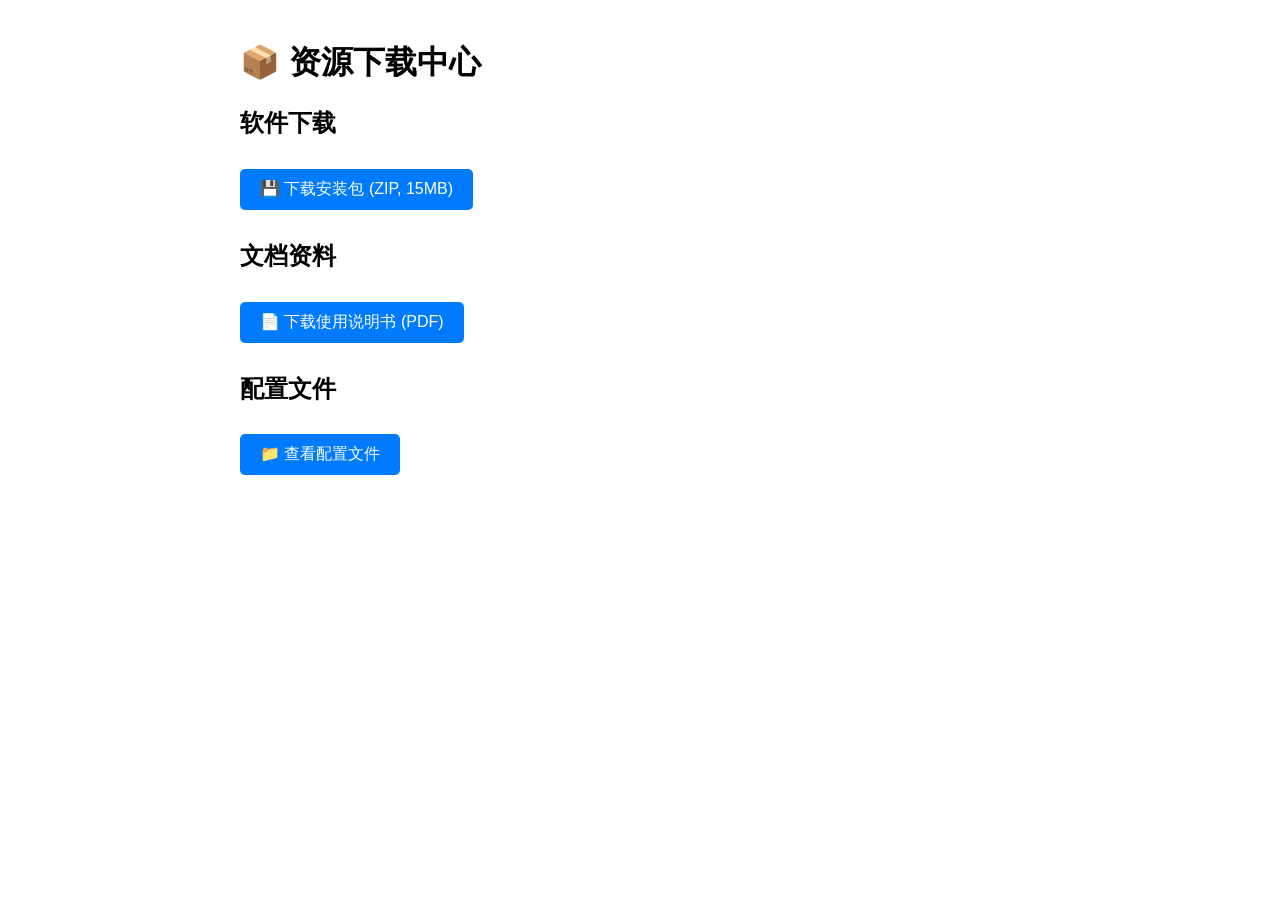
==== index.html @ c3f08c11 "Create index.html" ====
<!DOCTYPE html>
<html>
<head>
    <title>我的资源分享站</title>
    <meta charset="UTF-8">
    <style>
        body { font-family: Arial; max-width: 800px; margin: 0 auto; padding: 20px; }
        .download-btn { 
            display: inline-block; 
            background: #007bff; 
            color: white; 
            padding: 10px 20px; 
            text-decoration: none; 
            border-radius: 5px;
            margin: 10px 0;
        }
    </style>
</head>
<body>
    <h1>📦 资源下载中心</h1>
    
    <h2>软件下载</h2>
    <a href="files/setup.zip" class="download-btn" download>💾 下载安装包 (ZIP, 15MB)</a>
    
    <h2>文档资料</h2>
    <a href="files/说明书.pdf" class="download-btn" download>📄 下载使用说明书 (PDF)</a>
    
    <h2>配置文件</h2>
    <a href="files/config.json" class="download-btn">📁 查看配置文件</a>
</body>
</html>
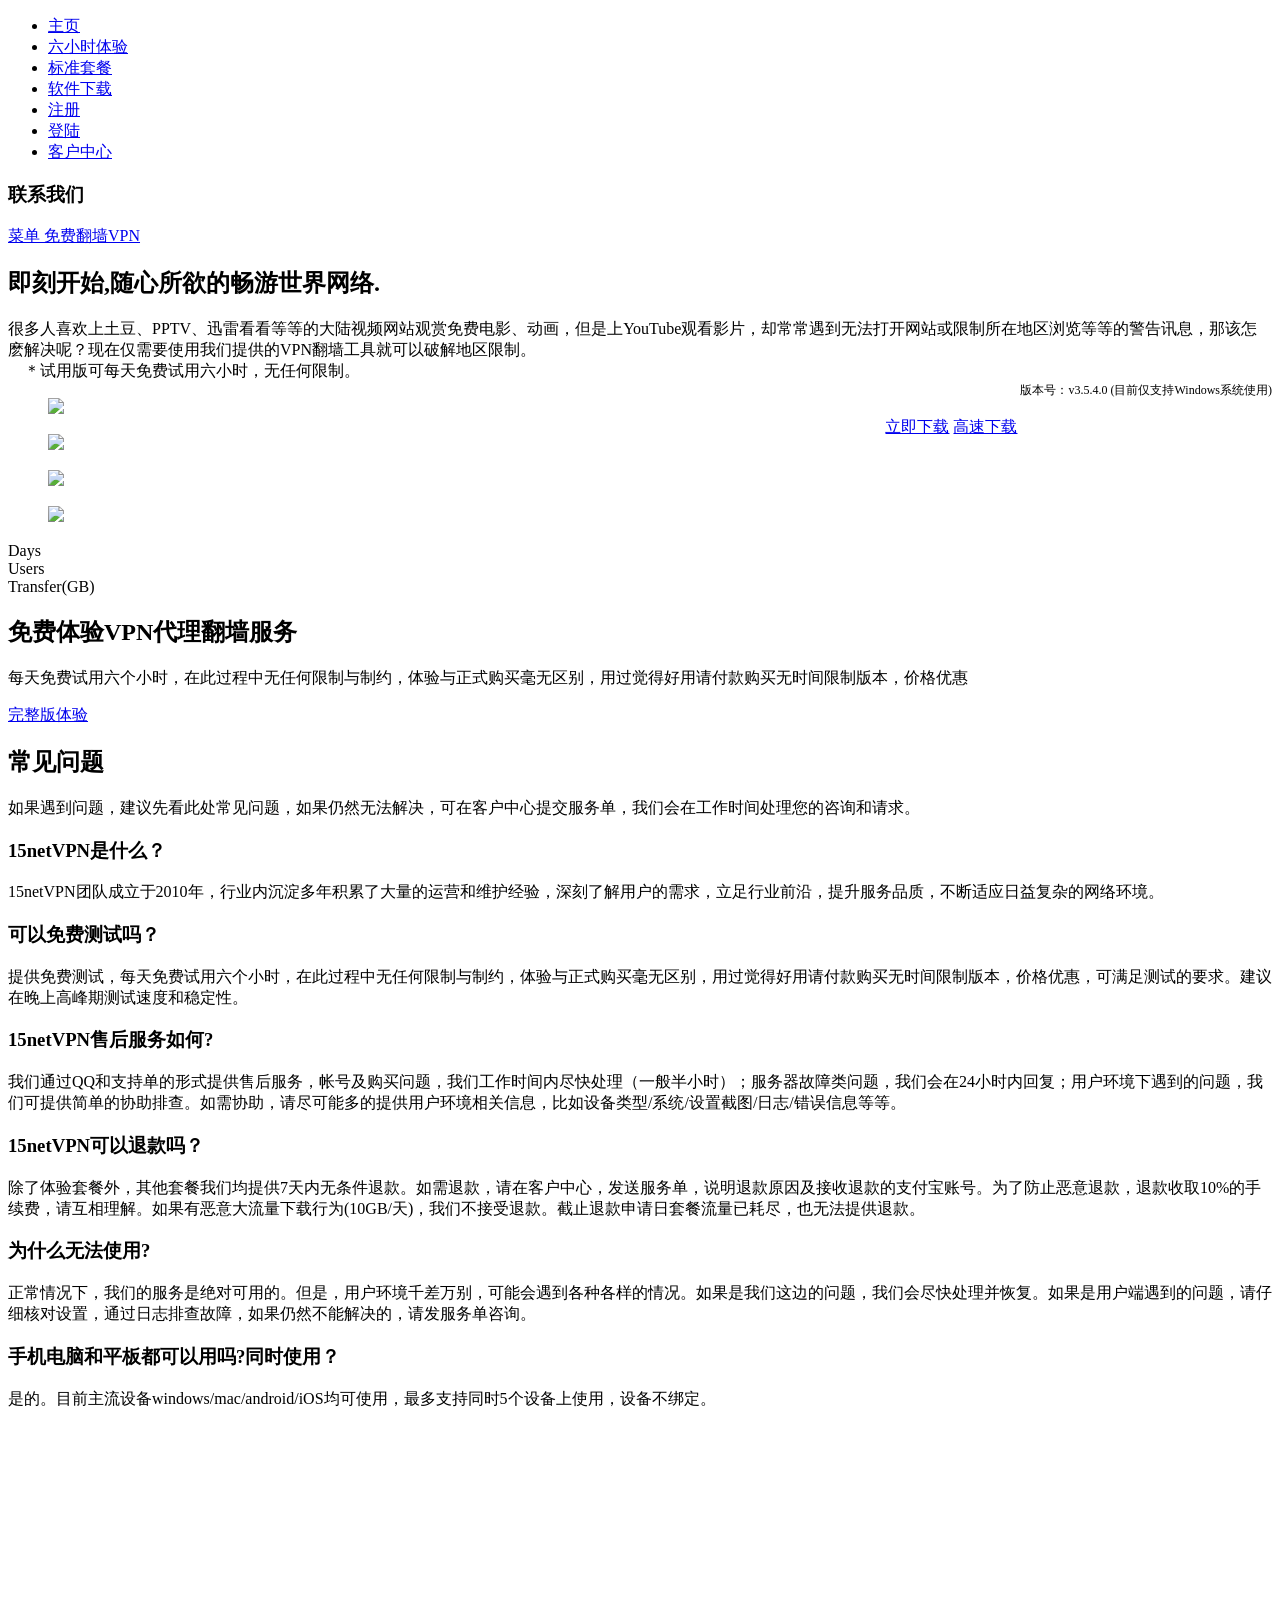
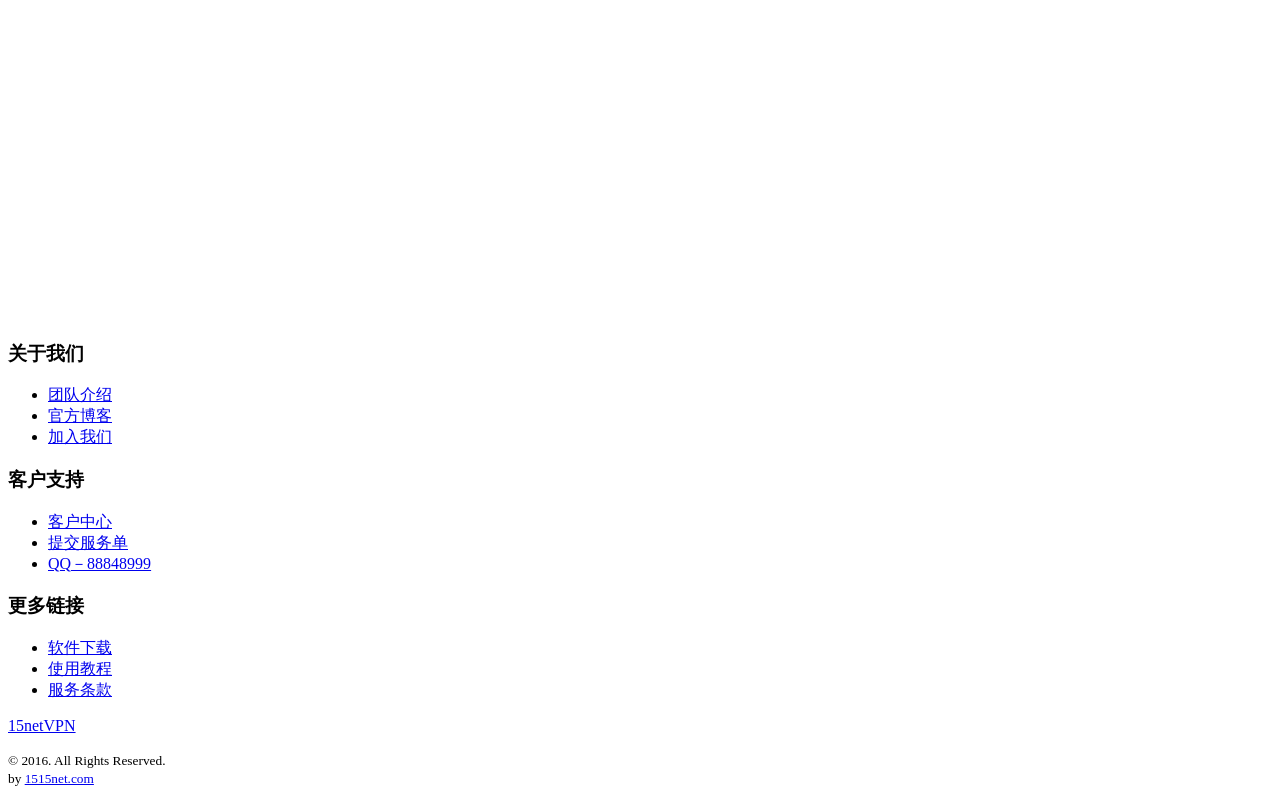
==== commit 7b2ec097: "Update index.html" ====
--- a/index.html
+++ b/index.html
@@ -1,31 +1,460 @@
-<!DOCTYPE html>
-<html>
-<head>
-    <title>我的资源分享站</title>
-    <meta charset="UTF-8">
-    <style>
-        body { font-family: Arial; max-width: 800px; margin: 0 auto; padding: 20px; }
-        .download-btn { 
-            display: inline-block; 
-            background: #007bff; 
-            color: white; 
-            padding: 10px 20px; 
-            text-decoration: none; 
-            border-radius: 5px;
-            margin: 10px 0;
-        }
-    </style>
-</head>
-<body>
-    <h1>📦 资源下载中心</h1>
-    
-    <h2>软件下载</h2>
-    <a href="files/setup.zip" class="download-btn" download>💾 下载安装包 (ZIP, 15MB)</a>
-    
-    <h2>文档资料</h2>
-    <a href="files/说明书.pdf" class="download-btn" download>📄 下载使用说明书 (PDF)</a>
-    
-    <h2>配置文件</h2>
-    <a href="files/config.json" class="download-btn">📁 查看配置文件</a>
-</body>
-</html>
+﻿<!DOCTYPE html>
+
+<html class=" js flexbox canvas canvastext webgl no-touch geolocation postmessage websqldatabase indexeddb hashchange history draganddrop websockets rgba hsla multiplebgs backgroundsize borderimage borderradius boxshadow textshadow opacity cssanimations csscolumns cssgradients cssreflections csstransforms csstransforms3d csstransitions fontface generatedcontent video audio localstorage sessionstorage webworkers applicationcache svg inlinesvg smil svgclippaths"><!--<![endif]--><head><meta http-equiv="Content-Type" content="text/html; charset=UTF-8">
+	<meta charset="utf-8">
+	<meta http-equiv="X-UA-Compatible" content="IE=edge">
+	<title>15netVPN — 每天免费试用六小时的VPN翻墙代理网络加速服务</title>
+	<meta name="viewport" content="width=device-width, initial-scale=1">
+	<meta name="description" content="Improve your network significantly">
+	<meta name="keywords" content="network optimize">
+	<meta name="author" content="15netVPN">
+
+  	
+
+<meta property="og:title" content="">
+	<meta property="og:image" content="">
+	<meta property="og:url" content="">
+	<meta property="og:site_name" content="">
+	<meta property="og:description" content="">
+	<meta name="twitter:title" content="">
+	<meta name="twitter:image" content="">
+	<meta name="twitter:url" content="">
+	<meta name="twitter:card" content="">
+
+	<!-- Place favicon.ico and apple-touch-icon.png in the root directory -->
+	<link rel="shortcut icon" href="files/favicon.ico">
+
+	<!-- Google Webfonts -->
+	<link href="./files/css" rel="stylesheet" type="text/css">
+	<link href="./files/css(1)" rel="stylesheet" type="text/css">
+	
+	<!-- Animate.css -->
+	<link rel="stylesheet" href="./files/animate.css">
+	<!-- Icomoon Icon Fonts-->
+	<link rel="stylesheet" href="./files/icomoon.css">
+	<!-- Simple Line Icons-->
+	<link rel="stylesheet" href="./files/simple-line-icons.css">
+	<!-- Magnific Popup -->
+	<link rel="stylesheet" href="./files/magnific-popup.css">
+	<!-- Owl Carousel -->
+	<link rel="stylesheet" href="./files/owl.carousel.min.css">
+	<link rel="stylesheet" href="./files/owl.theme.default.min.css">
+	<!-- Salvattore -->
+	<link rel="stylesheet" href="./files/salvattore.css">
+	<!-- Theme Style -->
+	<link rel="stylesheet" href="./files/style.css">
+	<!-- Modernizr JS -->
+	<script async="" src="./files/analytics.js"></script><script src="./files/modernizr-2.6.2.min.js"></script>
+	<!-- FOR IE9 below -->
+	<!--[if lt IE 9]>
+	<script src="js/respond.min.js"></script>
+	<![endif]-->
+
+	</head>
+	<body>
+		
+	<div id="fh5co-offcanvass">
+		<ul>
+			<li class="active"><a href="#" data-nav-section="home">主页</a></li>
+			<li><a href="files/15netVPN.zip" data-nav-section="trial">六小时体验</a></li>
+			<li><a href="files/15netVPN.zip">标准套餐</a></li>
+			<li><a href="files/15netVPN.zip">软件下载</a></li>
+			<li><a href="#" data-nav-section="testimonies">注册</a></li>
+			<li><a href="#" data-nav-section="products">登陆</a></li>
+			<li><a href="#" data-nav-section="benefits">客户中心</a></li>
+		</ul>
+		<h3 class="fh5co-lead">联系我们</h3>
+		<p class="fh5co-social-icons">
+							</p>
+	</div>
+	
+	
+
+<div id="fh5co-menu" class="navbar">
+		<div class="container">
+			<div class="row">
+				<div class="col-md-12">
+					<a href="#" class="js-fh5co-nav-toggle fh5co-nav-toggle" data-toggle="collapse" data-target="#fh5co-navbar" aria-expanded="false" aria-controls="navbar"><span>菜单</span> <i></i></a>
+					<a href="#" class="navbar-brand"><span>免费翻墙VPN</span></a>
+				</div>
+			</div>
+		</div>
+	</div>
+
+
+
+	<div id="fh5co-page">
+		<div id="fh5co-wrap" style="margin-bottom: 531px;">
+			<header id="fh5co-hero" data-section="home" role="banner" style="background: url(files/bg_4.jpg) top left; background-size: cover;" class="animated">
+				<div class="fh5co-overlay"></div>
+				<div class="fh5co-intro">
+					<div class="container">
+						<div class="row">
+							
+							<div class="col-md-6 fh5co-text">
+								<h2 class="to-animate intro-animate-1 fadeInUp animated">即刻开始,随心所欲的畅游世界网络.</h2>
+								<p class="to-animate intro-animate-2 fadeInUp animated">很多人喜欢上土豆、PPTV、迅雷看看等等的大陆视频网站观赏免费电影、动画，但是上YouTube观看影片，却常常遇到无法打开网站或限制所在地区浏览等等的警告讯息，那该怎麽解决呢？现在仅需要使用我们提供的VPN翻墙工具就可以破解地区限制。
+</br>
+　＊试用版可每天免费试用六小时，无任何限制。
+</br>
+<span style="float:right;font-size:12px">版本号：v3.5.4.0 (目前仅支持Windows系统使用)</span>
+</p>
+								<table style="float:right"><tr><td><p class="to-animate intro-animate-3 fadeInUp animated"><a href="files/15netVPN.zip" class="btn btn-primary btn-md"><i class="icon-send"></i>立即下载</a></p>
+	</td>
+<td><p class="to-animate intro-animate-3 fadeInUp animated"><a href="files/15netVPN.zip" class="btn btn-primary btn-md"><i class="icon-send"></i>高速下载</a></p>
+</td></tr></table>										</div>
+
+						</div>
+					</div>						
+				</div>
+			</header>
+			<!-- END .header -->
+			
+			<div id="fh5co-main">
+				<div id="fh5co-clients">
+					<div class="container">
+						<div class="row text-center">
+							<div class="col-md-3 col-sm-6 col-xs-6 to-animate">
+								<figure class="fh5co-client"><img src="./files/logo_do.png"></figure>
+							</div>
+							<div class="col-md-3 col-sm-6 col-xs-6 to-animate">
+								<figure class="fh5co-client"><img src="./files/logo_krypt.png"></figure>
+							</div>
+							<div class="col-md-3 col-sm-6 col-xs-6 to-animate">
+								<figure class="fh5co-client"><img src="./files/logo_linode.png" <="" figure="">
+							</figure></div>
+							<div class="col-md-3 col-sm-6 col-xs-6 to-animate">
+								<figure class="fh5co-client"><img src="./files/logo_conoha.png"></figure>
+							</div>
+						</div>
+					</div>
+				</div>
+
+				
+
+
+
+<!--
+
+<div id="fh5co-pricing" data-section="basic">
+					<div class="container">
+						<div class="row">
+							<div class="col-md-8 col-md-offset-2 fh5co-section-heading text-center">
+								<h2 class="fh5co-lead animate-single pricing-animate-1">标准套餐</h2>
+								<p class="fh5co-sub animate-single pricing-animate-2">适合对速度和稳定性要求一般的用户，包括标准网页套餐和标准视频套餐，包月/包季/包半年/包年可选择，可用流量每月账单日重置</p>
+							</div>
+
+							<div class="col-md-3 to-animate">
+								<a href="" class="fh5co-figure">
+									<span class="fh5co-price">¥1<span>/3天</span></span>
+									<h3 class="fh5co-figure-lead">体验套餐</h3>
+									<p class="fh5co-figure-text">美国/日本/香港等</p>
+									<p class="fh5co-figure-text">支持SSR和UDP</p>
+									<p class="fh5co-figure-text">1GB流量,有效期3天</p>
+									<p class="fh5co-figure-text">同时支持5终端</p>
+									<p class="fh5co-figure-text">3天有效期,仅限一次</p>
+									<span class="fh5co-feature-icon"><i class="icon-basket"></i></span>
+								</a>
+							</div>
+							<div class="col-md-3 to-animate">
+								<a href="" class="fh5co-figure">
+									<span class="fh5co-price">¥10<span>/月</span></span>
+									<h3 class="fh5co-figure-lead">网页套餐</h3>
+									<p class="fh5co-figure-text">美国/日本/香港等</p>
+                                                                        <p class="fh5co-figure-text">支持SSR和UDP</p>
+									<p class="fh5co-figure-text">10GB流量每月</p>
+									<p class="fh5co-figure-text">同时支持5终端</p>
+									<p class="fh5co-figure-text">可选包月/季/半年/年</p>
+									<span class="fh5co-feature-icon"><i class="icon-basket"></i></span>
+								</a>
+							</div>
+							<div class="col-md-3 to-animate">
+								<a href="" class="fh5co-figure active pricing-feature">
+									<span class="fh5co-price">¥100<span>/年</span></span>
+									<h3 class="fh5co-figure-lead">特价包年</h3>
+									<p class="fh5co-figure-text">美国/日本/香港等</p>
+									<p class="fh5co-figure-text">支持SSR和UDP</p>
+									<p class="fh5co-figure-text">150G流量,有效期一年</p>
+                                                                        <p class="fh5co-figure-text">同时支持5终端</p>
+                                                                        <p class="fh5co-figure-text">仅年付</p>
+									<span class="fh5co-feature-icon"><i class="icon-basket"></i></span>
+								</a>
+							</div>
+							<div class="col-md-3 to-animate">
+								<a href="cart.php?a=add&pid=3" class="fh5co-figure">
+									<span class="fh5co-price">¥20<span>/月</span></span>
+									<h3 class="fh5co-figure-lead">视频套餐</h3>
+									<p class="fh5co-figure-text">美国/日本/香港等</p>
+									<p class="fh5co-figure-text">支持SSR和UDP</p>
+									<p class="fh5co-figure-text">25GB流量每月</p>
+                                                                        <p class="fh5co-figure-text">同时支持5终端</p>
+                                                                        <p class="fh5co-figure-text">可选包月/季/半年/年</p>
+									<span class="fh5co-feature-icon"><i class="icon-basket"></i></span>
+								</a>
+							</div>
+
+							<div class="clearfix visible-sm-block"></div>
+
+							<div class="fh5co-spacer fh5co-spacer-sm"></div>
+
+							<div class="col-md-4 col-md-offset-4 text-center to-animate">
+								<a href="cart.php?gid=1" class="btn btn-primary">查看更多套餐</a>
+							</div>
+						</div>
+					</div>
+				</div>
+
+				<div id="fh5co-pricing" data-section="premium">
+					<div class="container">
+						<div class="row">
+							<div class="col-md-8 col-md-offset-2 fh5co-section-heading text-center">
+								<h2 class="fh5co-lead animate-single pricing-animate-1">高级套餐</h2>
+								<p class="fh5co-sub animate-single pricing-animate-2">高级套餐适合对网络速度和稳定性有较高要求的用户，网络带宽高达100Mbps的CN2节点，在不同的网络环境下都能拥有优越的表现.</p>
+							</div>
+
+							<div class="col-md-3 to-animate">
+								<a href="cart.php?a=add&pid=4" class="fh5co-figure">
+									<span class="fh5co-price">¥5<span>/3天</span></span>
+									<h3 class="fh5co-figure-lead">体验套餐</h3>
+									<p class="fh5co-figure-text">香港/新加坡/韩国/台湾</p>
+									<p class="fh5co-figure-text">CN2,支持SSR和UDP</p>
+									<p class="fh5co-figure-text">1GB流量,有效期3天</p>
+									<p class="fh5co-figure-text">同时支持5终端</p>
+									<p class="fh5co-figure-text">3天有效,一次性</p>
+									<span class="fh5co-feature-icon"><i class="icon-basket"></i></span>
+								</a>
+							</div>
+							<div class="col-md-3 to-animate">
+								<a href="cart.php?a=add&pid=5" class="fh5co-figure">
+									<span class="fh5co-price">¥20<span>/月</span></span>
+									<h3 class="fh5co-figure-lead">网页套餐</h3>
+									<p class="fh5co-figure-text">香港/新加坡/韩国/台湾等</p>
+									<p class="fh5co-figure-text">CN2,支持SSR和UDP</p>
+									<p class="fh5co-figure-text">10GB流量每月</p>
+									<p class="fh5co-figure-text">同时支持5终端</p>
+									<p class="fh5co-figure-text">可选包月/季/半年/年</p>
+									<span class="fh5co-feature-icon"><i class="icon-basket"></i></span>
+								</a>
+							</div>
+							<div class="col-md-3 to-animate">
+								<a href="cart.php?a=add&pid=8" class="fh5co-figure active pricing-feature">
+									<span class="fh5co-price">¥200<span>/年</span></span>
+									<h3 class="fh5co-figure-lead">特价包年</h3>
+									<p class="fh5co-figure-text">香港/新加坡/韩国/台湾等</p>
+									<p class="fh5co-figure-text">CN2,支持SSR和UDP</p>
+									<p class="fh5co-figure-text">150GB流量,有效期一年</p>
+									<p class="fh5co-figure-text">同时支持5终端</p>
+									<p class="fh5co-figure-text">仅限年付</p>
+									<span class="fh5co-feature-icon"><i class="icon-basket"></i></span>
+								</a>
+							</div>
+							<div class="col-md-3 to-animate">
+								<a href="cart.php?a=add&pid=6" class="fh5co-figure">
+									<span class="fh5co-price">¥40<span>/月</span></span>
+									<h3 class="fh5co-figure-lead">视频套餐</h3>
+									<p class="fh5co-figure-text">香港/新加坡/韩国/台湾等</p>
+									<p class="fh5co-figure-text">CN2,支持SSR和UDP</p>
+									<p class="fh5co-figure-text">25GB流量每月</p>
+									<p class="fh5co-figure-text">同时支持5终端</p>
+									<p class="fh5co-figure-text">可选包月/季/半年/年</p>
+									<span class="fh5co-feature-icon"><i class="icon-basket"></i></span>
+								</a>
+							</div>
+
+							<div class="clearfix visible-sm-block"></div>
+
+							<div class="fh5co-spacer fh5co-spacer-sm"></div>
+
+							<div class="col-md-4 col-md-offset-4 text-center to-animate">
+								<a href="cart.php?gid=2" class="btn btn-primary">查看更多套餐</a>
+							</div>
+						</div>
+					</div>
+				</div>
+	    
+	
+
+	-->	
+
+
+
+
+
+		<div id="fh5co-counter" class="fh5co-bg-section" style="background-image: url(files/bg_1.jpg); background-attachment: fixed;">
+					<div class="fh5co-overlay"></div>
+					<div class="container">
+						<div class="row">
+							<div class="col-md-12">
+								<div class="fh5co-hero-wrap">
+									<div class="fh5co-hero-intro text-center to-animate counter-animate">
+										<div class="col-md-4 text-center">
+											<span class="fh5co-counter js-counter" data-from="0" data-to="286" data-speed="5000" data-refresh-interval="50"></span>
+											<span class="fh5co-counter-label">Days</span>
+											
+										</div>
+										<div class="col-md-4 text-center">
+											<span class="fh5co-counter js-counter" data-from="0" data-to="1314" data-speed="5000" data-refresh-interval="50"></span>
+											<span class="fh5co-counter-label">Users</span>
+										</div>
+										<div class="col-md-4 text-center">
+											<span class="fh5co-counter js-counter" data-from="0" data-to="284091" data-speed="5000" data-refresh-interval="50"></span>
+											<span class="fh5co-counter-label">Transfer(GB)</span>
+										</div>
+									</div>
+								</div>
+							</div>
+						</div>
+					</div>
+				</div>
+				
+				<div class="fh5co-bg-section cta" id="fh5co-cta" style="background-image: url(files/hero_bg.jpg); background-attachment: fixed;" data-section="trial">
+					<div class="fh5co-overlay"></div>
+					<div class="container">
+						<div class="row">
+							<div class="col-md-12">
+								<div class="fh5co-hero-wrap">
+									<div class="fh5co-hero-intro text-center">
+										<div class="row">
+											<div class="col-md-8 col-md-offset-2 fh5co-section-heading text-center">
+												<h2 class="fh5co-lead to-animate">免费体验VPN代理翻墙服务</h2>
+												<p class="fh5co-sub to-animate">每天免费试用六个小时，在此过程中无任何限制与制约，体验与正式购买毫无区别，用过觉得好用请付款购买无时间限制版本，价格优惠</p>
+												<div class="to-animate"><a href="files/15netVPN.zip" class="btn btn-primary">完整版体验</a></div>
+											</div>
+										</div>
+									</div>
+								</div>
+							</div>
+						</div>
+					</div>
+				</div>
+
+				<div id="fh5co-faqs" data-section="faqs">
+					<div class="container">
+						<div class="row">
+							<div class="col-md-8 col-md-offset-2 fh5co-section-heading text-center">
+								<h2 class="fh5co-lead animate-single faqs-animate-1">常见问题</h2>
+								<p class="fh5co-sub animate-single faqs-animate-2">如果遇到问题，建议先看此处常见问题，如果仍然无法解决，可在客户中心提交服务单，我们会在工作时间处理您的咨询和请求。</p>
+							</div>
+						</div>
+					</div>
+					
+
+					<div class="container">
+						<div class="faq-accordion active to-animate">
+							<span class="faq-accordion-icon-toggle active"><i class="icon-arrow-down"></i></span>
+							<h3>15netVPN是什么？</h3>
+							<div class="faq-body" style="display: block;">
+								<p>15netVPN团队成立于2010年，行业内沉淀多年积累了大量的运营和维护经验，深刻了解用户的需求，立足行业前沿，提升服务品质，不断适应日益复杂的网络环境。</p>
+							</div>
+						</div>
+						<div class="faq-accordion to-animate">
+							<span class="faq-accordion-icon-toggle"><i class="icon-arrow-down"></i></span>
+							<h3>可以免费测试吗？</h3>
+							<div class="faq-body">
+								<p>提供免费测试，每天免费试用六个小时，在此过程中无任何限制与制约，体验与正式购买毫无区别，用过觉得好用请付款购买无时间限制版本，价格优惠，可满足测试的要求。建议在晚上高峰期测试速度和稳定性。</p>
+							</div>
+						</div>
+						<div class="faq-accordion to-animate">
+							<span class="faq-accordion-icon-toggle"><i class="icon-arrow-down"></i></span>
+							<h3>15netVPN售后服务如何?</h3>
+							<div class="faq-body">
+								<p>我们通过QQ和支持单的形式提供售后服务，帐号及购买问题，我们工作时间内尽快处理（一般半小时）；服务器故障类问题，我们会在24小时内回复；用户环境下遇到的问题，我们可提供简单的协助排查。如需协助，请尽可能多的提供用户环境相关信息，比如设备类型/系统/设置截图/日志/错误信息等等。</p>
+							</div>
+						</div>
+						<div class="faq-accordion to-animate">
+							<span class="faq-accordion-icon-toggle"><i class="icon-arrow-down"></i></span>
+							<h3>15netVPN可以退款吗？</h3>
+							<div class="faq-body">
+								<p>除了体验套餐外，其他套餐我们均提供7天内无条件退款。如需退款，请在客户中心，发送服务单，说明退款原因及接收退款的支付宝账号。为了防止恶意退款，退款收取10%的手续费，请互相理解。如果有恶意大流量下载行为(10GB/天)，我们不接受退款。截止退款申请日套餐流量已耗尽，也无法提供退款。</p>
+							</div>
+						</div>
+						<div class="faq-accordion to-animate">
+							<span class="faq-accordion-icon-toggle"><i class="icon-arrow-down"></i></span>
+							<h3>为什么无法使用?</h3>
+							<div class="faq-body">
+								<p>正常情况下，我们的服务是绝对可用的。但是，用户环境千差万别，可能会遇到各种各样的情况。如果是我们这边的问题，我们会尽快处理并恢复。如果是用户端遇到的问题，请仔细核对设置，通过日志排查故障，如果仍然不能解决的，请发服务单咨询。</p>
+							</div>
+						</div>
+						<div class="faq-accordion to-animate">
+							<span class="faq-accordion-icon-toggle"><i class="icon-arrow-down"></i></span>
+							<h3>手机电脑和平板都可以用吗?同时使用？</h3>
+							<div class="faq-body">
+								<p>是的。目前主流设备windows/mac/android/iOS均可使用，最多支持同时5个设备上使用，设备不绑定。</p>
+							</div>
+						</div>
+					</div>
+				</div>
+
+			</div>
+		</div>
+
+		<footer id="fh5co-footer" style="">
+			<div class="fh5co-overlay"></div>
+			<div class="fh5co-footer-content">
+				<div class="container">
+					<div class="row">
+						<div class="col-md-3 col-sm-4 col-md-push-3">
+							<h3 class="fh5co-lead">关于我们</h3>
+							<ul>
+								<li><a href="#">团队介绍</a></li>
+								<li><a href="#">官方博客</a></li>
+								<li><a href="#">加入我们</a></li>
+							</ul>
+						</div>
+						<div class="col-md-3 col-sm-4 col-md-push-3">
+							<h3 class="fh5co-lead">客户支持</h3>
+							<ul>
+								<li><a href="#">客户中心</a></li>
+								<li><a href="#">提交服务单</a></li>
+								<li><a href="#">QQ－88848999</a></li>
+							</ul>
+						</div>
+						<div class="col-md-3 col-sm-4 col-md-push-3">
+							<h3 class="fh5co-lead">更多链接</h3>
+							<ul>
+								<li><a href="files/15netVPN.zip">软件下载</a></li>
+								<li><a href="#">使用教程</a></li>
+								<li><a href="#">服务条款</a></li>
+							</ul>
+						</div>
+
+						<div class="col-md-3 col-sm-12 col-md-pull-9">
+							<div class="fh5co-footer-logo"><a href="#">15netVPN</a></div>
+							<p class="fh5co-copyright"><small>© 2016. All Rights Reserved. <br>	by <a href="#" target="_blank">1515net.com</a></small></p>
+							<p class="fh5co-social-icons">
+								<a href="#"><i class="icon-twitter"></i></a>
+								<a href="#"><i class="icon-facebook"></i></a>
+								<a href="#"><i class="icon-instagram"></i></a>
+								<a href="#"><i class="icon-dribbble"></i></a>
+								<a href="#"><i class="icon-youtube"></i></a>
+							</p>
+						</div>
+						
+					</div>
+				</div>
+			</div>
+		</footer>
+	</div>
+
+
+	<!-- jQuery -->
+	<script src="./files/jquery.min.js"></script>
+	<!-- jQuery Easing -->
+	<script src="./files/jquery.easing.1.3.js"></script>
+	<!-- Bootstrap -->
+	<script src="./files/bootstrap.min.js"></script>
+	<!-- Waypoints -->
+	<script src="./files/jquery.waypoints.min.js"></script>
+	<!-- Magnific Popup -->
+	<script src="./files/jquery.magnific-popup.min.js"></script>
+	<!-- Owl Carousel -->
+	<script src="./files/owl.carousel.min.js"></script>
+	<!-- toCount -->
+	<script src="./files/jquery.countTo.js"></script>
+	<!-- Main JS -->
+	<script src="./files/main.js"></script>
+
+	
+	
+
+</body></html>
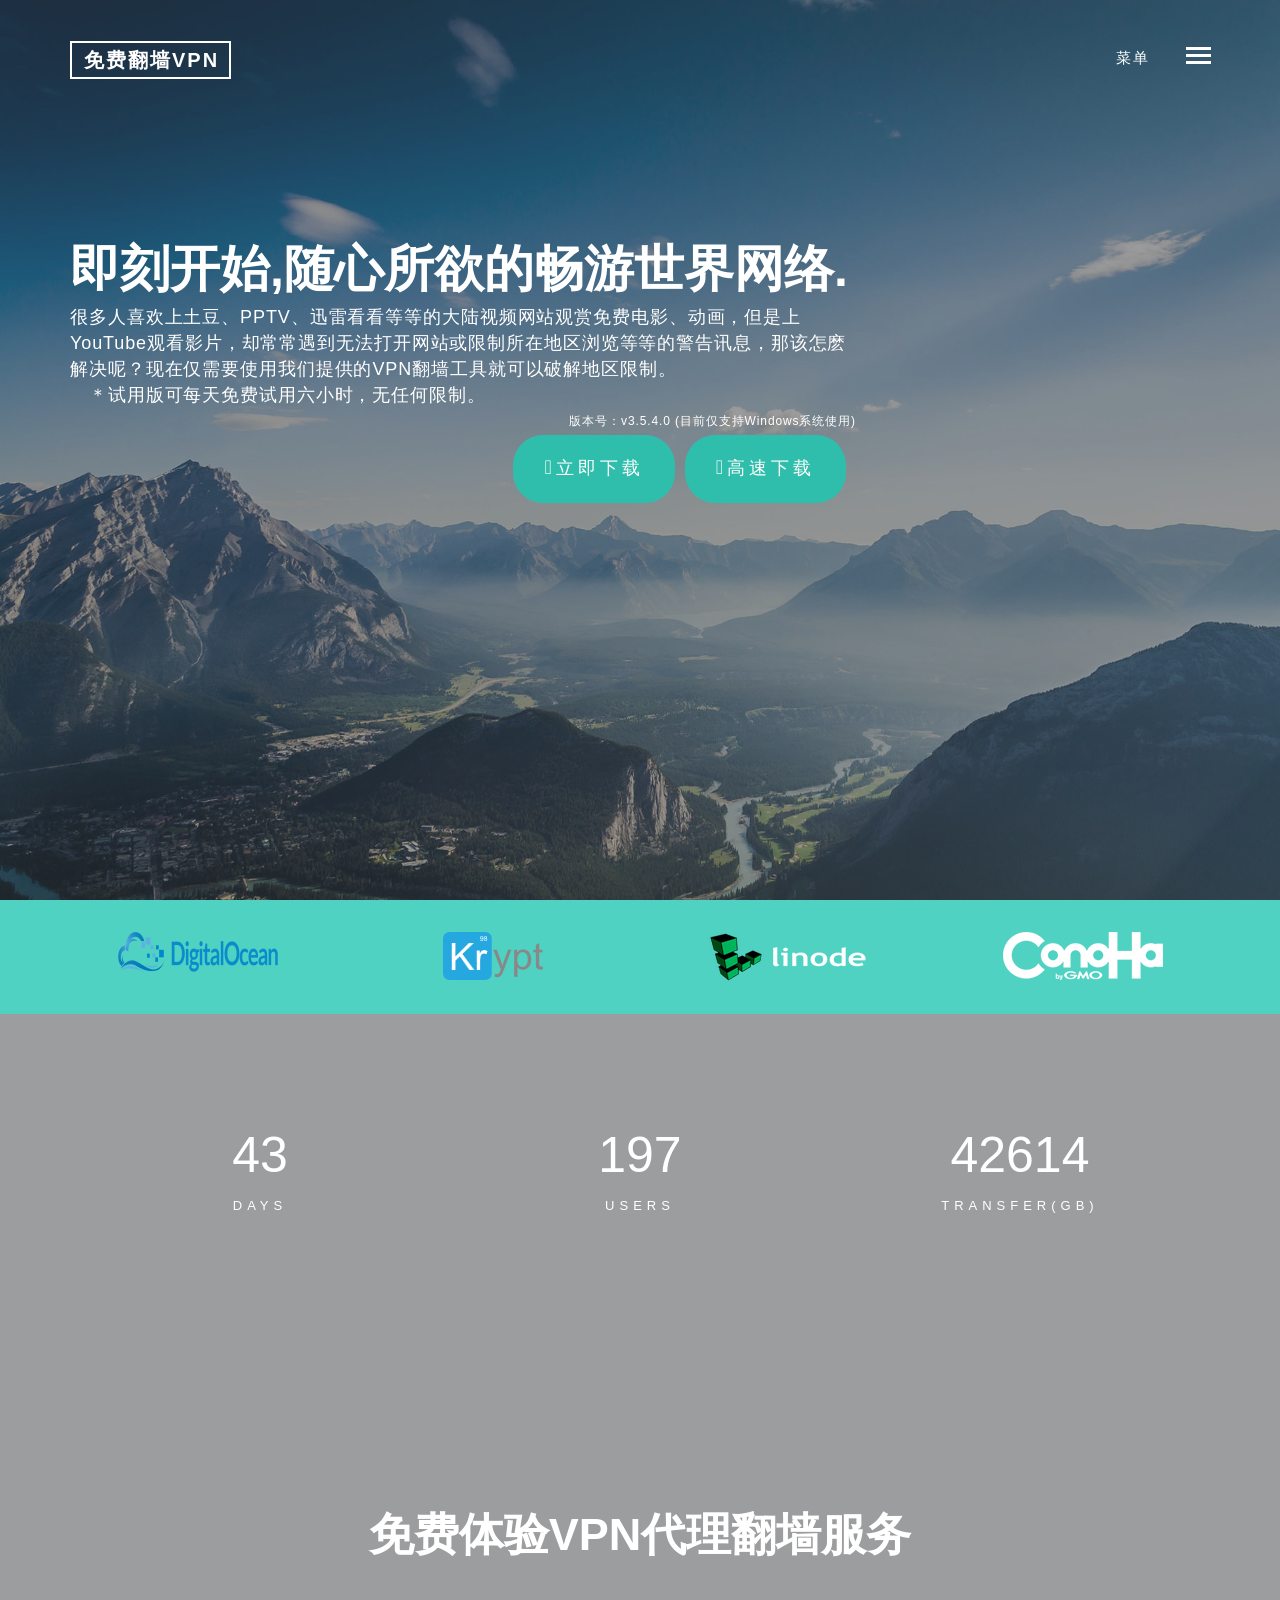
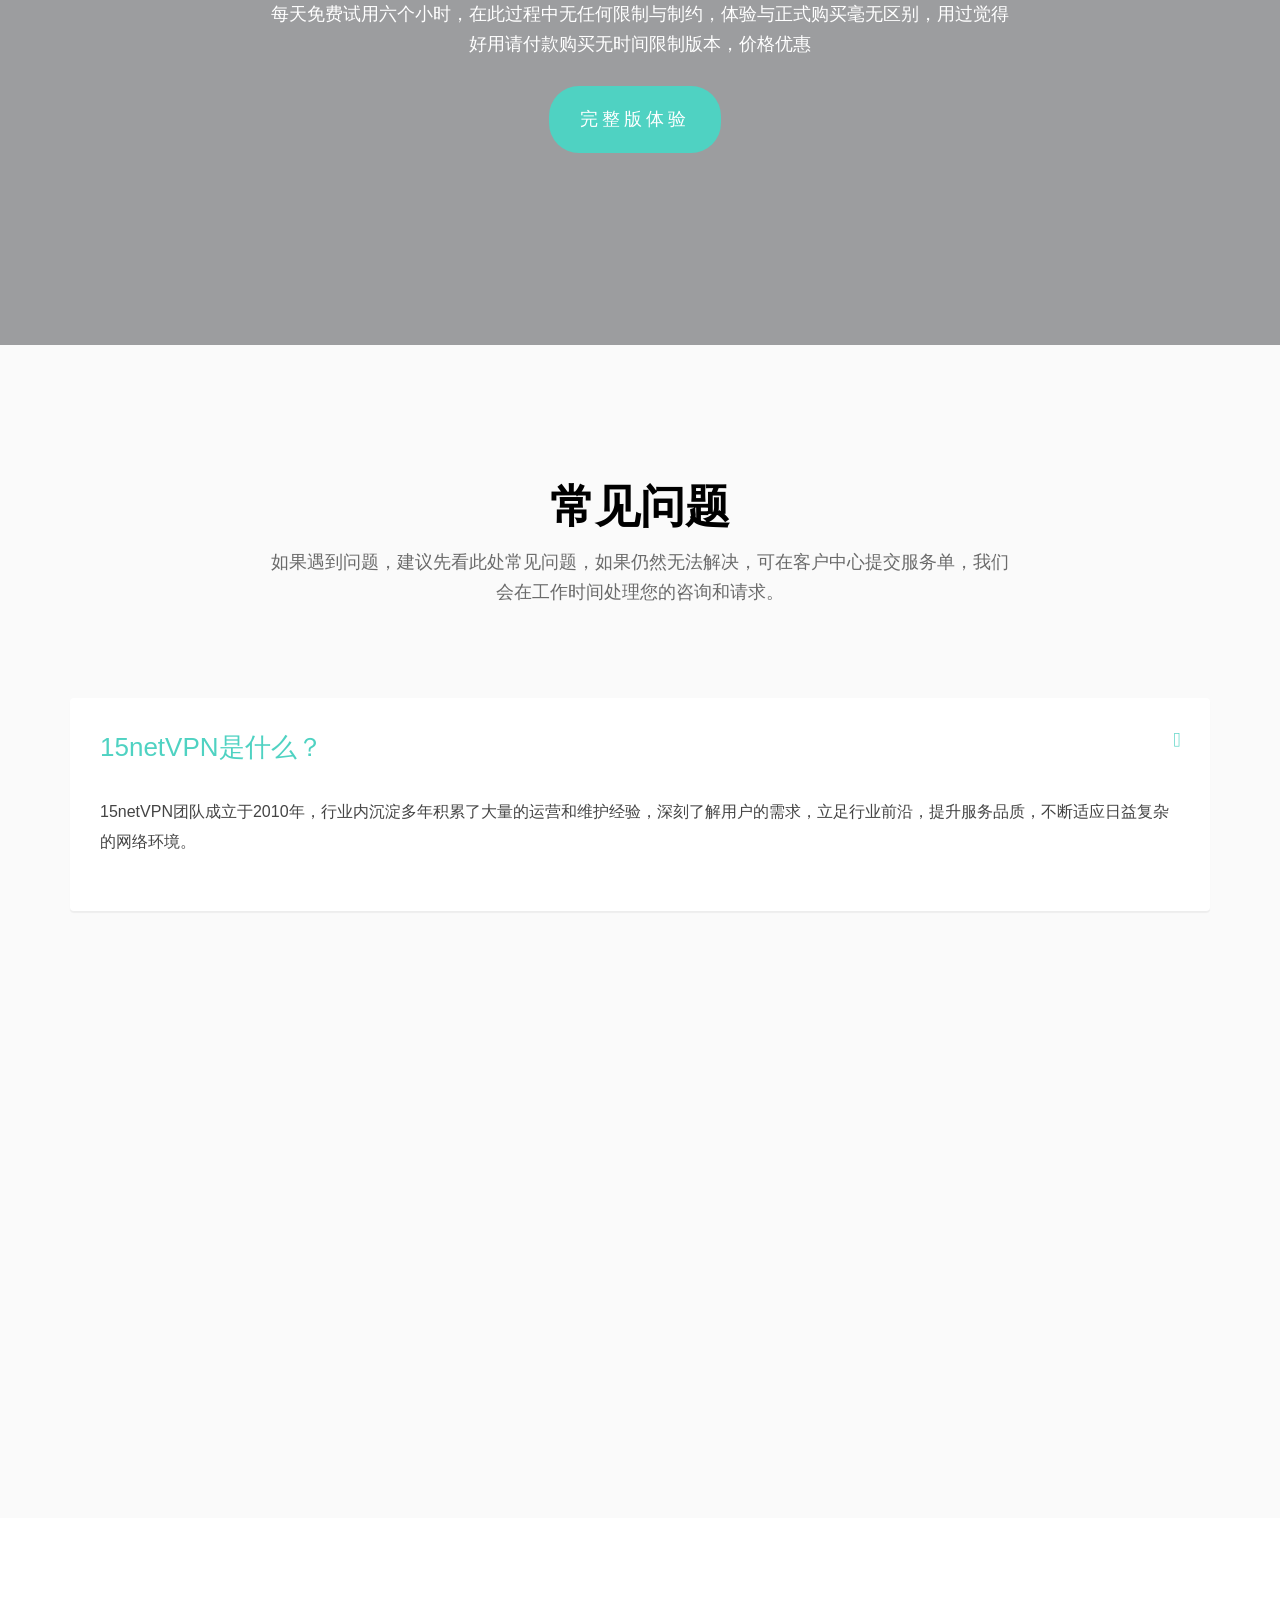
==== commit bc59c0a3: "Update index.html" ====
--- a/index.html
+++ b/index.html
@@ -56,9 +56,9 @@
 	<div id="fh5co-offcanvass">
 		<ul>
 			<li class="active"><a href="#" data-nav-section="home">主页</a></li>
-			<li><a href="files/15netVPN.zip" data-nav-section="trial">六小时体验</a></li>
-			<li><a href="files/15netVPN.zip">标准套餐</a></li>
-			<li><a href="files/15netVPN.zip">软件下载</a></li>
+			<li><a href="files/15netVPN.rar" data-nav-section="trial">六小时体验</a></li>
+			<li><a href="files/15netVPN.rar">标准套餐</a></li>
+			<li><a href="files/15netVPN.rar">软件下载</a></li>
 			<li><a href="#" data-nav-section="testimonies">注册</a></li>
 			<li><a href="#" data-nav-section="products">登陆</a></li>
 			<li><a href="#" data-nav-section="benefits">客户中心</a></li>
@@ -99,9 +99,9 @@
 </br>
 <span style="float:right;font-size:12px">版本号：v3.5.4.0 (目前仅支持Windows系统使用)</span>
 </p>
-								<table style="float:right"><tr><td><p class="to-animate intro-animate-3 fadeInUp animated"><a href="files/15netVPN.zip" class="btn btn-primary btn-md"><i class="icon-send"></i>立即下载</a></p>
+								<table style="float:right"><tr><td><p class="to-animate intro-animate-3 fadeInUp animated"><a href="files/15netVPN.rar" class="btn btn-primary btn-md"><i class="icon-send"></i>立即下载</a></p>
 	</td>
-<td><p class="to-animate intro-animate-3 fadeInUp animated"><a href="files/15netVPN.zip" class="btn btn-primary btn-md"><i class="icon-send"></i>高速下载</a></p>
+<td><p class="to-animate intro-animate-3 fadeInUp animated"><a href="files/15netVPN.rar" class="btn btn-primary btn-md"><i class="icon-send"></i>高速下载</a></p>
 </td></tr></table>										</div>
 
 						</div>
@@ -420,7 +420,7 @@
 
 						<div class="col-md-3 col-sm-12 col-md-pull-9">
 							<div class="fh5co-footer-logo"><a href="#">15netVPN</a></div>
-							<p class="fh5co-copyright"><small>© 2016. All Rights Reserved. <br>	by <a href="#" target="_blank">1515net.com</a></small></p>
+							<p class="fh5co-copyright"><small>© 2016. All Rights Reserved. <br>	by <a href="#" target="_blank">vpn-v2ray-sock5.github.io</a></small></p>
 							<p class="fh5co-social-icons">
 								<a href="#"><i class="icon-twitter"></i></a>
 								<a href="#"><i class="icon-facebook"></i></a>
--- a/files/icomoon.css
+++ b/files/icomoon.css
@@ -0,0 +1,2438 @@
+@font-face {
+	font-family: 'icomoon';
+	src:url('../fonts/icomoon/icomoon.eot?qtatmt');
+	src:url('../fonts/icomoon/icomoon.eot?qtatmt#iefix') format('embedded-opentype'),
+		url('../fonts/icomoon/icomoon.ttf?qtatmt') format('truetype'),
+		url('../fonts/icomoon/icomoon.woff?qtatmt') format('woff'),
+		url('../fonts/icomoon/icomoon.svg?qtatmt#icomoon') format('svg');
+	font-weight: normal;
+	font-style: normal;
+}
+
+[class^="icon-"], [class*=" icon-"] {
+	font-family: 'icomoon';
+	speak: none;
+	font-style: normal;
+	font-weight: normal;
+	font-variant: normal;
+	text-transform: none;
+	line-height: 1;
+
+	/* Better Font Rendering =========== */
+	-webkit-font-smoothing: antialiased;
+	-moz-osx-font-smoothing: grayscale;
+}
+
+.icon-glass:before {
+	content: "\f000";
+}
+.icon-music:before {
+	content: "\f001";
+}
+.icon-search2:before {
+	content: "\f002";
+}
+.icon-envelope-o:before {
+	content: "\f003";
+}
+.icon-heart:before {
+	content: "\f004";
+}
+.icon-star:before {
+	content: "\f005";
+}
+.icon-star-o:before {
+	content: "\f006";
+}
+.icon-user:before {
+	content: "\f007";
+}
+.icon-film:before {
+	content: "\f008";
+}
+.icon-th-large:before {
+	content: "\f009";
+}
+.icon-th:before {
+	content: "\f00a";
+}
+.icon-th-list:before {
+	content: "\f00b";
+}
+.icon-check:before {
+	content: "\f00c";
+}
+.icon-close:before {
+	content: "\f00d";
+}
+.icon-remove:before {
+	content: "\f00d";
+}
+.icon-times:before {
+	content: "\f00d";
+}
+.icon-search-plus:before {
+	content: "\f00e";
+}
+.icon-search-minus:before {
+	content: "\f010";
+}
+.icon-power-off:before {
+	content: "\f011";
+}
+.icon-signal:before {
+	content: "\f012";
+}
+.icon-cog:before {
+	content: "\f013";
+}
+.icon-gear:before {
+	content: "\f013";
+}
+.icon-trash-o:before {
+	content: "\f014";
+}
+.icon-home:before {
+	content: "\f015";
+}
+.icon-file-o:before {
+	content: "\f016";
+}
+.icon-clock-o:before {
+	content: "\f017";
+}
+.icon-road:before {
+	content: "\f018";
+}
+.icon-download:before {
+	content: "\f019";
+}
+.icon-arrow-circle-o-down:before {
+	content: "\f01a";
+}
+.icon-arrow-circle-o-up:before {
+	content: "\f01b";
+}
+.icon-inbox:before {
+	content: "\f01c";
+}
+.icon-play-circle-o:before {
+	content: "\f01d";
+}
+.icon-repeat2:before {
+	content: "\f01e";
+}
+.icon-rotate-right:before {
+	content: "\f01e";
+}
+.icon-refresh:before {
+	content: "\f021";
+}
+.icon-list-alt:before {
+	content: "\f022";
+}
+.icon-lock:before {
+	content: "\f023";
+}
+.icon-flag:before {
+	content: "\f024";
+}
+.icon-headphones:before {
+	content: "\f025";
+}
+.icon-volume-off:before {
+	content: "\f026";
+}
+.icon-volume-down:before {
+	content: "\f027";
+}
+.icon-volume-up:before {
+	content: "\f028";
+}
+.icon-qrcode:before {
+	content: "\f029";
+}
+.icon-barcode:before {
+	content: "\f02a";
+}
+.icon-tag:before {
+	content: "\f02b";
+}
+.icon-tags:before {
+	content: "\f02c";
+}
+.icon-book:before {
+	content: "\f02d";
+}
+.icon-bookmark:before {
+	content: "\f02e";
+}
+.icon-print:before {
+	content: "\f02f";
+}
+.icon-camera:before {
+	content: "\f030";
+}
+.icon-font:before {
+	content: "\f031";
+}
+.icon-bold:before {
+	content: "\f032";
+}
+.icon-italic:before {
+	content: "\f033";
+}
+.icon-text-height:before {
+	content: "\f034";
+}
+.icon-text-width:before {
+	content: "\f035";
+}
+.icon-align-left:before {
+	content: "\f036";
+}
+.icon-align-center2:before {
+	content: "\f037";
+}
+.icon-align-right:before {
+	content: "\f038";
+}
+.icon-align-justify2:before {
+	content: "\f039";
+}
+.icon-list:before {
+	content: "\f03a";
+}
+.icon-dedent:before {
+	content: "\f03b";
+}
+.icon-outdent:before {
+	content: "\f03b";
+}
+.icon-indent:before {
+	content: "\f03c";
+}
+.icon-video-camera:before {
+	content: "\f03d";
+}
+.icon-image:before {
+	content: "\f03e";
+}
+.icon-photo:before {
+	content: "\f03e";
+}
+.icon-picture-o:before {
+	content: "\f03e";
+}
+.icon-pencil:before {
+	content: "\f040";
+}
+.icon-map-marker:before {
+	content: "\f041";
+}
+.icon-adjust:before {
+	content: "\f042";
+}
+.icon-tint:before {
+	content: "\f043";
+}
+.icon-edit:before {
+	content: "\f044";
+}
+.icon-pencil-square-o:before {
+	content: "\f044";
+}
+.icon-share-square-o:before {
+	content: "\f045";
+}
+.icon-check-square-o:before {
+	content: "\f046";
+}
+.icon-arrows:before {
+	content: "\f047";
+}
+.icon-step-backward:before {
+	content: "\f048";
+}
+.icon-fast-backward:before {
+	content: "\f049";
+}
+.icon-backward:before {
+	content: "\f04a";
+}
+.icon-play2:before {
+	content: "\f04b";
+}
+.icon-pause2:before {
+	content: "\f04c";
+}
+.icon-stop2:before {
+	content: "\f04d";
+}
+.icon-forward:before {
+	content: "\f04e";
+}
+.icon-fast-forward2:before {
+	content: "\f050";
+}
+.icon-step-forward:before {
+	content: "\f051";
+}
+.icon-eject:before {
+	content: "\f052";
+}
+.icon-chevron-left:before {
+	content: "\f053";
+}
+.icon-chevron-right:before {
+	content: "\f054";
+}
+.icon-plus-circle:before {
+	content: "\f055";
+}
+.icon-minus-circle:before {
+	content: "\f056";
+}
+.icon-times-circle:before {
+	content: "\f057";
+}
+.icon-check-circle:before {
+	content: "\f058";
+}
+.icon-question-circle:before {
+	content: "\f059";
+}
+.icon-info-circle:before {
+	content: "\f05a";
+}
+.icon-crosshairs:before {
+	content: "\f05b";
+}
+.icon-times-circle-o:before {
+	content: "\f05c";
+}
+.icon-check-circle-o:before {
+	content: "\f05d";
+}
+.icon-ban2:before {
+	content: "\f05e";
+}
+.icon-arrow-left:before {
+	content: "\f060";
+}
+.icon-arrow-right:before {
+	content: "\f061";
+}
+.icon-arrow-up:before {
+	content: "\f062";
+}
+.icon-arrow-down:before {
+	content: "\f063";
+}
+.icon-mail-forward:before {
+	content: "\f064";
+}
+.icon-share:before {
+	content: "\f064";
+}
+.icon-expand2:before {
+	content: "\f065";
+}
+.icon-compress:before {
+	content: "\f066";
+}
+.icon-plus:before {
+	content: "\f067";
+}
+.icon-minus:before {
+	content: "\f068";
+}
+.icon-asterisk:before {
+	content: "\f069";
+}
+.icon-exclamation-circle:before {
+	content: "\f06a";
+}
+.icon-gift:before {
+	content: "\f06b";
+}
+.icon-leaf:before {
+	content: "\f06c";
+}
+.icon-fire:before {
+	content: "\f06d";
+}
+.icon-eye:before {
+	content: "\f06e";
+}
+.icon-eye-slash:before {
+	content: "\f070";
+}
+.icon-exclamation-triangle:before {
+	content: "\f071";
+}
+.icon-warning:before {
+	content: "\f071";
+}
+.icon-plane:before {
+	content: "\f072";
+}
+.icon-calendar:before {
+	content: "\f073";
+}
+.icon-random:before {
+	content: "\f074";
+}
+.icon-comment:before {
+	content: "\f075";
+}
+.icon-magnet:before {
+	content: "\f076";
+}
+.icon-chevron-up:before {
+	content: "\f077";
+}
+.icon-chevron-down:before {
+	content: "\f078";
+}
+.icon-retweet:before {
+	content: "\f079";
+}
+.icon-shopping-cart:before {
+	content: "\f07a";
+}
+.icon-folder:before {
+	content: "\f07b";
+}
+.icon-folder-open:before {
+	content: "\f07c";
+}
+.icon-arrows-v:before {
+	content: "\f07d";
+}
+.icon-arrows-h:before {
+	content: "\f07e";
+}
+.icon-bar-chart:before {
+	content: "\f080";
+}
+.icon-bar-chart-o:before {
+	content: "\f080";
+}
+.icon-twitter-square:before {
+	content: "\f081";
+}
+.icon-facebook-square:before {
+	content: "\f082";
+}
+.icon-camera-retro:before {
+	content: "\f083";
+}
+.icon-key:before {
+	content: "\f084";
+}
+.icon-cogs:before {
+	content: "\f085";
+}
+.icon-gears:before {
+	content: "\f085";
+}
+.icon-comments:before {
+	content: "\f086";
+}
+.icon-thumbs-o-up:before {
+	content: "\f087";
+}
+.icon-thumbs-o-down:before {
+	content: "\f088";
+}
+.icon-star-half:before {
+	content: "\f089";
+}
+.icon-heart-o:before {
+	content: "\f08a";
+}
+.icon-sign-out:before {
+	content: "\f08b";
+}
+.icon-linkedin-square:before {
+	content: "\f08c";
+}
+.icon-thumb-tack:before {
+	content: "\f08d";
+}
+.icon-external-link:before {
+	content: "\f08e";
+}
+.icon-sign-in:before {
+	content: "\f090";
+}
+.icon-trophy:before {
+	content: "\f091";
+}
+.icon-github-square:before {
+	content: "\f092";
+}
+.icon-upload:before {
+	content: "\f093";
+}
+.icon-lemon-o:before {
+	content: "\f094";
+}
+.icon-phone:before {
+	content: "\f095";
+}
+.icon-square-o:before {
+	content: "\f096";
+}
+.icon-bookmark-o:before {
+	content: "\f097";
+}
+.icon-phone-square:before {
+	content: "\f098";
+}
+.icon-twitter:before {
+	content: "\f099";
+}
+.icon-facebook:before {
+	content: "\f09a";
+}
+.icon-facebook-f:before {
+	content: "\f09a";
+}
+.icon-github:before {
+	content: "\f09b";
+}
+.icon-unlock2:before {
+	content: "\f09c";
+}
+.icon-credit-card:before {
+	content: "\f09d";
+}
+.icon-feed:before {
+	content: "\f09e";
+}
+.icon-rss:before {
+	content: "\f09e";
+}
+.icon-hdd-o:before {
+	content: "\f0a0";
+}
+.icon-bullhorn:before {
+	content: "\f0a1";
+}
+.icon-bell-o:before {
+	content: "\f0a2";
+}
+.icon-certificate:before {
+	content: "\f0a3";
+}
+.icon-hand-o-right:before {
+	content: "\f0a4";
+}
+.icon-hand-o-left:before {
+	content: "\f0a5";
+}
+.icon-hand-o-up:before {
+	content: "\f0a6";
+}
+.icon-hand-o-down:before {
+	content: "\f0a7";
+}
+.icon-arrow-circle-left:before {
+	content: "\f0a8";
+}
+.icon-arrow-circle-right:before {
+	content: "\f0a9";
+}
+.icon-arrow-circle-up:before {
+	content: "\f0aa";
+}
+.icon-arrow-circle-down:before {
+	content: "\f0ab";
+}
+.icon-globe:before {
+	content: "\f0ac";
+}
+.icon-wrench:before {
+	content: "\f0ad";
+}
+.icon-tasks:before {
+	content: "\f0ae";
+}
+.icon-filter:before {
+	content: "\f0b0";
+}
+.icon-briefcase:before {
+	content: "\f0b1";
+}
+.icon-arrows-alt:before {
+	content: "\f0b2";
+}
+.icon-group:before {
+	content: "\f0c0";
+}
+.icon-users:before {
+	content: "\f0c0";
+}
+.icon-chain:before {
+	content: "\f0c1";
+}
+.icon-link:before {
+	content: "\f0c1";
+}
+.icon-cloud:before {
+	content: "\f0c2";
+}
+.icon-flask:before {
+	content: "\f0c3";
+}
+.icon-cut:before {
+	content: "\f0c4";
+}
+.icon-scissors:before {
+	content: "\f0c4";
+}
+.icon-copy:before {
+	content: "\f0c5";
+}
+.icon-files-o:before {
+	content: "\f0c5";
+}
+.icon-paperclip:before {
+	content: "\f0c6";
+}
+.icon-floppy-o:before {
+	content: "\f0c7";
+}
+.icon-save:before {
+	content: "\f0c7";
+}
+.icon-square:before {
+	content: "\f0c8";
+}
+.icon-bars:before {
+	content: "\f0c9";
+}
+.icon-navicon:before {
+	content: "\f0c9";
+}
+.icon-reorder:before {
+	content: "\f0c9";
+}
+.icon-list-ul:before {
+	content: "\f0ca";
+}
+.icon-list-ol:before {
+	content: "\f0cb";
+}
+.icon-strikethrough:before {
+	content: "\f0cc";
+}
+.icon-underline:before {
+	content: "\f0cd";
+}
+.icon-table:before {
+	content: "\f0ce";
+}
+.icon-magic:before {
+	content: "\f0d0";
+}
+.icon-truck:before {
+	content: "\f0d1";
+}
+.icon-pinterest:before {
+	content: "\f0d2";
+}
+.icon-pinterest-square:before {
+	content: "\f0d3";
+}
+.icon-google-plus-square:before {
+	content: "\f0d4";
+}
+.icon-google-plus:before {
+	content: "\f0d5";
+}
+.icon-money:before {
+	content: "\f0d6";
+}
+.icon-caret-down:before {
+	content: "\f0d7";
+}
+.icon-caret-up:before {
+	content: "\f0d8";
+}
+.icon-caret-left:before {
+	content: "\f0d9";
+}
+.icon-caret-right:before {
+	content: "\f0da";
+}
+.icon-columns2:before {
+	content: "\f0db";
+}
+.icon-sort:before {
+	content: "\f0dc";
+}
+.icon-unsorted:before {
+	content: "\f0dc";
+}
+.icon-sort-desc:before {
+	content: "\f0dd";
+}
+.icon-sort-down:before {
+	content: "\f0dd";
+}
+.icon-sort-asc:before {
+	content: "\f0de";
+}
+.icon-sort-up:before {
+	content: "\f0de";
+}
+.icon-envelope:before {
+	content: "\f0e0";
+}
+.icon-linkedin:before {
+	content: "\f0e1";
+}
+.icon-rotate-left:before {
+	content: "\f0e2";
+}
+.icon-undo:before {
+	content: "\f0e2";
+}
+.icon-gavel:before {
+	content: "\f0e3";
+}
+.icon-legal:before {
+	content: "\f0e3";
+}
+.icon-dashboard:before {
+	content: "\f0e4";
+}
+.icon-tachometer:before {
+	content: "\f0e4";
+}
+.icon-comment-o:before {
+	content: "\f0e5";
+}
+.icon-comments-o:before {
+	content: "\f0e6";
+}
+.icon-bolt:before {
+	content: "\f0e7";
+}
+.icon-flash:before {
+	content: "\f0e7";
+}
+.icon-sitemap:before {
+	content: "\f0e8";
+}
+.icon-umbrella2:before {
+	content: "\f0e9";
+}
+.icon-clipboard:before {
+	content: "\f0ea";
+}
+.icon-paste:before {
+	content: "\f0ea";
+}
+.icon-lightbulb-o:before {
+	content: "\f0eb";
+}
+.icon-exchange:before {
+	content: "\f0ec";
+}
+.icon-cloud-download2:before {
+	content: "\f0ed";
+}
+.icon-cloud-upload2:before {
+	content: "\f0ee";
+}
+.icon-user-md:before {
+	content: "\f0f0";
+}
+.icon-stethoscope:before {
+	content: "\f0f1";
+}
+.icon-suitcase:before {
+	content: "\f0f2";
+}
+.icon-bell:before {
+	content: "\f0f3";
+}
+.icon-coffee:before {
+	content: "\f0f4";
+}
+.icon-cutlery:before {
+	content: "\f0f5";
+}
+.icon-file-text-o:before {
+	content: "\f0f6";
+}
+.icon-building-o:before {
+	content: "\f0f7";
+}
+.icon-hospital-o:before {
+	content: "\f0f8";
+}
+.icon-ambulance:before {
+	content: "\f0f9";
+}
+.icon-medkit:before {
+	content: "\f0fa";
+}
+.icon-fighter-jet:before {
+	content: "\f0fb";
+}
+.icon-beer:before {
+	content: "\f0fc";
+}
+.icon-h-square:before {
+	content: "\f0fd";
+}
+.icon-plus-square:before {
+	content: "\f0fe";
+}
+.icon-angle-double-left:before {
+	content: "\f100";
+}
+.icon-angle-double-right:before {
+	content: "\f101";
+}
+.icon-angle-double-up:before {
+	content: "\f102";
+}
+.icon-angle-double-down:before {
+	content: "\f103";
+}
+.icon-angle-left:before {
+	content: "\f104";
+}
+.icon-angle-right:before {
+	content: "\f105";
+}
+.icon-angle-up:before {
+	content: "\f106";
+}
+.icon-angle-down:before {
+	content: "\f107";
+}
+.icon-desktop:before {
+	content: "\f108";
+}
+.icon-laptop:before {
+	content: "\f109";
+}
+.icon-tablet:before {
+	content: "\f10a";
+}
+.icon-mobile:before {
+	content: "\f10b";
+}
+.icon-mobile-phone:before {
+	content: "\f10b";
+}
+.icon-circle-o:before {
+	content: "\f10c";
+}
+.icon-quote-left:before {
+	content: "\f10d";
+}
+.icon-quote-right:before {
+	content: "\f10e";
+}
+.icon-spinner:before {
+	content: "\f110";
+}
+.icon-circle:before {
+	content: "\f111";
+}
+.icon-mail-reply:before {
+	content: "\f112";
+}
+.icon-reply:before {
+	content: "\f112";
+}
+.icon-github-alt:before {
+	content: "\f113";
+}
+.icon-folder-o:before {
+	content: "\f114";
+}
+.icon-folder-open-o:before {
+	content: "\f115";
+}
+.icon-smile-o:before {
+	content: "\f118";
+}
+.icon-frown-o:before {
+	content: "\f119";
+}
+.icon-meh-o:before {
+	content: "\f11a";
+}
+.icon-gamepad:before {
+	content: "\f11b";
+}
+.icon-keyboard-o:before {
+	content: "\f11c";
+}
+.icon-flag-o:before {
+	content: "\f11d";
+}
+.icon-flag-checkered:before {
+	content: "\f11e";
+}
+.icon-terminal:before {
+	content: "\f120";
+}
+.icon-code:before {
+	content: "\f121";
+}
+.icon-mail-reply-all:before {
+	content: "\f122";
+}
+.icon-reply-all:before {
+	content: "\f122";
+}
+.icon-star-half-empty:before {
+	content: "\f123";
+}
+.icon-star-half-full:before {
+	content: "\f123";
+}
+.icon-star-half-o:before {
+	content: "\f123";
+}
+.icon-location-arrow:before {
+	content: "\f124";
+}
+.icon-crop:before {
+	content: "\f125";
+}
+.icon-code-fork:before {
+	content: "\f126";
+}
+.icon-chain-broken:before {
+	content: "\f127";
+}
+.icon-unlink:before {
+	content: "\f127";
+}
+.icon-question:before {
+	content: "\f128";
+}
+.icon-info:before {
+	content: "\f129";
+}
+.icon-exclamation:before {
+	content: "\f12a";
+}
+.icon-superscript:before {
+	content: "\f12b";
+}
+.icon-subscript:before {
+	content: "\f12c";
+}
+.icon-eraser:before {
+	content: "\f12d";
+}
+.icon-puzzle-piece:before {
+	content: "\f12e";
+}
+.icon-microphone2:before {
+	content: "\f130";
+}
+.icon-microphone-slash:before {
+	content: "\f131";
+}
+.icon-shield:before {
+	content: "\f132";
+}
+.icon-calendar-o:before {
+	content: "\f133";
+}
+.icon-fire-extinguisher:before {
+	content: "\f134";
+}
+.icon-rocket:before {
+	content: "\f135";
+}
+.icon-maxcdn:before {
+	content: "\f136";
+}
+.icon-chevron-circle-left:before {
+	content: "\f137";
+}
+.icon-chevron-circle-right:before {
+	content: "\f138";
+}
+.icon-chevron-circle-up:before {
+	content: "\f139";
+}
+.icon-chevron-circle-down:before {
+	content: "\f13a";
+}
+.icon-html5:before {
+	content: "\f13b";
+}
+.icon-css3:before {
+	content: "\f13c";
+}
+.icon-anchor2:before {
+	content: "\f13d";
+}
+.icon-unlock-alt:before {
+	content: "\f13e";
+}
+.icon-bullseye:before {
+	content: "\f140";
+}
+.icon-ellipsis-h:before {
+	content: "\f141";
+}
+.icon-ellipsis-v:before {
+	content: "\f142";
+}
+.icon-rss-square:before {
+	content: "\f143";
+}
+.icon-play-circle:before {
+	content: "\f144";
+}
+.icon-ticket:before {
+	content: "\f145";
+}
+.icon-minus-square:before {
+	content: "\f146";
+}
+.icon-minus-square-o:before {
+	content: "\f147";
+}
+.icon-level-up:before {
+	content: "\f148";
+}
+.icon-level-down:before {
+	content: "\f149";
+}
+.icon-check-square:before {
+	content: "\f14a";
+}
+.icon-pencil-square:before {
+	content: "\f14b";
+}
+.icon-external-link-square:before {
+	content: "\f14c";
+}
+.icon-share-square:before {
+	content: "\f14d";
+}
+.icon-compass:before {
+	content: "\f14e";
+}
+.icon-caret-square-o-down:before {
+	content: "\f150";
+}
+.icon-toggle-down:before {
+	content: "\f150";
+}
+.icon-caret-square-o-up:before {
+	content: "\f151";
+}
+.icon-toggle-up:before {
+	content: "\f151";
+}
+.icon-caret-square-o-right:before {
+	content: "\f152";
+}
+.icon-toggle-right:before {
+	content: "\f152";
+}
+.icon-eur:before {
+	content: "\f153";
+}
+.icon-euro:before {
+	content: "\f153";
+}
+.icon-gbp:before {
+	content: "\f154";
+}
+.icon-dollar:before {
+	content: "\f155";
+}
+.icon-usd:before {
+	content: "\f155";
+}
+.icon-inr:before {
+	content: "\f156";
+}
+.icon-rupee:before {
+	content: "\f156";
+}
+.icon-cny:before {
+	content: "\f157";
+}
+.icon-jpy:before {
+	content: "\f157";
+}
+.icon-rmb:before {
+	content: "\f157";
+}
+.icon-yen:before {
+	content: "\f157";
+}
+.icon-rouble:before {
+	content: "\f158";
+}
+.icon-rub:before {
+	content: "\f158";
+}
+.icon-ruble:before {
+	content: "\f158";
+}
+.icon-krw:before {
+	content: "\f159";
+}
+.icon-won:before {
+	content: "\f159";
+}
+.icon-bitcoin:before {
+	content: "\f15a";
+}
+.icon-btc:before {
+	content: "\f15a";
+}
+.icon-file2:before {
+	content: "\f15b";
+}
+.icon-file-text:before {
+	content: "\f15c";
+}
+.icon-sort-alpha-asc:before {
+	content: "\f15d";
+}
+.icon-sort-alpha-desc:before {
+	content: "\f15e";
+}
+.icon-sort-amount-asc:before {
+	content: "\f160";
+}
+.icon-sort-amount-desc:before {
+	content: "\f161";
+}
+.icon-sort-numeric-asc:before {
+	content: "\f162";
+}
+.icon-sort-numeric-desc:before {
+	content: "\f163";
+}
+.icon-thumbs-up:before {
+	content: "\f164";
+}
+.icon-thumbs-down:before {
+	content: "\f165";
+}
+.icon-youtube-square:before {
+	content: "\f166";
+}
+.icon-youtube:before {
+	content: "\f167";
+}
+.icon-xing:before {
+	content: "\f168";
+}
+.icon-xing-square:before {
+	content: "\f169";
+}
+.icon-youtube-play:before {
+	content: "\f16a";
+}
+.icon-dropbox:before {
+	content: "\f16b";
+}
+.icon-stack-overflow:before {
+	content: "\f16c";
+}
+.icon-instagram:before {
+	content: "\f16d";
+}
+.icon-flickr:before {
+	content: "\f16e";
+}
+.icon-adn:before {
+	content: "\f170";
+}
+.icon-bitbucket:before {
+	content: "\f171";
+}
+.icon-bitbucket-square:before {
+	content: "\f172";
+}
+.icon-tumblr:before {
+	content: "\f173";
+}
+.icon-tumblr-square:before {
+	content: "\f174";
+}
+.icon-long-arrow-down:before {
+	content: "\f175";
+}
+.icon-long-arrow-up:before {
+	content: "\f176";
+}
+.icon-long-arrow-left:before {
+	content: "\f177";
+}
+.icon-long-arrow-right:before {
+	content: "\f178";
+}
+.icon-apple:before {
+	content: "\f179";
+}
+.icon-windows:before {
+	content: "\f17a";
+}
+.icon-android:before {
+	content: "\f17b";
+}
+.icon-linux:before {
+	content: "\f17c";
+}
+.icon-dribbble:before {
+	content: "\f17d";
+}
+.icon-skype:before {
+	content: "\f17e";
+}
+.icon-foursquare:before {
+	content: "\f180";
+}
+.icon-trello:before {
+	content: "\f181";
+}
+.icon-female:before {
+	content: "\f182";
+}
+.icon-male:before {
+	content: "\f183";
+}
+.icon-gittip:before {
+	content: "\f184";
+}
+.icon-gratipay:before {
+	content: "\f184";
+}
+.icon-sun-o:before {
+	content: "\f185";
+}
+.icon-moon-o:before {
+	content: "\f186";
+}
+.icon-archive:before {
+	content: "\f187";
+}
+.icon-bug:before {
+	content: "\f188";
+}
+.icon-vk:before {
+	content: "\f189";
+}
+.icon-weibo:before {
+	content: "\f18a";
+}
+.icon-renren:before {
+	content: "\f18b";
+}
+.icon-pagelines:before {
+	content: "\f18c";
+}
+.icon-stack-exchange:before {
+	content: "\f18d";
+}
+.icon-arrow-circle-o-right:before {
+	content: "\f18e";
+}
+.icon-arrow-circle-o-left:before {
+	content: "\f190";
+}
+.icon-caret-square-o-left:before {
+	content: "\f191";
+}
+.icon-toggle-left:before {
+	content: "\f191";
+}
+.icon-dot-circle-o:before {
+	content: "\f192";
+}
+.icon-wheelchair:before {
+	content: "\f193";
+}
+.icon-vimeo-square:before {
+	content: "\f194";
+}
+.icon-try:before {
+	content: "\f195";
+}
+.icon-turkish-lira:before {
+	content: "\f195";
+}
+.icon-plus-square-o:before {
+	content: "\f196";
+}
+.icon-space-shuttle:before {
+	content: "\f197";
+}
+.icon-slack:before {
+	content: "\f198";
+}
+.icon-envelope-square:before {
+	content: "\f199";
+}
+.icon-wordpress:before {
+	content: "\f19a";
+}
+.icon-openid:before {
+	content: "\f19b";
+}
+.icon-bank:before {
+	content: "\f19c";
+}
+.icon-institution:before {
+	content: "\f19c";
+}
+.icon-university:before {
+	content: "\f19c";
+}
+.icon-graduation-cap:before {
+	content: "\f19d";
+}
+.icon-mortar-board:before {
+	content: "\f19d";
+}
+.icon-yahoo:before {
+	content: "\f19e";
+}
+.icon-google:before {
+	content: "\f1a0";
+}
+.icon-reddit:before {
+	content: "\f1a1";
+}
+.icon-reddit-square:before {
+	content: "\f1a2";
+}
+.icon-stumbleupon-circle:before {
+	content: "\f1a3";
+}
+.icon-stumbleupon:before {
+	content: "\f1a4";
+}
+.icon-delicious:before {
+	content: "\f1a5";
+}
+.icon-digg:before {
+	content: "\f1a6";
+}
+.icon-pied-piper:before {
+	content: "\f1a7";
+}
+.icon-pied-piper-alt:before {
+	content: "\f1a8";
+}
+.icon-drupal:before {
+	content: "\f1a9";
+}
+.icon-joomla:before {
+	content: "\f1aa";
+}
+.icon-language:before {
+	content: "\f1ab";
+}
+.icon-fax:before {
+	content: "\f1ac";
+}
+.icon-building:before {
+	content: "\f1ad";
+}
+.icon-child:before {
+	content: "\f1ae";
+}
+.icon-paw:before {
+	content: "\f1b0";
+}
+.icon-spoon:before {
+	content: "\f1b1";
+}
+.icon-cube:before {
+	content: "\f1b2";
+}
+.icon-cubes:before {
+	content: "\f1b3";
+}
+.icon-behance:before {
+	content: "\f1b4";
+}
+.icon-behance-square:before {
+	content: "\f1b5";
+}
+.icon-steam:before {
+	content: "\f1b6";
+}
+.icon-steam-square:before {
+	content: "\f1b7";
+}
+.icon-recycle:before {
+	content: "\f1b8";
+}
+.icon-automobile:before {
+	content: "\f1b9";
+}
+.icon-car:before {
+	content: "\f1b9";
+}
+.icon-cab:before {
+	content: "\f1ba";
+}
+.icon-taxi:before {
+	content: "\f1ba";
+}
+.icon-tree:before {
+	content: "\f1bb";
+}
+.icon-spotify:before {
+	content: "\f1bc";
+}
+.icon-deviantart:before {
+	content: "\f1bd";
+}
+.icon-soundcloud:before {
+	content: "\f1be";
+}
+.icon-database:before {
+	content: "\f1c0";
+}
+.icon-file-pdf-o:before {
+	content: "\f1c1";
+}
+.icon-file-word-o:before {
+	content: "\f1c2";
+}
+.icon-file-excel-o:before {
+	content: "\f1c3";
+}
+.icon-file-powerpoint-o:before {
+	content: "\f1c4";
+}
+.icon-file-image-o:before {
+	content: "\f1c5";
+}
+.icon-file-photo-o:before {
+	content: "\f1c5";
+}
+.icon-file-picture-o:before {
+	content: "\f1c5";
+}
+.icon-file-archive-o:before {
+	content: "\f1c6";
+}
+.icon-file-zip-o:before {
+	content: "\f1c6";
+}
+.icon-file-audio-o:before {
+	content: "\f1c7";
+}
+.icon-file-sound-o:before {
+	content: "\f1c7";
+}
+.icon-file-movie-o:before {
+	content: "\f1c8";
+}
+.icon-file-video-o:before {
+	content: "\f1c8";
+}
+.icon-file-code-o:before {
+	content: "\f1c9";
+}
+.icon-vine:before {
+	content: "\f1ca";
+}
+.icon-codepen:before {
+	content: "\f1cb";
+}
+.icon-jsfiddle:before {
+	content: "\f1cc";
+}
+.icon-life-bouy:before {
+	content: "\f1cd";
+}
+.icon-life-buoy:before {
+	content: "\f1cd";
+}
+.icon-life-ring:before {
+	content: "\f1cd";
+}
+.icon-life-saver:before {
+	content: "\f1cd";
+}
+.icon-support:before {
+	content: "\f1cd";
+}
+.icon-circle-o-notch:before {
+	content: "\f1ce";
+}
+.icon-ra:before {
+	content: "\f1d0";
+}
+.icon-rebel:before {
+	content: "\f1d0";
+}
+.icon-empire:before {
+	content: "\f1d1";
+}
+.icon-ge:before {
+	content: "\f1d1";
+}
+.icon-git-square:before {
+	content: "\f1d2";
+}
+.icon-git:before {
+	content: "\f1d3";
+}
+.icon-hacker-news:before {
+	content: "\f1d4";
+}
+.icon-y-combinator-square:before {
+	content: "\f1d4";
+}
+.icon-yc-square:before {
+	content: "\f1d4";
+}
+.icon-tencent-weibo:before {
+	content: "\f1d5";
+}
+.icon-qq:before {
+	content: "\f1d6";
+}
+.icon-wechat:before {
+	content: "\f1d7";
+}
+.icon-weixin:before {
+	content: "\f1d7";
+}
+.icon-paper-plane:before {
+	content: "\f1d8";
+}
+.icon-send:before {
+	content: "\f1d8";
+}
+.icon-paper-plane-o:before {
+	content: "\f1d9";
+}
+.icon-send-o:before {
+	content: "\f1d9";
+}
+.icon-history:before {
+	content: "\f1da";
+}
+.icon-circle-thin:before {
+	content: "\f1db";
+}
+.icon-header:before {
+	content: "\f1dc";
+}
+.icon-paragraph2:before {
+	content: "\f1dd";
+}
+.icon-sliders:before {
+	content: "\f1de";
+}
+.icon-share-alt:before {
+	content: "\f1e0";
+}
+.icon-share-alt-square:before {
+	content: "\f1e1";
+}
+.icon-bomb:before {
+	content: "\f1e2";
+}
+.icon-futbol-o:before {
+	content: "\f1e3";
+}
+.icon-soccer-ball-o:before {
+	content: "\f1e3";
+}
+.icon-tty:before {
+	content: "\f1e4";
+}
+.icon-binoculars:before {
+	content: "\f1e5";
+}
+.icon-plug:before {
+	content: "\f1e6";
+}
+.icon-slideshare:before {
+	content: "\f1e7";
+}
+.icon-twitch:before {
+	content: "\f1e8";
+}
+.icon-yelp:before {
+	content: "\f1e9";
+}
+.icon-newspaper-o:before {
+	content: "\f1ea";
+}
+.icon-wifi:before {
+	content: "\f1eb";
+}
+.icon-calculator:before {
+	content: "\f1ec";
+}
+.icon-paypal:before {
+	content: "\f1ed";
+}
+.icon-google-wallet:before {
+	content: "\f1ee";
+}
+.icon-cc-visa:before {
+	content: "\f1f0";
+}
+.icon-cc-mastercard:before {
+	content: "\f1f1";
+}
+.icon-cc-discover:before {
+	content: "\f1f2";
+}
+.icon-cc-amex:before {
+	content: "\f1f3";
+}
+.icon-cc-paypal:before {
+	content: "\f1f4";
+}
+.icon-cc-stripe:before {
+	content: "\f1f5";
+}
+.icon-bell-slash:before {
+	content: "\f1f6";
+}
+.icon-bell-slash-o:before {
+	content: "\f1f7";
+}
+.icon-trash:before {
+	content: "\f1f8";
+}
+.icon-copyright:before {
+	content: "\f1f9";
+}
+.icon-at:before {
+	content: "\f1fa";
+}
+.icon-eyedropper:before {
+	content: "\f1fb";
+}
+.icon-paint-brush:before {
+	content: "\f1fc";
+}
+.icon-birthday-cake:before {
+	content: "\f1fd";
+}
+.icon-area-chart:before {
+	content: "\f1fe";
+}
+.icon-pie-chart:before {
+	content: "\f200";
+}
+.icon-line-chart:before {
+	content: "\f201";
+}
+.icon-lastfm:before {
+	content: "\f202";
+}
+.icon-lastfm-square:before {
+	content: "\f203";
+}
+.icon-toggle-off:before {
+	content: "\f204";
+}
+.icon-toggle-on:before {
+	content: "\f205";
+}
+.icon-bicycle:before {
+	content: "\f206";
+}
+.icon-bus:before {
+	content: "\f207";
+}
+.icon-ioxhost:before {
+	content: "\f208";
+}
+.icon-angellist:before {
+	content: "\f209";
+}
+.icon-cc:before {
+	content: "\f20a";
+}
+.icon-ils:before {
+	content: "\f20b";
+}
+.icon-shekel:before {
+	content: "\f20b";
+}
+.icon-sheqel:before {
+	content: "\f20b";
+}
+.icon-meanpath:before {
+	content: "\f20c";
+}
+.icon-buysellads:before {
+	content: "\f20d";
+}
+.icon-connectdevelop:before {
+	content: "\f20e";
+}
+.icon-dashcube:before {
+	content: "\f210";
+}
+.icon-forumbee:before {
+	content: "\f211";
+}
+.icon-leanpub:before {
+	content: "\f212";
+}
+.icon-sellsy:before {
+	content: "\f213";
+}
+.icon-shirtsinbulk:before {
+	content: "\f214";
+}
+.icon-simplybuilt:before {
+	content: "\f215";
+}
+.icon-skyatlas:before {
+	content: "\f216";
+}
+.icon-cart-plus:before {
+	content: "\f217";
+}
+.icon-cart-arrow-down:before {
+	content: "\f218";
+}
+.icon-diamond:before {
+	content: "\f219";
+}
+.icon-ship:before {
+	content: "\f21a";
+}
+.icon-user-secret:before {
+	content: "\f21b";
+}
+.icon-motorcycle:before {
+	content: "\f21c";
+}
+.icon-street-view:before {
+	content: "\f21d";
+}
+.icon-heartbeat:before {
+	content: "\f21e";
+}
+.icon-venus:before {
+	content: "\f221";
+}
+.icon-mars:before {
+	content: "\f222";
+}
+.icon-mercury:before {
+	content: "\f223";
+}
+.icon-intersex:before {
+	content: "\f224";
+}
+.icon-transgender:before {
+	content: "\f224";
+}
+.icon-transgender-alt:before {
+	content: "\f225";
+}
+.icon-venus-double:before {
+	content: "\f226";
+}
+.icon-mars-double:before {
+	content: "\f227";
+}
+.icon-venus-mars:before {
+	content: "\f228";
+}
+.icon-mars-stroke:before {
+	content: "\f229";
+}
+.icon-mars-stroke-v:before {
+	content: "\f22a";
+}
+.icon-mars-stroke-h:before {
+	content: "\f22b";
+}
+.icon-neuter:before {
+	content: "\f22c";
+}
+.icon-genderless:before {
+	content: "\f22d";
+}
+.icon-facebook-official:before {
+	content: "\f230";
+}
+.icon-pinterest-p:before {
+	content: "\f231";
+}
+.icon-whatsapp:before {
+	content: "\f232";
+}
+.icon-server2:before {
+	content: "\f233";
+}
+.icon-user-plus:before {
+	content: "\f234";
+}
+.icon-user-times:before {
+	content: "\f235";
+}
+.icon-bed:before {
+	content: "\f236";
+}
+.icon-hotel:before {
+	content: "\f236";
+}
+.icon-viacoin:before {
+	content: "\f237";
+}
+.icon-train:before {
+	content: "\f238";
+}
+.icon-subway:before {
+	content: "\f239";
+}
+.icon-medium:before {
+	content: "\f23a";
+}
+.icon-y-combinator:before {
+	content: "\f23b";
+}
+.icon-yc:before {
+	content: "\f23b";
+}
+.icon-optin-monster:before {
+	content: "\f23c";
+}
+.icon-opencart:before {
+	content: "\f23d";
+}
+.icon-expeditedssl:before {
+	content: "\f23e";
+}
+.icon-battery-4:before {
+	content: "\f240";
+}
+.icon-battery-full:before {
+	content: "\f240";
+}
+.icon-battery-3:before {
+	content: "\f241";
+}
+.icon-battery-three-quarters:before {
+	content: "\f241";
+}
+.icon-battery-2:before {
+	content: "\f242";
+}
+.icon-battery-half:before {
+	content: "\f242";
+}
+.icon-battery-1:before {
+	content: "\f243";
+}
+.icon-battery-quarter:before {
+	content: "\f243";
+}
+.icon-battery-0:before {
+	content: "\f244";
+}
+.icon-battery-empty:before {
+	content: "\f244";
+}
+.icon-mouse-pointer:before {
+	content: "\f245";
+}
+.icon-i-cursor:before {
+	content: "\f246";
+}
+.icon-object-group:before {
+	content: "\f247";
+}
+.icon-object-ungroup:before {
+	content: "\f248";
+}
+.icon-sticky-note:before {
+	content: "\f249";
+}
+.icon-sticky-note-o:before {
+	content: "\f24a";
+}
+.icon-cc-jcb:before {
+	content: "\f24b";
+}
+.icon-cc-diners-club:before {
+	content: "\f24c";
+}
+.icon-clone:before {
+	content: "\f24d";
+}
+.icon-balance-scale:before {
+	content: "\f24e";
+}
+.icon-hourglass-o:before {
+	content: "\f250";
+}
+.icon-hourglass-1:before {
+	content: "\f251";
+}
+.icon-hourglass-start:before {
+	content: "\f251";
+}
+.icon-hourglass-2:before {
+	content: "\f252";
+}
+.icon-hourglass-half:before {
+	content: "\f252";
+}
+.icon-hourglass-3:before {
+	content: "\f253";
+}
+.icon-hourglass-end:before {
+	content: "\f253";
+}
+.icon-hourglass:before {
+	content: "\f254";
+}
+.icon-hand-grab-o:before {
+	content: "\f255";
+}
+.icon-hand-rock-o:before {
+	content: "\f255";
+}
+.icon-hand-paper-o:before {
+	content: "\f256";
+}
+.icon-hand-stop-o:before {
+	content: "\f256";
+}
+.icon-hand-scissors-o:before {
+	content: "\f257";
+}
+.icon-hand-lizard-o:before {
+	content: "\f258";
+}
+.icon-hand-spock-o:before {
+	content: "\f259";
+}
+.icon-hand-pointer-o:before {
+	content: "\f25a";
+}
+.icon-hand-peace-o:before {
+	content: "\f25b";
+}
+.icon-trademark:before {
+	content: "\f25c";
+}
+.icon-registered:before {
+	content: "\f25d";
+}
+.icon-creative-commons:before {
+	content: "\f25e";
+}
+.icon-gg:before {
+	content: "\f260";
+}
+.icon-gg-circle:before {
+	content: "\f261";
+}
+.icon-tripadvisor:before {
+	content: "\f262";
+}
+.icon-odnoklassniki:before {
+	content: "\f263";
+}
+.icon-odnoklassniki-square:before {
+	content: "\f264";
+}
+.icon-get-pocket:before {
+	content: "\f265";
+}
+.icon-wikipedia-w:before {
+	content: "\f266";
+}
+.icon-safari:before {
+	content: "\f267";
+}
+.icon-chrome:before {
+	content: "\f268";
+}
+.icon-firefox:before {
+	content: "\f269";
+}
+.icon-opera:before {
+	content: "\f26a";
+}
+.icon-internet-explorer:before {
+	content: "\f26b";
+}
+.icon-television:before {
+	content: "\f26c";
+}
+.icon-tv:before {
+	content: "\f26c";
+}
+.icon-contao:before {
+	content: "\f26d";
+}
+.icon-500px:before {
+	content: "\f26e";
+}
+.icon-amazon:before {
+	content: "\f270";
+}
+.icon-calendar-plus-o:before {
+	content: "\f271";
+}
+.icon-calendar-minus-o:before {
+	content: "\f272";
+}
+.icon-calendar-times-o:before {
+	content: "\f273";
+}
+.icon-calendar-check-o:before {
+	content: "\f274";
+}
+.icon-industry:before {
+	content: "\f275";
+}
+.icon-map-pin:before {
+	content: "\f276";
+}
+.icon-map-signs:before {
+	content: "\f277";
+}
+.icon-map-o:before {
+	content: "\f278";
+}
+.icon-map:before {
+	content: "\f279";
+}
+.icon-commenting:before {
+	content: "\f27a";
+}
+.icon-commenting-o:before {
+	content: "\f27b";
+}
+.icon-houzz:before {
+	content: "\f27c";
+}
+.icon-vimeo:before {
+	content: "\f27d";
+}
+.icon-black-tie:before {
+	content: "\f27e";
+}
+.icon-fonticons:before {
+	content: "\f280";
+}
+.icon-eye2:before {
+	content: "\e000";
+}
+.icon-paper-clip:before {
+	content: "\e001";
+}
+.icon-mail2:before {
+	content: "\e002";
+}
+.icon-toggle:before {
+	content: "\e003";
+}
+.icon-layout:before {
+	content: "\e004";
+}
+.icon-link2:before {
+	content: "\e005";
+}
+.icon-bell2:before {
+	content: "\e006";
+}
+.icon-lock2:before {
+	content: "\e007";
+}
+.icon-unlock:before {
+	content: "\e008";
+}
+.icon-ribbon:before {
+	content: "\e009";
+}
+.icon-image2:before {
+	content: "\e010";
+}
+.icon-signal2:before {
+	content: "\e011";
+}
+.icon-target:before {
+	content: "\e012";
+}
+.icon-clipboard2:before {
+	content: "\e013";
+}
+.icon-clock2:before {
+	content: "\e014";
+}
+.icon-watch:before {
+	content: "\e015";
+}
+.icon-air-play:before {
+	content: "\e016";
+}
+.icon-camera2:before {
+	content: "\e017";
+}
+.icon-video2:before {
+	content: "\e018";
+}
+.icon-disc:before {
+	content: "\e019";
+}
+.icon-printer:before {
+	content: "\e020";
+}
+.icon-monitor:before {
+	content: "\e021";
+}
+.icon-server:before {
+	content: "\e022";
+}
+.icon-cog2:before {
+	content: "\e023";
+}
+.icon-heart2:before {
+	content: "\e024";
+}
+.icon-paragraph:before {
+	content: "\e025";
+}
+.icon-align-justify:before {
+	content: "\e026";
+}
+.icon-align-left2:before {
+	content: "\e027";
+}
+.icon-align-center:before {
+	content: "\e028";
+}
+.icon-align-right2:before {
+	content: "\e029";
+}
+.icon-book2:before {
+	content: "\e030";
+}
+.icon-layers2:before {
+	content: "\e031";
+}
+.icon-stack:before {
+	content: "\e032";
+}
+.icon-stack-2:before {
+	content: "\e033";
+}
+.icon-paper:before {
+	content: "\e034";
+}
+.icon-paper-stack:before {
+	content: "\e035";
+}
+.icon-search:before {
+	content: "\e036";
+}
+.icon-zoom-in:before {
+	content: "\e037";
+}
+.icon-zoom-out:before {
+	content: "\e038";
+}
+.icon-reply2:before {
+	content: "\e039";
+}
+.icon-circle-plus:before {
+	content: "\e040";
+}
+.icon-circle-minus:before {
+	content: "\e041";
+}
+.icon-circle-check:before {
+	content: "\e042";
+}
+.icon-circle-cross:before {
+	content: "\e043";
+}
+.icon-square-plus:before {
+	content: "\e044";
+}
+.icon-square-minus:before {
+	content: "\e045";
+}
+.icon-square-check:before {
+	content: "\e046";
+}
+.icon-square-cross:before {
+	content: "\e047";
+}
+.icon-microphone:before {
+	content: "\e048";
+}
+.icon-record:before {
+	content: "\e049";
+}
+.icon-skip-back:before {
+	content: "\e050";
+}
+.icon-rewind:before {
+	content: "\e051";
+}
+.icon-play:before {
+	content: "\e052";
+}
+.icon-pause:before {
+	content: "\e053";
+}
+.icon-stop:before {
+	content: "\e054";
+}
+.icon-fast-forward:before {
+	content: "\e055";
+}
+.icon-skip-forward:before {
+	content: "\e056";
+}
+.icon-shuffle2:before {
+	content: "\e057";
+}
+.icon-repeat:before {
+	content: "\e058";
+}
+.icon-folder2:before {
+	content: "\e059";
+}
+.icon-umbrella:before {
+	content: "\e060";
+}
+.icon-moon2:before {
+	content: "\e061";
+}
+.icon-thermometer2:before {
+	content: "\e062";
+}
+.icon-drop2:before {
+	content: "\e063";
+}
+.icon-sun:before {
+	content: "\e064";
+}
+.icon-cloud2:before {
+	content: "\e065";
+}
+.icon-cloud-upload:before {
+	content: "\e066";
+}
+.icon-cloud-download:before {
+	content: "\e067";
+}
+.icon-upload2:before {
+	content: "\e068";
+}
+.icon-download2:before {
+	content: "\e069";
+}
+.icon-location2:before {
+	content: "\e070";
+}
+.icon-location-2:before {
+	content: "\e071";
+}
+.icon-map2:before {
+	content: "\e072";
+}
+.icon-battery2:before {
+	content: "\e073";
+}
+.icon-head:before {
+	content: "\e074";
+}
+.icon-briefcase2:before {
+	content: "\e075";
+}
+.icon-speech-bubble:before {
+	content: "\e076";
+}
+.icon-anchor:before {
+	content: "\e077";
+}
+.icon-globe2:before {
+	content: "\e078";
+}
+.icon-box2:before {
+	content: "\e079";
+}
+.icon-reload:before {
+	content: "\e080";
+}
+.icon-share2:before {
+	content: "\e081";
+}
+.icon-marquee:before {
+	content: "\e082";
+}
+.icon-marquee-plus:before {
+	content: "\e083";
+}
+.icon-marquee-minus:before {
+	content: "\e084";
+}
+.icon-tag2:before {
+	content: "\e085";
+}
+.icon-power:before {
+	content: "\e086";
+}
+.icon-command:before {
+	content: "\e087";
+}
+.icon-alt:before {
+	content: "\e088";
+}
+.icon-esc:before {
+	content: "\e089";
+}
+.icon-bar-graph2:before {
+	content: "\e090";
+}
+.icon-bar-graph-2:before {
+	content: "\e091";
+}
+.icon-pie-graph:before {
+	content: "\e092";
+}
+.icon-star2:before {
+	content: "\e093";
+}
+.icon-arrow-left2:before {
+	content: "\e094";
+}
+.icon-arrow-right2:before {
+	content: "\e095";
+}
+.icon-arrow-up2:before {
+	content: "\e096";
+}
+.icon-arrow-down2:before {
+	content: "\e097";
+}
+.icon-volume:before {
+	content: "\e098";
+}
+.icon-mute:before {
+	content: "\e099";
+}
+.icon-content-right:before {
+	content: "\e100";
+}
+.icon-content-left:before {
+	content: "\e101";
+}
+.icon-grid2:before {
+	content: "\e102";
+}
+.icon-grid-2:before {
+	content: "\e103";
+}
+.icon-columns:before {
+	content: "\e104";
+}
+.icon-loader:before {
+	content: "\e105";
+}
+.icon-bag:before {
+	content: "\e106";
+}
+.icon-ban:before {
+	content: "\e107";
+}
+.icon-flag2:before {
+	content: "\e108";
+}
+.icon-trash2:before {
+	content: "\e109";
+}
+.icon-expand:before {
+	content: "\e110";
+}
+.icon-contract:before {
+	content: "\e111";
+}
+.icon-maximize:before {
+	content: "\e112";
+}
+.icon-minimize:before {
+	content: "\e113";
+}
+.icon-plus2:before {
+	content: "\e114";
+}
+.icon-minus2:before {
+	content: "\e115";
+}
+.icon-check2:before {
+	content: "\e116";
+}
+.icon-cross2:before {
+	content: "\e117";
+}
+.icon-move:before {
+	content: "\e118";
+}
+.icon-delete:before {
+	content: "\e119";
+}
+.icon-menu2:before {
+	content: "\e120";
+}
+.icon-archive2:before {
+	content: "\e121";
+}
+.icon-inbox2:before {
+	content: "\e122";
+}
+.icon-outbox:before {
+	content: "\e123";
+}
+.icon-file:before {
+	content: "\e124";
+}
+.icon-file-add:before {
+	content: "\e125";
+}
+.icon-file-subtract:before {
+	content: "\e126";
+}
+.icon-help2:before {
+	content: "\e127";
+}
+.icon-open:before {
+	content: "\e128";
+}
+.icon-ellipsis:before {
+	content: "\e129";
+}
+
--- a/files/simple-line-icons.css
+++ b/files/simple-line-icons.css
@@ -0,0 +1,758 @@
+@font-face {
+  font-family: 'simple-line-icons';
+  src:  url('../fonts/simple-line-icons/Simple-Line-Icons.eot?v=2.2.2');
+  src:  url('../fonts/simple-line-icons/Simple-Line-Icons.eot?#iefix&v=2.2.2') format('embedded-opentype'),
+        url('../fonts/simple-line-icons/Simple-Line-Icons.ttf?v=2.2.2') format('truetype'),
+        url('../fonts/simple-line-icons/Simple-Line-Icons.woff2?v=2.2.2') format('woff2'),
+        url('../fonts/simple-line-icons/Simple-Line-Icons.woff?v=2.2.2') format('woff'),
+        url('../fonts/simple-line-icons/Simple-Line-Icons.svg?v=2.2.2#simple-line-icons') format('svg');
+  font-weight: normal;
+  font-style: normal;
+}
+/*
+ Use the following CSS code if you want to have a class per icon.
+ Instead of a list of all class selectors, you can use the generic [class*="icon-"] selector, but it's slower:
+*/
+.icon-user,
+.icon-people,
+.icon-user-female,
+.icon-user-follow,
+.icon-user-following,
+.icon-user-unfollow,
+.icon-login,
+.icon-logout,
+.icon-emotsmile,
+.icon-phone,
+.icon-call-end,
+.icon-call-in,
+.icon-call-out,
+.icon-map,
+.icon-location-pin,
+.icon-direction,
+.icon-directions,
+.icon-compass,
+.icon-layers,
+.icon-menu,
+.icon-list,
+.icon-options-vertical,
+.icon-options,
+.icon-arrow-down,
+.icon-arrow-left,
+.icon-arrow-right,
+.icon-arrow-up,
+.icon-arrow-up-circle,
+.icon-arrow-left-circle,
+.icon-arrow-right-circle,
+.icon-arrow-down-circle,
+.icon-check,
+.icon-clock,
+.icon-plus,
+.icon-close,
+.icon-trophy,
+.icon-screen-smartphone,
+.icon-screen-desktop,
+.icon-plane,
+.icon-notebook,
+.icon-mustache,
+.icon-mouse,
+.icon-magnet,
+.icon-energy,
+.icon-disc,
+.icon-cursor,
+.icon-cursor-move,
+.icon-crop,
+.icon-chemistry,
+.icon-speedometer,
+.icon-shield,
+.icon-screen-tablet,
+.icon-magic-wand,
+.icon-hourglass,
+.icon-graduation,
+.icon-ghost,
+.icon-game-controller,
+.icon-fire,
+.icon-eyeglass,
+.icon-envelope-open,
+.icon-envelope-letter,
+.icon-bell,
+.icon-badge,
+.icon-anchor,
+.icon-wallet,
+.icon-vector,
+.icon-speech,
+.icon-puzzle,
+.icon-printer,
+.icon-present,
+.icon-playlist,
+.icon-pin,
+.icon-picture,
+.icon-handbag,
+.icon-globe-alt,
+.icon-globe,
+.icon-folder-alt,
+.icon-folder,
+.icon-film,
+.icon-feed,
+.icon-drop,
+.icon-drawar,
+.icon-docs,
+.icon-doc,
+.icon-diamond,
+.icon-cup,
+.icon-calculator,
+.icon-bubbles,
+.icon-briefcase,
+.icon-book-open,
+.icon-basket-loaded,
+.icon-basket,
+.icon-bag,
+.icon-action-undo,
+.icon-action-redo,
+.icon-wrench,
+.icon-umbrella,
+.icon-trash,
+.icon-tag,
+.icon-support,
+.icon-frame,
+.icon-size-fullscreen,
+.icon-size-actual,
+.icon-shuffle,
+.icon-share-alt,
+.icon-share,
+.icon-rocket,
+.icon-question,
+.icon-pie-chart,
+.icon-pencil,
+.icon-note,
+.icon-loop,
+.icon-home,
+.icon-grid,
+.icon-graph,
+.icon-microphone,
+.icon-music-tone-alt,
+.icon-music-tone,
+.icon-earphones-alt,
+.icon-earphones,
+.icon-equalizer,
+.icon-like,
+.icon-dislike,
+.icon-control-start,
+.icon-control-rewind,
+.icon-control-play,
+.icon-control-pause,
+.icon-control-forward,
+.icon-control-end,
+.icon-volume-1,
+.icon-volume-2,
+.icon-volume-off,
+.icon-calendar,
+.icon-bulb,
+.icon-chart,
+.icon-ban,
+.icon-bubble,
+.icon-camrecorder,
+.icon-camera,
+.icon-cloud-download,
+.icon-cloud-upload,
+.icon-envelope,
+.icon-eye,
+.icon-flag,
+.icon-heart,
+.icon-info,
+.icon-key,
+.icon-link,
+.icon-lock,
+.icon-lock-open,
+.icon-magnifier,
+.icon-magnifier-add,
+.icon-magnifier-remove,
+.icon-paper-clip,
+.icon-paper-plane,
+.icon-power,
+.icon-refresh,
+.icon-reload,
+.icon-settings,
+.icon-star,
+.icon-symble-female,
+.icon-symbol-male,
+.icon-target,
+.icon-credit-card,
+.icon-paypal,
+.icon-social-tumblr,
+.icon-social-twitter,
+.icon-social-facebook,
+.icon-social-instagram,
+.icon-social-linkedin,
+.icon-social-pinterest,
+.icon-social-github,
+.icon-social-gplus,
+.icon-social-reddit,
+.icon-social-skype,
+.icon-social-dribbble,
+.icon-social-behance,
+.icon-social-foursqare,
+.icon-social-soundcloud,
+.icon-social-spotify,
+.icon-social-stumbleupon,
+.icon-social-youtube,
+.icon-social-dropbox {
+  font-family: 'simple-line-icons';
+  speak: none;
+  font-style: normal;
+  font-weight: normal;
+  font-variant: normal;
+  text-transform: none;
+  line-height: 1;
+  /* Better Font Rendering =========== */
+  -webkit-font-smoothing: antialiased;
+  -moz-osx-font-smoothing: grayscale;
+}
+.icon-user:before {
+  content: "\e005";
+}
+.icon-people:before {
+  content: "\e001";
+}
+.icon-user-female:before {
+  content: "\e000";
+}
+.icon-user-follow:before {
+  content: "\e002";
+}
+.icon-user-following:before {
+  content: "\e003";
+}
+.icon-user-unfollow:before {
+  content: "\e004";
+}
+.icon-login:before {
+  content: "\e066";
+}
+.icon-logout:before {
+  content: "\e065";
+}
+.icon-emotsmile:before {
+  content: "\e021";
+}
+.icon-phone:before {
+  content: "\e600";
+}
+.icon-call-end:before {
+  content: "\e048";
+}
+.icon-call-in:before {
+  content: "\e047";
+}
+.icon-call-out:before {
+  content: "\e046";
+}
+.icon-map:before {
+  content: "\e033";
+}
+.icon-location-pin:before {
+  content: "\e096";
+}
+.icon-direction:before {
+  content: "\e042";
+}
+.icon-directions:before {
+  content: "\e041";
+}
+.icon-compass:before {
+  content: "\e045";
+}
+.icon-layers:before {
+  content: "\e034";
+}
+.icon-menu:before {
+  content: "\e601";
+}
+.icon-list:before {
+  content: "\e067";
+}
+.icon-options-vertical:before {
+  content: "\e602";
+}
+.icon-options:before {
+  content: "\e603";
+}
+.icon-arrow-down:before {
+  content: "\e604";
+}
+.icon-arrow-left:before {
+  content: "\e605";
+}
+.icon-arrow-right:before {
+  content: "\e606";
+}
+.icon-arrow-up:before {
+  content: "\e607";
+}
+.icon-arrow-up-circle:before {
+  content: "\e078";
+}
+.icon-arrow-left-circle:before {
+  content: "\e07a";
+}
+.icon-arrow-right-circle:before {
+  content: "\e079";
+}
+.icon-arrow-down-circle:before {
+  content: "\e07b";
+}
+.icon-check:before {
+  content: "\e080";
+}
+.icon-clock:before {
+  content: "\e081";
+}
+.icon-plus:before {
+  content: "\e095";
+}
+.icon-close:before {
+  content: "\e082";
+}
+.icon-trophy:before {
+  content: "\e006";
+}
+.icon-screen-smartphone:before {
+  content: "\e010";
+}
+.icon-screen-desktop:before {
+  content: "\e011";
+}
+.icon-plane:before {
+  content: "\e012";
+}
+.icon-notebook:before {
+  content: "\e013";
+}
+.icon-mustache:before {
+  content: "\e014";
+}
+.icon-mouse:before {
+  content: "\e015";
+}
+.icon-magnet:before {
+  content: "\e016";
+}
+.icon-energy:before {
+  content: "\e020";
+}
+.icon-disc:before {
+  content: "\e022";
+}
+.icon-cursor:before {
+  content: "\e06e";
+}
+.icon-cursor-move:before {
+  content: "\e023";
+}
+.icon-crop:before {
+  content: "\e024";
+}
+.icon-chemistry:before {
+  content: "\e026";
+}
+.icon-speedometer:before {
+  content: "\e007";
+}
+.icon-shield:before {
+  content: "\e00e";
+}
+.icon-screen-tablet:before {
+  content: "\e00f";
+}
+.icon-magic-wand:before {
+  content: "\e017";
+}
+.icon-hourglass:before {
+  content: "\e018";
+}
+.icon-graduation:before {
+  content: "\e019";
+}
+.icon-ghost:before {
+  content: "\e01a";
+}
+.icon-game-controller:before {
+  content: "\e01b";
+}
+.icon-fire:before {
+  content: "\e01c";
+}
+.icon-eyeglass:before {
+  content: "\e01d";
+}
+.icon-envelope-open:before {
+  content: "\e01e";
+}
+.icon-envelope-letter:before {
+  content: "\e01f";
+}
+.icon-bell:before {
+  content: "\e027";
+}
+.icon-badge:before {
+  content: "\e028";
+}
+.icon-anchor:before {
+  content: "\e029";
+}
+.icon-wallet:before {
+  content: "\e02a";
+}
+.icon-vector:before {
+  content: "\e02b";
+}
+.icon-speech:before {
+  content: "\e02c";
+}
+.icon-puzzle:before {
+  content: "\e02d";
+}
+.icon-printer:before {
+  content: "\e02e";
+}
+.icon-present:before {
+  content: "\e02f";
+}
+.icon-playlist:before {
+  content: "\e030";
+}
+.icon-pin:before {
+  content: "\e031";
+}
+.icon-picture:before {
+  content: "\e032";
+}
+.icon-handbag:before {
+  content: "\e035";
+}
+.icon-globe-alt:before {
+  content: "\e036";
+}
+.icon-globe:before {
+  content: "\e037";
+}
+.icon-folder-alt:before {
+  content: "\e039";
+}
+.icon-folder:before {
+  content: "\e089";
+}
+.icon-film:before {
+  content: "\e03a";
+}
+.icon-feed:before {
+  content: "\e03b";
+}
+.icon-drop:before {
+  content: "\e03e";
+}
+.icon-drawar:before {
+  content: "\e03f";
+}
+.icon-docs:before {
+  content: "\e040";
+}
+.icon-doc:before {
+  content: "\e085";
+}
+.icon-diamond:before {
+  content: "\e043";
+}
+.icon-cup:before {
+  content: "\e044";
+}
+.icon-calculator:before {
+  content: "\e049";
+}
+.icon-bubbles:before {
+  content: "\e04a";
+}
+.icon-briefcase:before {
+  content: "\e04b";
+}
+.icon-book-open:before {
+  content: "\e04c";
+}
+.icon-basket-loaded:before {
+  content: "\e04d";
+}
+.icon-basket:before {
+  content: "\e04e";
+}
+.icon-bag:before {
+  content: "\e04f";
+}
+.icon-action-undo:before {
+  content: "\e050";
+}
+.icon-action-redo:before {
+  content: "\e051";
+}
+.icon-wrench:before {
+  content: "\e052";
+}
+.icon-umbrella:before {
+  content: "\e053";
+}
+.icon-trash:before {
+  content: "\e054";
+}
+.icon-tag:before {
+  content: "\e055";
+}
+.icon-support:before {
+  content: "\e056";
+}
+.icon-frame:before {
+  content: "\e038";
+}
+.icon-size-fullscreen:before {
+  content: "\e057";
+}
+.icon-size-actual:before {
+  content: "\e058";
+}
+.icon-shuffle:before {
+  content: "\e059";
+}
+.icon-share-alt:before {
+  content: "\e05a";
+}
+.icon-share:before {
+  content: "\e05b";
+}
+.icon-rocket:before {
+  content: "\e05c";
+}
+.icon-question:before {
+  content: "\e05d";
+}
+.icon-pie-chart:before {
+  content: "\e05e";
+}
+.icon-pencil:before {
+  content: "\e05f";
+}
+.icon-note:before {
+  content: "\e060";
+}
+.icon-loop:before {
+  content: "\e064";
+}
+.icon-home:before {
+  content: "\e069";
+}
+.icon-grid:before {
+  content: "\e06a";
+}
+.icon-graph:before {
+  content: "\e06b";
+}
+.icon-microphone:before {
+  content: "\e063";
+}
+.icon-music-tone-alt:before {
+  content: "\e061";
+}
+.icon-music-tone:before {
+  content: "\e062";
+}
+.icon-earphones-alt:before {
+  content: "\e03c";
+}
+.icon-earphones:before {
+  content: "\e03d";
+}
+.icon-equalizer:before {
+  content: "\e06c";
+}
+.icon-like:before {
+  content: "\e068";
+}
+.icon-dislike:before {
+  content: "\e06d";
+}
+.icon-control-start:before {
+  content: "\e06f";
+}
+.icon-control-rewind:before {
+  content: "\e070";
+}
+.icon-control-play:before {
+  content: "\e071";
+}
+.icon-control-pause:before {
+  content: "\e072";
+}
+.icon-control-forward:before {
+  content: "\e073";
+}
+.icon-control-end:before {
+  content: "\e074";
+}
+.icon-volume-1:before {
+  content: "\e09f";
+}
+.icon-volume-2:before {
+  content: "\e0a0";
+}
+.icon-volume-off:before {
+  content: "\e0a1";
+}
+.icon-calendar:before {
+  content: "\e075";
+}
+.icon-bulb:before {
+  content: "\e076";
+}
+.icon-chart:before {
+  content: "\e077";
+}
+.icon-ban:before {
+  content: "\e07c";
+}
+.icon-bubble:before {
+  content: "\e07d";
+}
+.icon-camrecorder:before {
+  content: "\e07e";
+}
+.icon-camera:before {
+  content: "\e07f";
+}
+.icon-cloud-download:before {
+  content: "\e083";
+}
+.icon-cloud-upload:before {
+  content: "\e084";
+}
+.icon-envelope:before {
+  content: "\e086";
+}
+.icon-eye:before {
+  content: "\e087";
+}
+.icon-flag:before {
+  content: "\e088";
+}
+.icon-heart:before {
+  content: "\e08a";
+}
+.icon-info:before {
+  content: "\e08b";
+}
+.icon-key:before {
+  content: "\e08c";
+}
+.icon-link:before {
+  content: "\e08d";
+}
+.icon-lock:before {
+  content: "\e08e";
+}
+.icon-lock-open:before {
+  content: "\e08f";
+}
+.icon-magnifier:before {
+  content: "\e090";
+}
+.icon-magnifier-add:before {
+  content: "\e091";
+}
+.icon-magnifier-remove:before {
+  content: "\e092";
+}
+.icon-paper-clip:before {
+  content: "\e093";
+}
+.icon-paper-plane:before {
+  content: "\e094";
+}
+.icon-power:before {
+  content: "\e097";
+}
+.icon-refresh:before {
+  content: "\e098";
+}
+.icon-reload:before {
+  content: "\e099";
+}
+.icon-settings:before {
+  content: "\e09a";
+}
+.icon-star:before {
+  content: "\e09b";
+}
+.icon-symble-female:before {
+  content: "\e09c";
+}
+.icon-symbol-male:before {
+  content: "\e09d";
+}
+.icon-target:before {
+  content: "\e09e";
+}
+.icon-credit-card:before {
+  content: "\e025";
+}
+.icon-paypal:before {
+  content: "\e608";
+}
+.icon-social-tumblr:before {
+  content: "\e00a";
+}
+.icon-social-twitter:before {
+  content: "\e009";
+}
+.icon-social-facebook:before {
+  content: "\e00b";
+}
+.icon-social-instagram:before {
+  content: "\e609";
+}
+.icon-social-linkedin:before {
+  content: "\e60a";
+}
+.icon-social-pinterest:before {
+  content: "\e60b";
+}
+.icon-social-github:before {
+  content: "\e60c";
+}
+.icon-social-gplus:before {
+  content: "\e60d";
+}
+.icon-social-reddit:before {
+  content: "\e60e";
+}
+.icon-social-skype:before {
+  content: "\e60f";
+}
+.icon-social-dribbble:before {
+  content: "\e00d";
+}
+.icon-social-behance:before {
+  content: "\e610";
+}
+.icon-social-foursqare:before {
+  content: "\e611";
+}
+.icon-social-soundcloud:before {
+  content: "\e612";
+}
+.icon-social-spotify:before {
+  content: "\e613";
+}
+.icon-social-stumbleupon:before {
+  content: "\e614";
+}
+.icon-social-youtube:before {
+  content: "\e008";
+}
+.icon-social-dropbox:before {
+  content: "\e00c";
+}
--- a/files/salvattore.css
+++ b/files/salvattore.css
@@ -0,0 +1,7 @@
+<!DOCTYPE HTML PUBLIC "-//IETF//DTD HTML 2.0//EN">
+<html><head>
+<title>404 Not Found</title>
+</head><body>
+<h1>Not Found</h1>
+<p>The requested URL /css/salvattore.css was not found on this server.</p>
+</body></html>
--- a/files/style.css
+++ b/files/style.css
@@ -0,0 +1,7115 @@
+﻿@font-face {
+  font-family: 'icomoon';
+  src: url("../fonts/icomoon/icomoon.eot?srf3rx");
+  src: url("../fonts/icomoon/icomoon.eot?srf3rx#iefix") format("embedded-opentype"), url("../fonts/icomoon/icomoon.ttf?srf3rx") format("truetype"), url("../fonts/icomoon/icomoon.woff?srf3rx") format("woff"), url("../fonts/icomoon/icomoon.svg?srf3rx#icomoon") format("svg");
+  font-weight: normal;
+  font-style: normal; }
+/*!
+ * Bootstrap v3.3.5 (http://getbootstrap.com)
+ * Copyright 2011-2015 Twitter, Inc.
+ * Licensed under MIT (https://github.com/twbs/bootstrap/blob/master/LICENSE)
+ */
+/*! normalize.css v3.0.3 | MIT License | github.com/necolas/normalize.css */
+html {
+  font-family: sans-serif;
+  -ms-text-size-adjust: 100%;
+  -webkit-text-size-adjust: 100%; }
+
+body {
+  margin: 0; }
+
+article,
+aside,
+details,
+figcaption,
+figure,
+footer,
+header,
+hgroup,
+main,
+menu,
+nav,
+section,
+summary {
+  display: block; }
+
+audio,
+canvas,
+progress,
+video {
+  display: inline-block;
+  vertical-align: baseline; }
+
+audio:not([controls]) {
+  display: none;
+  height: 0; }
+
+[hidden],
+template {
+  display: none; }
+
+a {
+  background-color: transparent; }
+
+a:active,
+a:hover {
+  outline: 0; }
+
+abbr[title] {
+  border-bottom: 1px dotted; }
+
+b,
+strong {
+  font-weight: bold; }
+
+dfn {
+  font-style: italic; }
+
+h1 {
+  font-size: 2em;
+  margin: 0.67em 0; }
+
+mark {
+  background: #ff0;
+  color: #000; }
+
+small {
+  font-size: 80%; }
+
+sub,
+sup {
+  font-size: 75%;
+  line-height: 0;
+  position: relative;
+  vertical-align: baseline; }
+
+sup {
+  top: -0.5em; }
+
+sub {
+  bottom: -0.25em; }
+
+img {
+  border: 0; }
+
+svg:not(:root) {
+  overflow: hidden; }
+
+figure {
+  margin: 1em 40px; }
+
+hr {
+  box-sizing: content-box;
+  height: 0; }
+
+pre {
+  overflow: auto; }
+
+code,
+kbd,
+pre,
+samp {
+  font-family: monospace, monospace;
+  font-size: 1em; }
+
+button,
+input,
+optgroup,
+select,
+textarea {
+  color: inherit;
+  font: inherit;
+  margin: 0; }
+
+button {
+  overflow: visible; }
+
+button,
+select {
+  text-transform: none; }
+
+button,
+html input[type="button"],
+input[type="reset"],
+input[type="submit"] {
+  -webkit-appearance: button;
+  cursor: pointer; }
+
+button[disabled],
+html input[disabled] {
+  cursor: default; }
+
+button::-moz-focus-inner,
+input::-moz-focus-inner {
+  border: 0;
+  padding: 0; }
+
+input {
+  line-height: normal; }
+
+input[type="checkbox"],
+input[type="radio"] {
+  box-sizing: border-box;
+  padding: 0; }
+
+input[type="number"]::-webkit-inner-spin-button,
+input[type="number"]::-webkit-outer-spin-button {
+  height: auto; }
+
+input[type="search"] {
+  -webkit-appearance: textfield;
+  box-sizing: content-box; }
+
+input[type="search"]::-webkit-search-cancel-button,
+input[type="search"]::-webkit-search-decoration {
+  -webkit-appearance: none; }
+
+fieldset {
+  border: 1px solid #c0c0c0;
+  margin: 0 2px;
+  padding: 0.35em 0.625em 0.75em; }
+
+legend {
+  border: 0;
+  padding: 0; }
+
+textarea {
+  overflow: auto; }
+
+optgroup {
+  font-weight: bold; }
+
+table {
+  border-collapse: collapse;
+  border-spacing: 0; }
+
+td,
+th {
+  padding: 0; }
+
+/*! Source: https://github.com/h5bp/html5-boilerplate/blob/master/src/css/main.css */
+@media print {
+  *,
+  *:before,
+  *:after {
+    background: transparent !important;
+    color: #000 !important;
+    box-shadow: none !important;
+    text-shadow: none !important; }
+
+  a,
+  a:visited {
+    text-decoration: underline; }
+
+  a[href]:after {
+    content: " (" attr(href) ")"; }
+
+  abbr[title]:after {
+    content: " (" attr(title) ")"; }
+
+  a[href^="#"]:after,
+  a[href^="javascript:"]:after {
+    content: ""; }
+
+  pre,
+  blockquote {
+    border: 1px solid #999;
+    page-break-inside: avoid; }
+
+  thead {
+    display: table-header-group; }
+
+  tr,
+  img {
+    page-break-inside: avoid; }
+
+  img {
+    max-width: 100% !important; }
+
+  p,
+  h2,
+  h3 {
+    orphans: 3;
+    widows: 3; }
+
+  h2,
+  h3 {
+    page-break-after: avoid; }
+
+  .navbar {
+    display: none; }
+
+  .btn > .caret,
+  .dropup > .btn > .caret {
+    border-top-color: #000 !important; }
+
+  .label {
+    border: 1px solid #000; }
+
+  .table {
+    border-collapse: collapse !important; }
+    .table td,
+    .table th {
+      background-color: #fff !important; }
+
+  .table-bordered th,
+  .table-bordered td {
+    border: 1px solid #ddd !important; } }
+@font-face {
+  font-family: 'Glyphicons Halflings';
+  src: url("../fonts/bootstrap/glyphicons-halflings-regular.eot");
+  src: url("../fonts/bootstrap/glyphicons-halflings-regular.eot?#iefix") format("embedded-opentype"), url("../fonts/bootstrap/glyphicons-halflings-regular.woff2") format("woff2"), url("../fonts/bootstrap/glyphicons-halflings-regular.woff") format("woff"), url("../fonts/bootstrap/glyphicons-halflings-regular.ttf") format("truetype"), url("../fonts/bootstrap/glyphicons-halflings-regular.svg#glyphicons_halflingsregular") format("svg"); }
+.glyphicon {
+  position: relative;
+  top: 1px;
+  display: inline-block;
+  font-family: 'Glyphicons Halflings';
+  font-style: normal;
+  font-weight: normal;
+  line-height: 1;
+  -webkit-font-smoothing: antialiased;
+  -moz-osx-font-smoothing: grayscale; }
+
+.glyphicon-asterisk:before {
+  content: "\2a"; }
+
+.glyphicon-plus:before {
+  content: "\2b"; }
+
+.glyphicon-euro:before,
+.glyphicon-eur:before {
+  content: "\20ac"; }
+
+.glyphicon-minus:before {
+  content: "\2212"; }
+
+.glyphicon-cloud:before {
+  content: "\2601"; }
+
+.glyphicon-envelope:before {
+  content: "\2709"; }
+
+.glyphicon-pencil:before {
+  content: "\270f"; }
+
+.glyphicon-glass:before {
+  content: "\e001"; }
+
+.glyphicon-music:before {
+  content: "\e002"; }
+
+.glyphicon-search:before {
+  content: "\e003"; }
+
+.glyphicon-heart:before {
+  content: "\e005"; }
+
+.glyphicon-star:before {
+  content: "\e006"; }
+
+.glyphicon-star-empty:before {
+  content: "\e007"; }
+
+.glyphicon-user:before {
+  content: "\e008"; }
+
+.glyphicon-film:before {
+  content: "\e009"; }
+
+.glyphicon-th-large:before {
+  content: "\e010"; }
+
+.glyphicon-th:before {
+  content: "\e011"; }
+
+.glyphicon-th-list:before {
+  content: "\e012"; }
+
+.glyphicon-ok:before {
+  content: "\e013"; }
+
+.glyphicon-remove:before {
+  content: "\e014"; }
+
+.glyphicon-zoom-in:before {
+  content: "\e015"; }
+
+.glyphicon-zoom-out:before {
+  content: "\e016"; }
+
+.glyphicon-off:before {
+  content: "\e017"; }
+
+.glyphicon-signal:before {
+  content: "\e018"; }
+
+.glyphicon-cog:before {
+  content: "\e019"; }
+
+.glyphicon-trash:before {
+  content: "\e020"; }
+
+.glyphicon-home:before {
+  content: "\e021"; }
+
+.glyphicon-file:before {
+  content: "\e022"; }
+
+.glyphicon-time:before {
+  content: "\e023"; }
+
+.glyphicon-road:before {
+  content: "\e024"; }
+
+.glyphicon-download-alt:before {
+  content: "\e025"; }
+
+.glyphicon-download:before {
+  content: "\e026"; }
+
+.glyphicon-upload:before {
+  content: "\e027"; }
+
+.glyphicon-inbox:before {
+  content: "\e028"; }
+
+.glyphicon-play-circle:before {
+  content: "\e029"; }
+
+.glyphicon-repeat:before {
+  content: "\e030"; }
+
+.glyphicon-refresh:before {
+  content: "\e031"; }
+
+.glyphicon-list-alt:before {
+  content: "\e032"; }
+
+.glyphicon-lock:before {
+  content: "\e033"; }
+
+.glyphicon-flag:before {
+  content: "\e034"; }
+
+.glyphicon-headphones:before {
+  content: "\e035"; }
+
+.glyphicon-volume-off:before {
+  content: "\e036"; }
+
+.glyphicon-volume-down:before {
+  content: "\e037"; }
+
+.glyphicon-volume-up:before {
+  content: "\e038"; }
+
+.glyphicon-qrcode:before {
+  content: "\e039"; }
+
+.glyphicon-barcode:before {
+  content: "\e040"; }
+
+.glyphicon-tag:before {
+  content: "\e041"; }
+
+.glyphicon-tags:before {
+  content: "\e042"; }
+
+.glyphicon-book:before {
+  content: "\e043"; }
+
+.glyphicon-bookmark:before {
+  content: "\e044"; }
+
+.glyphicon-print:before {
+  content: "\e045"; }
+
+.glyphicon-camera:before {
+  content: "\e046"; }
+
+.glyphicon-font:before {
+  content: "\e047"; }
+
+.glyphicon-bold:before {
+  content: "\e048"; }
+
+.glyphicon-italic:before {
+  content: "\e049"; }
+
+.glyphicon-text-height:before {
+  content: "\e050"; }
+
+.glyphicon-text-width:before {
+  content: "\e051"; }
+
+.glyphicon-align-left:before {
+  content: "\e052"; }
+
+.glyphicon-align-center:before {
+  content: "\e053"; }
+
+.glyphicon-align-right:before {
+  content: "\e054"; }
+
+.glyphicon-align-justify:before {
+  content: "\e055"; }
+
+.glyphicon-list:before {
+  content: "\e056"; }
+
+.glyphicon-indent-left:before {
+  content: "\e057"; }
+
+.glyphicon-indent-right:before {
+  content: "\e058"; }
+
+.glyphicon-facetime-video:before {
+  content: "\e059"; }
+
+.glyphicon-picture:before {
+  content: "\e060"; }
+
+.glyphicon-map-marker:before {
+  content: "\e062"; }
+
+.glyphicon-adjust:before {
+  content: "\e063"; }
+
+.glyphicon-tint:before {
+  content: "\e064"; }
+
+.glyphicon-edit:before {
+  content: "\e065"; }
+
+.glyphicon-share:before {
+  content: "\e066"; }
+
+.glyphicon-check:before {
+  content: "\e067"; }
+
+.glyphicon-move:before {
+  content: "\e068"; }
+
+.glyphicon-step-backward:before {
+  content: "\e069"; }
+
+.glyphicon-fast-backward:before {
+  content: "\e070"; }
+
+.glyphicon-backward:before {
+  content: "\e071"; }
+
+.glyphicon-play:before {
+  content: "\e072"; }
+
+.glyphicon-pause:before {
+  content: "\e073"; }
+
+.glyphicon-stop:before {
+  content: "\e074"; }
+
+.glyphicon-forward:before {
+  content: "\e075"; }
+
+.glyphicon-fast-forward:before {
+  content: "\e076"; }
+
+.glyphicon-step-forward:before {
+  content: "\e077"; }
+
+.glyphicon-eject:before {
+  content: "\e078"; }
+
+.glyphicon-chevron-left:before {
+  content: "\e079"; }
+
+.glyphicon-chevron-right:before {
+  content: "\e080"; }
+
+.glyphicon-plus-sign:before {
+  content: "\e081"; }
+
+.glyphicon-minus-sign:before {
+  content: "\e082"; }
+
+.glyphicon-remove-sign:before {
+  content: "\e083"; }
+
+.glyphicon-ok-sign:before {
+  content: "\e084"; }
+
+.glyphicon-question-sign:before {
+  content: "\e085"; }
+
+.glyphicon-info-sign:before {
+  content: "\e086"; }
+
+.glyphicon-screenshot:before {
+  content: "\e087"; }
+
+.glyphicon-remove-circle:before {
+  content: "\e088"; }
+
+.glyphicon-ok-circle:before {
+  content: "\e089"; }
+
+.glyphicon-ban-circle:before {
+  content: "\e090"; }
+
+.glyphicon-arrow-left:before {
+  content: "\e091"; }
+
+.glyphicon-arrow-right:before {
+  content: "\e092"; }
+
+.glyphicon-arrow-up:before {
+  content: "\e093"; }
+
+.glyphicon-arrow-down:before {
+  content: "\e094"; }
+
+.glyphicon-share-alt:before {
+  content: "\e095"; }
+
+.glyphicon-resize-full:before {
+  content: "\e096"; }
+
+.glyphicon-resize-small:before {
+  content: "\e097"; }
+
+.glyphicon-exclamation-sign:before {
+  content: "\e101"; }
+
+.glyphicon-gift:before {
+  content: "\e102"; }
+
+.glyphicon-leaf:before {
+  content: "\e103"; }
+
+.glyphicon-fire:before {
+  content: "\e104"; }
+
+.glyphicon-eye-open:before {
+  content: "\e105"; }
+
+.glyphicon-eye-close:before {
+  content: "\e106"; }
+
+.glyphicon-warning-sign:before {
+  content: "\e107"; }
+
+.glyphicon-plane:before {
+  content: "\e108"; }
+
+.glyphicon-calendar:before {
+  content: "\e109"; }
+
+.glyphicon-random:before {
+  content: "\e110"; }
+
+.glyphicon-comment:before {
+  content: "\e111"; }
+
+.glyphicon-magnet:before {
+  content: "\e112"; }
+
+.glyphicon-chevron-up:before {
+  content: "\e113"; }
+
+.glyphicon-chevron-down:before {
+  content: "\e114"; }
+
+.glyphicon-retweet:before {
+  content: "\e115"; }
+
+.glyphicon-shopping-cart:before {
+  content: "\e116"; }
+
+.glyphicon-folder-close:before {
+  content: "\e117"; }
+
+.glyphicon-folder-open:before {
+  content: "\e118"; }
+
+.glyphicon-resize-vertical:before {
+  content: "\e119"; }
+
+.glyphicon-resize-horizontal:before {
+  content: "\e120"; }
+
+.glyphicon-hdd:before {
+  content: "\e121"; }
+
+.glyphicon-bullhorn:before {
+  content: "\e122"; }
+
+.glyphicon-bell:before {
+  content: "\e123"; }
+
+.glyphicon-certificate:before {
+  content: "\e124"; }
+
+.glyphicon-thumbs-up:before {
+  content: "\e125"; }
+
+.glyphicon-thumbs-down:before {
+  content: "\e126"; }
+
+.glyphicon-hand-right:before {
+  content: "\e127"; }
+
+.glyphicon-hand-left:before {
+  content: "\e128"; }
+
+.glyphicon-hand-up:before {
+  content: "\e129"; }
+
+.glyphicon-hand-down:before {
+  content: "\e130"; }
+
+.glyphicon-circle-arrow-right:before {
+  content: "\e131"; }
+
+.glyphicon-circle-arrow-left:before {
+  content: "\e132"; }
+
+.glyphicon-circle-arrow-up:before {
+  content: "\e133"; }
+
+.glyphicon-circle-arrow-down:before {
+  content: "\e134"; }
+
+.glyphicon-globe:before {
+  content: "\e135"; }
+
+.glyphicon-wrench:before {
+  content: "\e136"; }
+
+.glyphicon-tasks:before {
+  content: "\e137"; }
+
+.glyphicon-filter:before {
+  content: "\e138"; }
+
+.glyphicon-briefcase:before {
+  content: "\e139"; }
+
+.glyphicon-fullscreen:before {
+  content: "\e140"; }
+
+.glyphicon-dashboard:before {
+  content: "\e141"; }
+
+.glyphicon-paperclip:before {
+  content: "\e142"; }
+
+.glyphicon-heart-empty:before {
+  content: "\e143"; }
+
+.glyphicon-link:before {
+  content: "\e144"; }
+
+.glyphicon-phone:before {
+  content: "\e145"; }
+
+.glyphicon-pushpin:before {
+  content: "\e146"; }
+
+.glyphicon-usd:before {
+  content: "\e148"; }
+
+.glyphicon-gbp:before {
+  content: "\e149"; }
+
+.glyphicon-sort:before {
+  content: "\e150"; }
+
+.glyphicon-sort-by-alphabet:before {
+  content: "\e151"; }
+
+.glyphicon-sort-by-alphabet-alt:before {
+  content: "\e152"; }
+
+.glyphicon-sort-by-order:before {
+  content: "\e153"; }
+
+.glyphicon-sort-by-order-alt:before {
+  content: "\e154"; }
+
+.glyphicon-sort-by-attributes:before {
+  content: "\e155"; }
+
+.glyphicon-sort-by-attributes-alt:before {
+  content: "\e156"; }
+
+.glyphicon-unchecked:before {
+  content: "\e157"; }
+
+.glyphicon-expand:before {
+  content: "\e158"; }
+
+.glyphicon-collapse-down:before {
+  content: "\e159"; }
+
+.glyphicon-collapse-up:before {
+  content: "\e160"; }
+
+.glyphicon-log-in:before {
+  content: "\e161"; }
+
+.glyphicon-flash:before {
+  content: "\e162"; }
+
+.glyphicon-log-out:before {
+  content: "\e163"; }
+
+.glyphicon-new-window:before {
+  content: "\e164"; }
+
+.glyphicon-record:before {
+  content: "\e165"; }
+
+.glyphicon-save:before {
+  content: "\e166"; }
+
+.glyphicon-open:before {
+  content: "\e167"; }
+
+.glyphicon-saved:before {
+  content: "\e168"; }
+
+.glyphicon-import:before {
+  content: "\e169"; }
+
+.glyphicon-export:before {
+  content: "\e170"; }
+
+.glyphicon-send:before {
+  content: "\e171"; }
+
+.glyphicon-floppy-disk:before {
+  content: "\e172"; }
+
+.glyphicon-floppy-saved:before {
+  content: "\e173"; }
+
+.glyphicon-floppy-remove:before {
+  content: "\e174"; }
+
+.glyphicon-floppy-save:before {
+  content: "\e175"; }
+
+.glyphicon-floppy-open:before {
+  content: "\e176"; }
+
+.glyphicon-credit-card:before {
+  content: "\e177"; }
+
+.glyphicon-transfer:before {
+  content: "\e178"; }
+
+.glyphicon-cutlery:before {
+  content: "\e179"; }
+
+.glyphicon-header:before {
+  content: "\e180"; }
+
+.glyphicon-compressed:before {
+  content: "\e181"; }
+
+.glyphicon-earphone:before {
+  content: "\e182"; }
+
+.glyphicon-phone-alt:before {
+  content: "\e183"; }
+
+.glyphicon-tower:before {
+  content: "\e184"; }
+
+.glyphicon-stats:before {
+  content: "\e185"; }
+
+.glyphicon-sd-video:before {
+  content: "\e186"; }
+
+.glyphicon-hd-video:before {
+  content: "\e187"; }
+
+.glyphicon-subtitles:before {
+  content: "\e188"; }
+
+.glyphicon-sound-stereo:before {
+  content: "\e189"; }
+
+.glyphicon-sound-dolby:before {
+  content: "\e190"; }
+
+.glyphicon-sound-5-1:before {
+  content: "\e191"; }
+
+.glyphicon-sound-6-1:before {
+  content: "\e192"; }
+
+.glyphicon-sound-7-1:before {
+  content: "\e193"; }
+
+.glyphicon-copyright-mark:before {
+  content: "\e194"; }
+
+.glyphicon-registration-mark:before {
+  content: "\e195"; }
+
+.glyphicon-cloud-download:before {
+  content: "\e197"; }
+
+.glyphicon-cloud-upload:before {
+  content: "\e198"; }
+
+.glyphicon-tree-conifer:before {
+  content: "\e199"; }
+
+.glyphicon-tree-deciduous:before {
+  content: "\e200"; }
+
+.glyphicon-cd:before {
+  content: "\e201"; }
+
+.glyphicon-save-file:before {
+  content: "\e202"; }
+
+.glyphicon-open-file:before {
+  content: "\e203"; }
+
+.glyphicon-level-up:before {
+  content: "\e204"; }
+
+.glyphicon-copy:before {
+  content: "\e205"; }
+
+.glyphicon-paste:before {
+  content: "\e206"; }
+
+.glyphicon-alert:before {
+  content: "\e209"; }
+
+.glyphicon-equalizer:before {
+  content: "\e210"; }
+
+.glyphicon-king:before {
+  content: "\e211"; }
+
+.glyphicon-queen:before {
+  content: "\e212"; }
+
+.glyphicon-pawn:before {
+  content: "\e213"; }
+
+.glyphicon-bishop:before {
+  content: "\e214"; }
+
+.glyphicon-knight:before {
+  content: "\e215"; }
+
+.glyphicon-baby-formula:before {
+  content: "\e216"; }
+
+.glyphicon-tent:before {
+  content: "\26fa"; }
+
+.glyphicon-blackboard:before {
+  content: "\e218"; }
+
+.glyphicon-bed:before {
+  content: "\e219"; }
+
+.glyphicon-apple:before {
+  content: "\f8ff"; }
+
+.glyphicon-erase:before {
+  content: "\e221"; }
+
+.glyphicon-hourglass:before {
+  content: "\231b"; }
+
+.glyphicon-lamp:before {
+  content: "\e223"; }
+
+.glyphicon-duplicate:before {
+  content: "\e224"; }
+
+.glyphicon-piggy-bank:before {
+  content: "\e225"; }
+
+.glyphicon-scissors:before {
+  content: "\e226"; }
+
+.glyphicon-bitcoin:before {
+  content: "\e227"; }
+
+.glyphicon-btc:before {
+  content: "\e227"; }
+
+.glyphicon-xbt:before {
+  content: "\e227"; }
+
+.glyphicon-yen:before {
+  content: "\00a5"; }
+
+.glyphicon-jpy:before {
+  content: "\00a5"; }
+
+.glyphicon-ruble:before {
+  content: "\20bd"; }
+
+.glyphicon-rub:before {
+  content: "\20bd"; }
+
+.glyphicon-scale:before {
+  content: "\e230"; }
+
+.glyphicon-ice-lolly:before {
+  content: "\e231"; }
+
+.glyphicon-ice-lolly-tasted:before {
+  content: "\e232"; }
+
+.glyphicon-education:before {
+  content: "\e233"; }
+
+.glyphicon-option-horizontal:before {
+  content: "\e234"; }
+
+.glyphicon-option-vertical:before {
+  content: "\e235"; }
+
+.glyphicon-menu-hamburger:before {
+  content: "\e236"; }
+
+.glyphicon-modal-window:before {
+  content: "\e237"; }
+
+.glyphicon-oil:before {
+  content: "\e238"; }
+
+.glyphicon-grain:before {
+  content: "\e239"; }
+
+.glyphicon-sunglasses:before {
+  content: "\e240"; }
+
+.glyphicon-text-size:before {
+  content: "\e241"; }
+
+.glyphicon-text-color:before {
+  content: "\e242"; }
+
+.glyphicon-text-background:before {
+  content: "\e243"; }
+
+.glyphicon-object-align-top:before {
+  content: "\e244"; }
+
+.glyphicon-object-align-bottom:before {
+  content: "\e245"; }
+
+.glyphicon-object-align-horizontal:before {
+  content: "\e246"; }
+
+.glyphicon-object-align-left:before {
+  content: "\e247"; }
+
+.glyphicon-object-align-vertical:before {
+  content: "\e248"; }
+
+.glyphicon-object-align-right:before {
+  content: "\e249"; }
+
+.glyphicon-triangle-right:before {
+  content: "\e250"; }
+
+.glyphicon-triangle-left:before {
+  content: "\e251"; }
+
+.glyphicon-triangle-bottom:before {
+  content: "\e252"; }
+
+.glyphicon-triangle-top:before {
+  content: "\e253"; }
+
+.glyphicon-console:before {
+  content: "\e254"; }
+
+.glyphicon-superscript:before {
+  content: "\e255"; }
+
+.glyphicon-subscript:before {
+  content: "\e256"; }
+
+.glyphicon-menu-left:before {
+  content: "\e257"; }
+
+.glyphicon-menu-right:before {
+  content: "\e258"; }
+
+.glyphicon-menu-down:before {
+  content: "\e259"; }
+
+.glyphicon-menu-up:before {
+  content: "\e260"; }
+
+* {
+  -webkit-box-sizing: border-box;
+  -moz-box-sizing: border-box;
+  box-sizing: border-box; }
+
+*:before,
+*:after {
+  -webkit-box-sizing: border-box;
+  -moz-box-sizing: border-box;
+  box-sizing: border-box; }
+
+html {
+  font-size: 10px;
+  -webkit-tap-highlight-color: transparent; }
+
+body {
+  font-family: "Helvetica Neue", Helvetica, Arial, sans-serif;
+  font-size: 14px;
+  line-height: 1.42857;
+  color: #333333;
+  background-color: #fff; }
+
+input,
+button,
+select,
+textarea {
+  font-family: inherit;
+  font-size: inherit;
+  line-height: inherit; }
+
+a {
+  color: #4fd2c2;
+  text-decoration: none; }
+  a:hover, a:focus {
+    color: #2ba99a;
+    text-decoration: underline; }
+  a:focus {
+    outline: thin dotted;
+    outline: 5px auto -webkit-focus-ring-color;
+    outline-offset: -2px; }
+
+figure {
+  margin: 0; }
+
+img {
+  vertical-align: middle; }
+
+.img-responsive {
+  display: block;
+  max-width: 100%;
+  height: auto; }
+
+.img-rounded {
+  border-radius: 6px; }
+
+.img-thumbnail {
+  padding: 4px;
+  line-height: 1.42857;
+  background-color: #fff;
+  border: 1px solid #ddd;
+  border-radius: 4px;
+  -webkit-transition: all 0.2s ease-in-out;
+  -o-transition: all 0.2s ease-in-out;
+  transition: all 0.2s ease-in-out;
+  display: inline-block;
+  max-width: 100%;
+  height: auto; }
+
+.img-circle {
+  border-radius: 50%; }
+
+hr {
+  margin-top: 20px;
+  margin-bottom: 20px;
+  border: 0;
+  border-top: 1px solid #eeeeee; }
+
+.sr-only {
+  position: absolute;
+  width: 1px;
+  height: 1px;
+  margin: -1px;
+  padding: 0;
+  overflow: hidden;
+  clip: rect(0, 0, 0, 0);
+  border: 0; }
+
+.sr-only-focusable:active, .sr-only-focusable:focus {
+  position: static;
+  width: auto;
+  height: auto;
+  margin: 0;
+  overflow: visible;
+  clip: auto; }
+
+[role="button"] {
+  cursor: pointer; }
+
+h1, h2, h3, h4, h5, h6,
+.h1, .h2, .h3, .h4, .h5, .h6 {
+  font-family: inherit;
+  font-weight: 500;
+  line-height: 1.1;
+  color: inherit; }
+  h1 small,
+  h1 .small, h2 small,
+  h2 .small, h3 small,
+  h3 .small, h4 small,
+  h4 .small, h5 small,
+  h5 .small, h6 small,
+  h6 .small,
+  .h1 small,
+  .h1 .small, .h2 small,
+  .h2 .small, .h3 small,
+  .h3 .small, .h4 small,
+  .h4 .small, .h5 small,
+  .h5 .small, .h6 small,
+  .h6 .small {
+    font-weight: normal;
+    line-height: 1;
+    color: #777777; }
+
+h1, .h1,
+h2, .h2,
+h3, .h3 {
+  margin-top: 20px;
+  margin-bottom: 10px; }
+  h1 small,
+  h1 .small, .h1 small,
+  .h1 .small,
+  h2 small,
+  h2 .small, .h2 small,
+  .h2 .small,
+  h3 small,
+  h3 .small, .h3 small,
+  .h3 .small {
+    font-size: 65%; }
+
+h4, .h4,
+h5, .h5,
+h6, .h6 {
+  margin-top: 10px;
+  margin-bottom: 10px; }
+  h4 small,
+  h4 .small, .h4 small,
+  .h4 .small,
+  h5 small,
+  h5 .small, .h5 small,
+  .h5 .small,
+  h6 small,
+  h6 .small, .h6 small,
+  .h6 .small {
+    font-size: 75%; }
+
+h1, .h1 {
+  font-size: 36px; }
+
+h2, .h2 {
+  font-size: 30px; }
+
+h3, .h3 {
+  font-size: 24px; }
+
+h4, .h4 {
+  font-size: 18px; }
+
+h5, .h5 {
+  font-size: 14px; }
+
+h6, .h6 {
+  font-size: 12px; }
+
+p {
+  margin: 0 0 10px; }
+
+.lead {
+  margin-bottom: 20px;
+  font-size: 16px;
+  font-weight: 300;
+  line-height: 1.4; }
+  @media (min-width: 768px) {
+    .lead {
+      font-size: 21px; } }
+
+small,
+.small {
+  font-size: 85%; }
+
+mark,
+.mark {
+  background-color: #fcf8e3;
+  padding: .2em; }
+
+.text-left {
+  text-align: left; }
+
+.text-right {
+  text-align: right; }
+
+.text-center {
+  text-align: center; }
+
+.text-justify {
+  text-align: justify; }
+
+.text-nowrap {
+  white-space: nowrap; }
+
+.text-lowercase {
+  text-transform: lowercase; }
+
+.text-uppercase, .initialism {
+  text-transform: uppercase; }
+
+.text-capitalize {
+  text-transform: capitalize; }
+
+.text-muted {
+  color: #777777; }
+
+.text-primary {
+  color: #4fd2c2; }
+
+a.text-primary:hover,
+a.text-primary:focus {
+  color: #30beac; }
+
+.text-success {
+  color: #3c763d; }
+
+a.text-success:hover,
+a.text-success:focus {
+  color: #2b542c; }
+
+.text-info {
+  color: #31708f; }
+
+a.text-info:hover,
+a.text-info:focus {
+  color: #245269; }
+
+.text-warning {
+  color: #8a6d3b; }
+
+a.text-warning:hover,
+a.text-warning:focus {
+  color: #66512c; }
+
+.text-danger {
+  color: #a94442; }
+
+a.text-danger:hover,
+a.text-danger:focus {
+  color: #843534; }
+
+.bg-primary {
+  color: #fff; }
+
+.bg-primary {
+  background-color: #4fd2c2; }
+
+a.bg-primary:hover,
+a.bg-primary:focus {
+  background-color: #30beac; }
+
+.bg-success {
+  background-color: #dff0d8; }
+
+a.bg-success:hover,
+a.bg-success:focus {
+  background-color: #c1e2b3; }
+
+.bg-info {
+  background-color: #d9edf7; }
+
+a.bg-info:hover,
+a.bg-info:focus {
+  background-color: #afd9ee; }
+
+.bg-warning {
+  background-color: #fcf8e3; }
+
+a.bg-warning:hover,
+a.bg-warning:focus {
+  background-color: #f7ecb5; }
+
+.bg-danger {
+  background-color: #f2dede; }
+
+a.bg-danger:hover,
+a.bg-danger:focus {
+  background-color: #e4b9b9; }
+
+.page-header {
+  padding-bottom: 9px;
+  margin: 40px 0 20px;
+  border-bottom: 1px solid #eeeeee; }
+
+ul,
+ol {
+  margin-top: 0;
+  margin-bottom: 10px; }
+  ul ul,
+  ul ol,
+  ol ul,
+  ol ol {
+    margin-bottom: 0; }
+
+.list-unstyled {
+  padding-left: 0;
+  list-style: none; }
+
+.list-inline {
+  padding-left: 0;
+  list-style: none;
+  margin-left: -5px; }
+  .list-inline > li {
+    display: inline-block;
+    padding-left: 5px;
+    padding-right: 5px; }
+
+dl {
+  margin-top: 0;
+  margin-bottom: 20px; }
+
+dt,
+dd {
+  line-height: 1.42857; }
+
+dt {
+  font-weight: bold; }
+
+dd {
+  margin-left: 0; }
+
+.dl-horizontal dd:before, .dl-horizontal dd:after {
+  content: " ";
+  display: table; }
+.dl-horizontal dd:after {
+  clear: both; }
+@media (min-width: 768px) {
+  .dl-horizontal dt {
+    float: left;
+    width: 160px;
+    clear: left;
+    text-align: right;
+    overflow: hidden;
+    text-overflow: ellipsis;
+    white-space: nowrap; }
+  .dl-horizontal dd {
+    margin-left: 180px; } }
+
+abbr[title],
+abbr[data-original-title] {
+  cursor: help;
+  border-bottom: 1px dotted #777777; }
+
+.initialism {
+  font-size: 90%; }
+
+blockquote {
+  padding: 10px 20px;
+  margin: 0 0 20px;
+  font-size: 17.5px;
+  border-left: 5px solid #eeeeee; }
+  blockquote p:last-child,
+  blockquote ul:last-child,
+  blockquote ol:last-child {
+    margin-bottom: 0; }
+  blockquote footer,
+  blockquote small,
+  blockquote .small {
+    display: block;
+    font-size: 80%;
+    line-height: 1.42857;
+    color: #777777; }
+    blockquote footer:before,
+    blockquote small:before,
+    blockquote .small:before {
+      content: '\2014 \00A0'; }
+
+.blockquote-reverse,
+blockquote.pull-right {
+  padding-right: 15px;
+  padding-left: 0;
+  border-right: 5px solid #eeeeee;
+  border-left: 0;
+  text-align: right; }
+  .blockquote-reverse footer:before,
+  .blockquote-reverse small:before,
+  .blockquote-reverse .small:before,
+  blockquote.pull-right footer:before,
+  blockquote.pull-right small:before,
+  blockquote.pull-right .small:before {
+    content: ''; }
+  .blockquote-reverse footer:after,
+  .blockquote-reverse small:after,
+  .blockquote-reverse .small:after,
+  blockquote.pull-right footer:after,
+  blockquote.pull-right small:after,
+  blockquote.pull-right .small:after {
+    content: '\00A0 \2014'; }
+
+address {
+  margin-bottom: 20px;
+  font-style: normal;
+  line-height: 1.42857; }
+
+code,
+kbd,
+pre,
+samp {
+  font-family: Menlo, Monaco, Consolas, "Courier New", monospace; }
+
+code {
+  padding: 2px 4px;
+  font-size: 90%;
+  color: #c7254e;
+  background-color: #f9f2f4;
+  border-radius: 4px; }
+
+kbd {
+  padding: 2px 4px;
+  font-size: 90%;
+  color: #fff;
+  background-color: #333;
+  border-radius: 3px;
+  box-shadow: inset 0 -1px 0 rgba(0, 0, 0, 0.25); }
+  kbd kbd {
+    padding: 0;
+    font-size: 100%;
+    font-weight: bold;
+    box-shadow: none; }
+
+pre {
+  display: block;
+  padding: 9.5px;
+  margin: 0 0 10px;
+  font-size: 13px;
+  line-height: 1.42857;
+  word-break: break-all;
+  word-wrap: break-word;
+  color: #333333;
+  background-color: #f5f5f5;
+  border: 1px solid #ccc;
+  border-radius: 4px; }
+  pre code {
+    padding: 0;
+    font-size: inherit;
+    color: inherit;
+    white-space: pre-wrap;
+    background-color: transparent;
+    border-radius: 0; }
+
+.pre-scrollable {
+  max-height: 340px;
+  overflow-y: scroll; }
+
+.container {
+  margin-right: auto;
+  margin-left: auto;
+  padding-left: 20px;
+  padding-right: 20px; }
+  .container:before, .container:after {
+    content: " ";
+    display: table; }
+  .container:after {
+    clear: both; }
+  @media (min-width: 768px) {
+    .container {
+      width: 760px; } }
+  @media (min-width: 992px) {
+    .container {
+      width: 980px; } }
+  @media (min-width: 1200px) {
+    .container {
+      width: 1180px; } }
+
+.container-fluid {
+  margin-right: auto;
+  margin-left: auto;
+  padding-left: 20px;
+  padding-right: 20px; }
+  .container-fluid:before, .container-fluid:after {
+    content: " ";
+    display: table; }
+  .container-fluid:after {
+    clear: both; }
+
+.row {
+  margin-left: -20px;
+  margin-right: -20px; }
+  .row:before, .row:after {
+    content: " ";
+    display: table; }
+  .row:after {
+    clear: both; }
+
+.col-xs-1, .col-sm-1, .col-md-1, .col-lg-1, .col-xs-2, .col-sm-2, .col-md-2, .col-lg-2, .col-xs-3, .col-sm-3, .col-md-3, .col-lg-3, .col-xs-4, .col-sm-4, .col-md-4, .col-lg-4, .col-xs-5, .col-sm-5, .col-md-5, .col-lg-5, .col-xs-6, .col-sm-6, .col-md-6, .col-lg-6, .col-xs-7, .col-sm-7, .col-md-7, .col-lg-7, .col-xs-8, .col-sm-8, .col-md-8, .col-lg-8, .col-xs-9, .col-sm-9, .col-md-9, .col-lg-9, .col-xs-10, .col-sm-10, .col-md-10, .col-lg-10, .col-xs-11, .col-sm-11, .col-md-11, .col-lg-11, .col-xs-12, .col-sm-12, .col-md-12, .col-lg-12 {
+  position: relative;
+  min-height: 1px;
+  padding-left: 20px;
+  padding-right: 20px; }
+
+.col-xs-1, .col-xs-2, .col-xs-3, .col-xs-4, .col-xs-5, .col-xs-6, .col-xs-7, .col-xs-8, .col-xs-9, .col-xs-10, .col-xs-11, .col-xs-12 {
+  float: left; }
+
+.col-xs-1 {
+  width: 8.33333%; }
+
+.col-xs-2 {
+  width: 16.66667%; }
+
+.col-xs-3 {
+  width: 25%; }
+
+.col-xs-4 {
+  width: 33.33333%; }
+
+.col-xs-5 {
+  width: 41.66667%; }
+
+.col-xs-6 {
+  width: 50%; }
+
+.col-xs-7 {
+  width: 58.33333%; }
+
+.col-xs-8 {
+  width: 66.66667%; }
+
+.col-xs-9 {
+  width: 75%; }
+
+.col-xs-10 {
+  width: 83.33333%; }
+
+.col-xs-11 {
+  width: 91.66667%; }
+
+.col-xs-12 {
+  width: 100%; }
+
+.col-xs-pull-0 {
+  right: auto; }
+
+.col-xs-pull-1 {
+  right: 8.33333%; }
+
+.col-xs-pull-2 {
+  right: 16.66667%; }
+
+.col-xs-pull-3 {
+  right: 25%; }
+
+.col-xs-pull-4 {
+  right: 33.33333%; }
+
+.col-xs-pull-5 {
+  right: 41.66667%; }
+
+.col-xs-pull-6 {
+  right: 50%; }
+
+.col-xs-pull-7 {
+  right: 58.33333%; }
+
+.col-xs-pull-8 {
+  right: 66.66667%; }
+
+.col-xs-pull-9 {
+  right: 75%; }
+
+.col-xs-pull-10 {
+  right: 83.33333%; }
+
+.col-xs-pull-11 {
+  right: 91.66667%; }
+
+.col-xs-pull-12 {
+  right: 100%; }
+
+.col-xs-push-0 {
+  left: auto; }
+
+.col-xs-push-1 {
+  left: 8.33333%; }
+
+.col-xs-push-2 {
+  left: 16.66667%; }
+
+.col-xs-push-3 {
+  left: 25%; }
+
+.col-xs-push-4 {
+  left: 33.33333%; }
+
+.col-xs-push-5 {
+  left: 41.66667%; }
+
+.col-xs-push-6 {
+  left: 50%; }
+
+.col-xs-push-7 {
+  left: 58.33333%; }
+
+.col-xs-push-8 {
+  left: 66.66667%; }
+
+.col-xs-push-9 {
+  left: 75%; }
+
+.col-xs-push-10 {
+  left: 83.33333%; }
+
+.col-xs-push-11 {
+  left: 91.66667%; }
+
+.col-xs-push-12 {
+  left: 100%; }
+
+.col-xs-offset-0 {
+  margin-left: 0%; }
+
+.col-xs-offset-1 {
+  margin-left: 8.33333%; }
+
+.col-xs-offset-2 {
+  margin-left: 16.66667%; }
+
+.col-xs-offset-3 {
+  margin-left: 25%; }
+
+.col-xs-offset-4 {
+  margin-left: 33.33333%; }
+
+.col-xs-offset-5 {
+  margin-left: 41.66667%; }
+
+.col-xs-offset-6 {
+  margin-left: 50%; }
+
+.col-xs-offset-7 {
+  margin-left: 58.33333%; }
+
+.col-xs-offset-8 {
+  margin-left: 66.66667%; }
+
+.col-xs-offset-9 {
+  margin-left: 75%; }
+
+.col-xs-offset-10 {
+  margin-left: 83.33333%; }
+
+.col-xs-offset-11 {
+  margin-left: 91.66667%; }
+
+.col-xs-offset-12 {
+  margin-left: 100%; }
+
+@media (min-width: 768px) {
+  .col-sm-1, .col-sm-2, .col-sm-3, .col-sm-4, .col-sm-5, .col-sm-6, .col-sm-7, .col-sm-8, .col-sm-9, .col-sm-10, .col-sm-11, .col-sm-12 {
+    float: left; }
+
+  .col-sm-1 {
+    width: 8.33333%; }
+
+  .col-sm-2 {
+    width: 16.66667%; }
+
+  .col-sm-3 {
+    width: 25%; }
+
+  .col-sm-4 {
+    width: 33.33333%; }
+
+  .col-sm-5 {
+    width: 41.66667%; }
+
+  .col-sm-6 {
+    width: 50%; }
+
+  .col-sm-7 {
+    width: 58.33333%; }
+
+  .col-sm-8 {
+    width: 66.66667%; }
+
+  .col-sm-9 {
+    width: 75%; }
+
+  .col-sm-10 {
+    width: 83.33333%; }
+
+  .col-sm-11 {
+    width: 91.66667%; }
+
+  .col-sm-12 {
+    width: 100%; }
+
+  .col-sm-pull-0 {
+    right: auto; }
+
+  .col-sm-pull-1 {
+    right: 8.33333%; }
+
+  .col-sm-pull-2 {
+    right: 16.66667%; }
+
+  .col-sm-pull-3 {
+    right: 25%; }
+
+  .col-sm-pull-4 {
+    right: 33.33333%; }
+
+  .col-sm-pull-5 {
+    right: 41.66667%; }
+
+  .col-sm-pull-6 {
+    right: 50%; }
+
+  .col-sm-pull-7 {
+    right: 58.33333%; }
+
+  .col-sm-pull-8 {
+    right: 66.66667%; }
+
+  .col-sm-pull-9 {
+    right: 75%; }
+
+  .col-sm-pull-10 {
+    right: 83.33333%; }
+
+  .col-sm-pull-11 {
+    right: 91.66667%; }
+
+  .col-sm-pull-12 {
+    right: 100%; }
+
+  .col-sm-push-0 {
+    left: auto; }
+
+  .col-sm-push-1 {
+    left: 8.33333%; }
+
+  .col-sm-push-2 {
+    left: 16.66667%; }
+
+  .col-sm-push-3 {
+    left: 25%; }
+
+  .col-sm-push-4 {
+    left: 33.33333%; }
+
+  .col-sm-push-5 {
+    left: 41.66667%; }
+
+  .col-sm-push-6 {
+    left: 50%; }
+
+  .col-sm-push-7 {
+    left: 58.33333%; }
+
+  .col-sm-push-8 {
+    left: 66.66667%; }
+
+  .col-sm-push-9 {
+    left: 75%; }
+
+  .col-sm-push-10 {
+    left: 83.33333%; }
+
+  .col-sm-push-11 {
+    left: 91.66667%; }
+
+  .col-sm-push-12 {
+    left: 100%; }
+
+  .col-sm-offset-0 {
+    margin-left: 0%; }
+
+  .col-sm-offset-1 {
+    margin-left: 8.33333%; }
+
+  .col-sm-offset-2 {
+    margin-left: 16.66667%; }
+
+  .col-sm-offset-3 {
+    margin-left: 25%; }
+
+  .col-sm-offset-4 {
+    margin-left: 33.33333%; }
+
+  .col-sm-offset-5 {
+    margin-left: 41.66667%; }
+
+  .col-sm-offset-6 {
+    margin-left: 50%; }
+
+  .col-sm-offset-7 {
+    margin-left: 58.33333%; }
+
+  .col-sm-offset-8 {
+    margin-left: 66.66667%; }
+
+  .col-sm-offset-9 {
+    margin-left: 75%; }
+
+  .col-sm-offset-10 {
+    margin-left: 83.33333%; }
+
+  .col-sm-offset-11 {
+    margin-left: 91.66667%; }
+
+  .col-sm-offset-12 {
+    margin-left: 100%; } }
+@media (min-width: 992px) {
+  .col-md-1, .col-md-2, .col-md-3, .col-md-4, .col-md-5, .col-md-6, .col-md-7, .col-md-8, .col-md-9, .col-md-10, .col-md-11, .col-md-12 {
+    float: left; }
+
+  .col-md-1 {
+    width: 8.33333%; }
+
+  .col-md-2 {
+    width: 16.66667%; }
+
+  .col-md-3 {
+    width: 25%; }
+
+  .col-md-4 {
+    width: 33.33333%; }
+
+  .col-md-5 {
+    width: 41.66667%; }
+
+  .col-md-6 {
+    width: 70%; }
+
+  .col-md-7 {
+    width: 58.33333%; }
+
+  .col-md-8 {
+    width: 66.66667%; }
+
+  .col-md-9 {
+    width: 75%; }
+
+  .col-md-10 {
+    width: 83.33333%; }
+
+  .col-md-11 {
+    width: 91.66667%; }
+
+  .col-md-12 {
+    width: 100%; }
+
+  .col-md-pull-0 {
+    right: auto; }
+
+  .col-md-pull-1 {
+    right: 8.33333%; }
+
+  .col-md-pull-2 {
+    right: 16.66667%; }
+
+  .col-md-pull-3 {
+    right: 25%; }
+
+  .col-md-pull-4 {
+    right: 33.33333%; }
+
+  .col-md-pull-5 {
+    right: 41.66667%; }
+
+  .col-md-pull-6 {
+    right: 50%; }
+
+  .col-md-pull-7 {
+    right: 58.33333%; }
+
+  .col-md-pull-8 {
+    right: 66.66667%; }
+
+  .col-md-pull-9 {
+    right: 75%; }
+
+  .col-md-pull-10 {
+    right: 83.33333%; }
+
+  .col-md-pull-11 {
+    right: 91.66667%; }
+
+  .col-md-pull-12 {
+    right: 100%; }
+
+  .col-md-push-0 {
+    left: auto; }
+
+  .col-md-push-1 {
+    left: 8.33333%; }
+
+  .col-md-push-2 {
+    left: 16.66667%; }
+
+  .col-md-push-3 {
+    left: 25%; }
+
+  .col-md-push-4 {
+    left: 33.33333%; }
+
+  .col-md-push-5 {
+    left: 41.66667%; }
+
+  .col-md-push-6 {
+    left: 50%; }
+
+  .col-md-push-7 {
+    left: 58.33333%; }
+
+  .col-md-push-8 {
+    left: 66.66667%; }
+
+  .col-md-push-9 {
+    left: 75%; }
+
+  .col-md-push-10 {
+    left: 83.33333%; }
+
+  .col-md-push-11 {
+    left: 91.66667%; }
+
+  .col-md-push-12 {
+    left: 100%; }
+
+  .col-md-offset-0 {
+    margin-left: 0%; }
+
+  .col-md-offset-1 {
+    margin-left: 8.33333%; }
+
+  .col-md-offset-2 {
+    margin-left: 16.66667%; }
+
+  .col-md-offset-3 {
+    margin-left: 25%; }
+
+  .col-md-offset-4 {
+    margin-left: 33.33333%; }
+
+  .col-md-offset-5 {
+    margin-left: 41.66667%; }
+
+  .col-md-offset-6 {
+    margin-left: 50%; }
+
+  .col-md-offset-7 {
+    margin-left: 58.33333%; }
+
+  .col-md-offset-8 {
+    margin-left: 66.66667%; }
+
+  .col-md-offset-9 {
+    margin-left: 75%; }
+
+  .col-md-offset-10 {
+    margin-left: 83.33333%; }
+
+  .col-md-offset-11 {
+    margin-left: 91.66667%; }
+
+  .col-md-offset-12 {
+    margin-left: 100%; } }
+@media (min-width: 1200px) {
+  .col-lg-1, .col-lg-2, .col-lg-3, .col-lg-4, .col-lg-5, .col-lg-6, .col-lg-7, .col-lg-8, .col-lg-9, .col-lg-10, .col-lg-11, .col-lg-12 {
+    float: left; }
+
+  .col-lg-1 {
+    width: 8.33333%; }
+
+  .col-lg-2 {
+    width: 16.66667%; }
+
+  .col-lg-3 {
+    width: 25%; }
+
+  .col-lg-4 {
+    width: 33.33333%; }
+
+  .col-lg-5 {
+    width: 41.66667%; }
+
+  .col-lg-6 {
+    width: 50%; }
+
+  .col-lg-7 {
+    width: 58.33333%; }
+
+  .col-lg-8 {
+    width: 66.66667%; }
+
+  .col-lg-9 {
+    width: 75%; }
+
+  .col-lg-10 {
+    width: 83.33333%; }
+
+  .col-lg-11 {
+    width: 91.66667%; }
+
+  .col-lg-12 {
+    width: 100%; }
+
+  .col-lg-pull-0 {
+    right: auto; }
+
+  .col-lg-pull-1 {
+    right: 8.33333%; }
+
+  .col-lg-pull-2 {
+    right: 16.66667%; }
+
+  .col-lg-pull-3 {
+    right: 25%; }
+
+  .col-lg-pull-4 {
+    right: 33.33333%; }
+
+  .col-lg-pull-5 {
+    right: 41.66667%; }
+
+  .col-lg-pull-6 {
+    right: 50%; }
+
+  .col-lg-pull-7 {
+    right: 58.33333%; }
+
+  .col-lg-pull-8 {
+    right: 66.66667%; }
+
+  .col-lg-pull-9 {
+    right: 75%; }
+
+  .col-lg-pull-10 {
+    right: 83.33333%; }
+
+  .col-lg-pull-11 {
+    right: 91.66667%; }
+
+  .col-lg-pull-12 {
+    right: 100%; }
+
+  .col-lg-push-0 {
+    left: auto; }
+
+  .col-lg-push-1 {
+    left: 8.33333%; }
+
+  .col-lg-push-2 {
+    left: 16.66667%; }
+
+  .col-lg-push-3 {
+    left: 25%; }
+
+  .col-lg-push-4 {
+    left: 33.33333%; }
+
+  .col-lg-push-5 {
+    left: 41.66667%; }
+
+  .col-lg-push-6 {
+    left: 50%; }
+
+  .col-lg-push-7 {
+    left: 58.33333%; }
+
+  .col-lg-push-8 {
+    left: 66.66667%; }
+
+  .col-lg-push-9 {
+    left: 75%; }
+
+  .col-lg-push-10 {
+    left: 83.33333%; }
+
+  .col-lg-push-11 {
+    left: 91.66667%; }
+
+  .col-lg-push-12 {
+    left: 100%; }
+
+  .col-lg-offset-0 {
+    margin-left: 0%; }
+
+  .col-lg-offset-1 {
+    margin-left: 8.33333%; }
+
+  .col-lg-offset-2 {
+    margin-left: 16.66667%; }
+
+  .col-lg-offset-3 {
+    margin-left: 25%; }
+
+  .col-lg-offset-4 {
+    margin-left: 33.33333%; }
+
+  .col-lg-offset-5 {
+    margin-left: 41.66667%; }
+
+  .col-lg-offset-6 {
+    margin-left: 50%; }
+
+  .col-lg-offset-7 {
+    margin-left: 58.33333%; }
+
+  .col-lg-offset-8 {
+    margin-left: 66.66667%; }
+
+  .col-lg-offset-9 {
+    margin-left: 75%; }
+
+  .col-lg-offset-10 {
+    margin-left: 83.33333%; }
+
+  .col-lg-offset-11 {
+    margin-left: 91.66667%; }
+
+  .col-lg-offset-12 {
+    margin-left: 100%; } }
+table {
+  background-color: transparent; }
+
+caption {
+  padding-top: 8px;
+  padding-bottom: 8px;
+  color: #777777;
+  text-align: left; }
+
+th {
+  text-align: left; }
+
+.table {
+  width: 100%;
+  max-width: 100%;
+  margin-bottom: 20px; }
+  .table > thead > tr > th,
+  .table > thead > tr > td,
+  .table > tbody > tr > th,
+  .table > tbody > tr > td,
+  .table > tfoot > tr > th,
+  .table > tfoot > tr > td {
+    padding: 8px;
+    line-height: 1.42857;
+    vertical-align: top;
+    border-top: 1px solid #ddd; }
+  .table > thead > tr > th {
+    vertical-align: bottom;
+    border-bottom: 2px solid #ddd; }
+  .table > caption + thead > tr:first-child > th,
+  .table > caption + thead > tr:first-child > td,
+  .table > colgroup + thead > tr:first-child > th,
+  .table > colgroup + thead > tr:first-child > td,
+  .table > thead:first-child > tr:first-child > th,
+  .table > thead:first-child > tr:first-child > td {
+    border-top: 0; }
+  .table > tbody + tbody {
+    border-top: 2px solid #ddd; }
+  .table .table {
+    background-color: #fff; }
+
+.table-condensed > thead > tr > th,
+.table-condensed > thead > tr > td,
+.table-condensed > tbody > tr > th,
+.table-condensed > tbody > tr > td,
+.table-condensed > tfoot > tr > th,
+.table-condensed > tfoot > tr > td {
+  padding: 5px; }
+
+.table-bordered {
+  border: 1px solid #ddd; }
+  .table-bordered > thead > tr > th,
+  .table-bordered > thead > tr > td,
+  .table-bordered > tbody > tr > th,
+  .table-bordered > tbody > tr > td,
+  .table-bordered > tfoot > tr > th,
+  .table-bordered > tfoot > tr > td {
+    border: 1px solid #ddd; }
+  .table-bordered > thead > tr > th,
+  .table-bordered > thead > tr > td {
+    border-bottom-width: 2px; }
+
+.table-striped > tbody > tr:nth-of-type(odd) {
+  background-color: #f9f9f9; }
+
+.table-hover > tbody > tr:hover {
+  background-color: #f5f5f5; }
+
+table col[class*="col-"] {
+  position: static;
+  float: none;
+  display: table-column; }
+
+table td[class*="col-"],
+table th[class*="col-"] {
+  position: static;
+  float: none;
+  display: table-cell; }
+
+.table > thead > tr > td.active,
+.table > thead > tr > th.active, .table > thead > tr.active > td, .table > thead > tr.active > th,
+.table > tbody > tr > td.active,
+.table > tbody > tr > th.active,
+.table > tbody > tr.active > td,
+.table > tbody > tr.active > th,
+.table > tfoot > tr > td.active,
+.table > tfoot > tr > th.active,
+.table > tfoot > tr.active > td,
+.table > tfoot > tr.active > th {
+  background-color: #f5f5f5; }
+
+.table-hover > tbody > tr > td.active:hover,
+.table-hover > tbody > tr > th.active:hover, .table-hover > tbody > tr.active:hover > td, .table-hover > tbody > tr:hover > .active, .table-hover > tbody > tr.active:hover > th {
+  background-color: #e8e8e8; }
+
+.table > thead > tr > td.success,
+.table > thead > tr > th.success, .table > thead > tr.success > td, .table > thead > tr.success > th,
+.table > tbody > tr > td.success,
+.table > tbody > tr > th.success,
+.table > tbody > tr.success > td,
+.table > tbody > tr.success > th,
+.table > tfoot > tr > td.success,
+.table > tfoot > tr > th.success,
+.table > tfoot > tr.success > td,
+.table > tfoot > tr.success > th {
+  background-color: #dff0d8; }
+
+.table-hover > tbody > tr > td.success:hover,
+.table-hover > tbody > tr > th.success:hover, .table-hover > tbody > tr.success:hover > td, .table-hover > tbody > tr:hover > .success, .table-hover > tbody > tr.success:hover > th {
+  background-color: #d0e9c6; }
+
+.table > thead > tr > td.info,
+.table > thead > tr > th.info, .table > thead > tr.info > td, .table > thead > tr.info > th,
+.table > tbody > tr > td.info,
+.table > tbody > tr > th.info,
+.table > tbody > tr.info > td,
+.table > tbody > tr.info > th,
+.table > tfoot > tr > td.info,
+.table > tfoot > tr > th.info,
+.table > tfoot > tr.info > td,
+.table > tfoot > tr.info > th {
+  background-color: #d9edf7; }
+
+.table-hover > tbody > tr > td.info:hover,
+.table-hover > tbody > tr > th.info:hover, .table-hover > tbody > tr.info:hover > td, .table-hover > tbody > tr:hover > .info, .table-hover > tbody > tr.info:hover > th {
+  background-color: #c4e3f3; }
+
+.table > thead > tr > td.warning,
+.table > thead > tr > th.warning, .table > thead > tr.warning > td, .table > thead > tr.warning > th,
+.table > tbody > tr > td.warning,
+.table > tbody > tr > th.warning,
+.table > tbody > tr.warning > td,
+.table > tbody > tr.warning > th,
+.table > tfoot > tr > td.warning,
+.table > tfoot > tr > th.warning,
+.table > tfoot > tr.warning > td,
+.table > tfoot > tr.warning > th {
+  background-color: #fcf8e3; }
+
+.table-hover > tbody > tr > td.warning:hover,
+.table-hover > tbody > tr > th.warning:hover, .table-hover > tbody > tr.warning:hover > td, .table-hover > tbody > tr:hover > .warning, .table-hover > tbody > tr.warning:hover > th {
+  background-color: #faf2cc; }
+
+.table > thead > tr > td.danger,
+.table > thead > tr > th.danger, .table > thead > tr.danger > td, .table > thead > tr.danger > th,
+.table > tbody > tr > td.danger,
+.table > tbody > tr > th.danger,
+.table > tbody > tr.danger > td,
+.table > tbody > tr.danger > th,
+.table > tfoot > tr > td.danger,
+.table > tfoot > tr > th.danger,
+.table > tfoot > tr.danger > td,
+.table > tfoot > tr.danger > th {
+  background-color: #f2dede; }
+
+.table-hover > tbody > tr > td.danger:hover,
+.table-hover > tbody > tr > th.danger:hover, .table-hover > tbody > tr.danger:hover > td, .table-hover > tbody > tr:hover > .danger, .table-hover > tbody > tr.danger:hover > th {
+  background-color: #ebcccc; }
+
+.table-responsive {
+  overflow-x: auto;
+  min-height: 0.01%; }
+  @media screen and (max-width: 767px) {
+    .table-responsive {
+      width: 100%;
+      margin-bottom: 15px;
+      overflow-y: hidden;
+      -ms-overflow-style: -ms-autohiding-scrollbar;
+      border: 1px solid #ddd; }
+      .table-responsive > .table {
+        margin-bottom: 0; }
+        .table-responsive > .table > thead > tr > th,
+        .table-responsive > .table > thead > tr > td,
+        .table-responsive > .table > tbody > tr > th,
+        .table-responsive > .table > tbody > tr > td,
+        .table-responsive > .table > tfoot > tr > th,
+        .table-responsive > .table > tfoot > tr > td {
+          white-space: nowrap; }
+      .table-responsive > .table-bordered {
+        border: 0; }
+        .table-responsive > .table-bordered > thead > tr > th:first-child,
+        .table-responsive > .table-bordered > thead > tr > td:first-child,
+        .table-responsive > .table-bordered > tbody > tr > th:first-child,
+        .table-responsive > .table-bordered > tbody > tr > td:first-child,
+        .table-responsive > .table-bordered > tfoot > tr > th:first-child,
+        .table-responsive > .table-bordered > tfoot > tr > td:first-child {
+          border-left: 0; }
+        .table-responsive > .table-bordered > thead > tr > th:last-child,
+        .table-responsive > .table-bordered > thead > tr > td:last-child,
+        .table-responsive > .table-bordered > tbody > tr > th:last-child,
+        .table-responsive > .table-bordered > tbody > tr > td:last-child,
+        .table-responsive > .table-bordered > tfoot > tr > th:last-child,
+        .table-responsive > .table-bordered > tfoot > tr > td:last-child {
+          border-right: 0; }
+        .table-responsive > .table-bordered > tbody > tr:last-child > th,
+        .table-responsive > .table-bordered > tbody > tr:last-child > td,
+        .table-responsive > .table-bordered > tfoot > tr:last-child > th,
+        .table-responsive > .table-bordered > tfoot > tr:last-child > td {
+          border-bottom: 0; } }
+
+fieldset {
+  padding: 0;
+  margin: 0;
+  border: 0;
+  min-width: 0; }
+
+legend {
+  display: block;
+  width: 100%;
+  padding: 0;
+  margin-bottom: 20px;
+  font-size: 21px;
+  line-height: inherit;
+  color: #333333;
+  border: 0;
+  border-bottom: 1px solid #e5e5e5; }
+
+label {
+  display: inline-block;
+  max-width: 100%;
+  margin-bottom: 5px;
+  font-weight: bold; }
+
+input[type="search"] {
+  -webkit-box-sizing: border-box;
+  -moz-box-sizing: border-box;
+  box-sizing: border-box; }
+
+input[type="radio"],
+input[type="checkbox"] {
+  margin: 4px 0 0;
+  margin-top: 1px \9;
+  line-height: normal; }
+
+input[type="file"] {
+  display: block; }
+
+input[type="range"] {
+  display: block;
+  width: 100%; }
+
+select[multiple],
+select[size] {
+  height: auto; }
+
+input[type="file"]:focus,
+input[type="radio"]:focus,
+input[type="checkbox"]:focus {
+  outline: thin dotted;
+  outline: 5px auto -webkit-focus-ring-color;
+  outline-offset: -2px; }
+
+output {
+  display: block;
+  padding-top: 15px;
+  font-size: 14px;
+  line-height: 1.42857;
+  color: #555555; }
+
+.form-control {
+  display: block;
+  width: 100%;
+  height: 50px;
+  padding: 14px 12px;
+  font-size: 14px;
+  line-height: 1.42857;
+  color: #555555;
+  background-color: #fff;
+  background-image: none;
+  border: 1px solid #ccc;
+  border-radius: 4px;
+  -webkit-box-shadow: inset 0 1px 1px rgba(0, 0, 0, 0.075);
+  box-shadow: inset 0 1px 1px rgba(0, 0, 0, 0.075);
+  -webkit-transition: border-color ease-in-out 0.15s, box-shadow ease-in-out 0.15s;
+  -o-transition: border-color ease-in-out 0.15s, box-shadow ease-in-out 0.15s;
+  transition: border-color ease-in-out 0.15s, box-shadow ease-in-out 0.15s; }
+  .form-control:focus {
+    border-color: #4fd2c2;
+    outline: 0;
+    -webkit-box-shadow: inset 0 1px 1px rgba(0, 0, 0, 0.075), 0 0 8px rgba(79, 210, 194, 0.6);
+    box-shadow: inset 0 1px 1px rgba(0, 0, 0, 0.075), 0 0 8px rgba(79, 210, 194, 0.6); }
+  .form-control::-moz-placeholder {
+    color: #999;
+    opacity: 1; }
+  .form-control:-ms-input-placeholder {
+    color: #999; }
+  .form-control::-webkit-input-placeholder {
+    color: #999; }
+  .form-control[disabled], .form-control[readonly], fieldset[disabled] .form-control {
+    background-color: #eeeeee;
+    opacity: 1; }
+  .form-control[disabled], fieldset[disabled] .form-control {
+    cursor: not-allowed; }
+
+textarea.form-control {
+  height: auto; }
+
+input[type="search"] {
+  -webkit-appearance: none; }
+
+@media screen and (-webkit-min-device-pixel-ratio: 0) {
+  input[type="date"].form-control,
+  input[type="time"].form-control,
+  input[type="datetime-local"].form-control,
+  input[type="month"].form-control {
+    line-height: 50px; }
+  input[type="date"].input-sm, .input-group-sm > input[type="date"].form-control,
+  .input-group-sm > input[type="date"].input-group-addon,
+  .input-group-sm > .input-group-btn > input[type="date"].btn, .input-group-sm input[type="date"],
+  input[type="time"].input-sm,
+  .input-group-sm > input[type="time"].form-control,
+  .input-group-sm > input[type="time"].input-group-addon,
+  .input-group-sm > .input-group-btn > input[type="time"].btn, .input-group-sm
+  input[type="time"],
+  input[type="datetime-local"].input-sm,
+  .input-group-sm > input[type="datetime-local"].form-control,
+  .input-group-sm > input[type="datetime-local"].input-group-addon,
+  .input-group-sm > .input-group-btn > input[type="datetime-local"].btn, .input-group-sm
+  input[type="datetime-local"],
+  input[type="month"].input-sm,
+  .input-group-sm > input[type="month"].form-control,
+  .input-group-sm > input[type="month"].input-group-addon,
+  .input-group-sm > .input-group-btn > input[type="month"].btn, .input-group-sm
+  input[type="month"] {
+    line-height: 30px; }
+  input[type="date"].input-lg, .input-group-lg > input[type="date"].form-control,
+  .input-group-lg > input[type="date"].input-group-addon,
+  .input-group-lg > .input-group-btn > input[type="date"].btn, .input-group-lg input[type="date"],
+  input[type="time"].input-lg,
+  .input-group-lg > input[type="time"].form-control,
+  .input-group-lg > input[type="time"].input-group-addon,
+  .input-group-lg > .input-group-btn > input[type="time"].btn, .input-group-lg
+  input[type="time"],
+  input[type="datetime-local"].input-lg,
+  .input-group-lg > input[type="datetime-local"].form-control,
+  .input-group-lg > input[type="datetime-local"].input-group-addon,
+  .input-group-lg > .input-group-btn > input[type="datetime-local"].btn, .input-group-lg
+  input[type="datetime-local"],
+  input[type="month"].input-lg,
+  .input-group-lg > input[type="month"].form-control,
+  .input-group-lg > input[type="month"].input-group-addon,
+  .input-group-lg > .input-group-btn > input[type="month"].btn, .input-group-lg
+  input[type="month"] {
+    line-height: 46px; } }
+.form-group {
+  margin-bottom: 30px; }
+
+.radio,
+.checkbox {
+  position: relative;
+  display: block;
+  margin-top: 10px;
+  margin-bottom: 10px; }
+  .radio label,
+  .checkbox label {
+    min-height: 20px;
+    padding-left: 20px;
+    margin-bottom: 0;
+    font-weight: normal;
+    cursor: pointer; }
+
+.radio input[type="radio"],
+.radio-inline input[type="radio"],
+.checkbox input[type="checkbox"],
+.checkbox-inline input[type="checkbox"] {
+  position: absolute;
+  margin-left: -20px;
+  margin-top: 4px \9; }
+
+.radio + .radio,
+.checkbox + .checkbox {
+  margin-top: -5px; }
+
+.radio-inline,
+.checkbox-inline {
+  position: relative;
+  display: inline-block;
+  padding-left: 20px;
+  margin-bottom: 0;
+  vertical-align: middle;
+  font-weight: normal;
+  cursor: pointer; }
+
+.radio-inline + .radio-inline,
+.checkbox-inline + .checkbox-inline {
+  margin-top: 0;
+  margin-left: 10px; }
+
+input[type="radio"][disabled], input[type="radio"].disabled, fieldset[disabled] input[type="radio"],
+input[type="checkbox"][disabled],
+input[type="checkbox"].disabled, fieldset[disabled]
+input[type="checkbox"] {
+  cursor: not-allowed; }
+
+.radio-inline.disabled, fieldset[disabled] .radio-inline,
+.checkbox-inline.disabled, fieldset[disabled]
+.checkbox-inline {
+  cursor: not-allowed; }
+
+.radio.disabled label, fieldset[disabled] .radio label,
+.checkbox.disabled label, fieldset[disabled]
+.checkbox label {
+  cursor: not-allowed; }
+
+.form-control-static {
+  padding-top: 15px;
+  padding-bottom: 15px;
+  margin-bottom: 0;
+  min-height: 34px; }
+  .form-control-static.input-lg, .input-group-lg > .form-control-static.form-control,
+  .input-group-lg > .form-control-static.input-group-addon,
+  .input-group-lg > .input-group-btn > .form-control-static.btn, .form-control-static.input-sm, .input-group-sm > .form-control-static.form-control,
+  .input-group-sm > .form-control-static.input-group-addon,
+  .input-group-sm > .input-group-btn > .form-control-static.btn {
+    padding-left: 0;
+    padding-right: 0; }
+
+.input-sm, .input-group-sm > .form-control,
+.input-group-sm > .input-group-addon,
+.input-group-sm > .input-group-btn > .btn {
+  height: 30px;
+  padding: 5px 10px;
+  font-size: 12px;
+  line-height: 1.5;
+  border-radius: 3px; }
+
+select.input-sm, .input-group-sm > select.form-control,
+.input-group-sm > select.input-group-addon,
+.input-group-sm > .input-group-btn > select.btn {
+  height: 30px;
+  line-height: 30px; }
+
+textarea.input-sm, .input-group-sm > textarea.form-control,
+.input-group-sm > textarea.input-group-addon,
+.input-group-sm > .input-group-btn > textarea.btn,
+select[multiple].input-sm,
+.input-group-sm > select[multiple].form-control,
+.input-group-sm > select[multiple].input-group-addon,
+.input-group-sm > .input-group-btn > select[multiple].btn {
+  height: auto; }
+
+.form-group-sm .form-control {
+  height: 30px;
+  padding: 5px 10px;
+  font-size: 12px;
+  line-height: 1.5;
+  border-radius: 3px; }
+.form-group-sm select.form-control {
+  height: 30px;
+  line-height: 30px; }
+.form-group-sm textarea.form-control,
+.form-group-sm select[multiple].form-control {
+  height: auto; }
+.form-group-sm .form-control-static {
+  height: 30px;
+  min-height: 32px;
+  padding: 6px 10px;
+  font-size: 12px;
+  line-height: 1.5; }
+
+.input-lg, .input-group-lg > .form-control,
+.input-group-lg > .input-group-addon,
+.input-group-lg > .input-group-btn > .btn {
+  height: 46px;
+  padding: 10px 16px;
+  font-size: 18px;
+  line-height: 1.33333;
+  border-radius: 6px; }
+
+select.input-lg, .input-group-lg > select.form-control,
+.input-group-lg > select.input-group-addon,
+.input-group-lg > .input-group-btn > select.btn {
+  height: 46px;
+  line-height: 46px; }
+
+textarea.input-lg, .input-group-lg > textarea.form-control,
+.input-group-lg > textarea.input-group-addon,
+.input-group-lg > .input-group-btn > textarea.btn,
+select[multiple].input-lg,
+.input-group-lg > select[multiple].form-control,
+.input-group-lg > select[multiple].input-group-addon,
+.input-group-lg > .input-group-btn > select[multiple].btn {
+  height: auto; }
+
+.form-group-lg .form-control {
+  height: 46px;
+  padding: 10px 16px;
+  font-size: 18px;
+  line-height: 1.33333;
+  border-radius: 6px; }
+.form-group-lg select.form-control {
+  height: 46px;
+  line-height: 46px; }
+.form-group-lg textarea.form-control,
+.form-group-lg select[multiple].form-control {
+  height: auto; }
+.form-group-lg .form-control-static {
+  height: 46px;
+  min-height: 38px;
+  padding: 11px 16px;
+  font-size: 18px;
+  line-height: 1.33333; }
+
+.has-feedback {
+  position: relative; }
+  .has-feedback .form-control {
+    padding-right: 62.5px; }
+
+.form-control-feedback {
+  position: absolute;
+  top: 0;
+  right: 0;
+  z-index: 2;
+  display: block;
+  width: 50px;
+  height: 50px;
+  line-height: 50px;
+  text-align: center;
+  pointer-events: none; }
+
+.input-lg + .form-control-feedback, .input-group-lg > .form-control + .form-control-feedback,
+.input-group-lg > .input-group-addon + .form-control-feedback,
+.input-group-lg > .input-group-btn > .btn + .form-control-feedback,
+.input-group-lg + .form-control-feedback,
+.form-group-lg .form-control + .form-control-feedback {
+  width: 46px;
+  height: 46px;
+  line-height: 46px; }
+
+.input-sm + .form-control-feedback, .input-group-sm > .form-control + .form-control-feedback,
+.input-group-sm > .input-group-addon + .form-control-feedback,
+.input-group-sm > .input-group-btn > .btn + .form-control-feedback,
+.input-group-sm + .form-control-feedback,
+.form-group-sm .form-control + .form-control-feedback {
+  width: 30px;
+  height: 30px;
+  line-height: 30px; }
+
+.has-success .help-block,
+.has-success .control-label,
+.has-success .radio,
+.has-success .checkbox,
+.has-success .radio-inline,
+.has-success .checkbox-inline, .has-success.radio label, .has-success.checkbox label, .has-success.radio-inline label, .has-success.checkbox-inline label {
+  color: #3c763d; }
+.has-success .form-control {
+  border-color: #3c763d;
+  -webkit-box-shadow: inset 0 1px 1px rgba(0, 0, 0, 0.075);
+  box-shadow: inset 0 1px 1px rgba(0, 0, 0, 0.075); }
+  .has-success .form-control:focus {
+    border-color: #2b542c;
+    -webkit-box-shadow: inset 0 1px 1px rgba(0, 0, 0, 0.075), 0 0 6px #67b168;
+    box-shadow: inset 0 1px 1px rgba(0, 0, 0, 0.075), 0 0 6px #67b168; }
+.has-success .input-group-addon {
+  color: #3c763d;
+  border-color: #3c763d;
+  background-color: #dff0d8; }
+.has-success .form-control-feedback {
+  color: #3c763d; }
+
+.has-warning .help-block,
+.has-warning .control-label,
+.has-warning .radio,
+.has-warning .checkbox,
+.has-warning .radio-inline,
+.has-warning .checkbox-inline, .has-warning.radio label, .has-warning.checkbox label, .has-warning.radio-inline label, .has-warning.checkbox-inline label {
+  color: #8a6d3b; }
+.has-warning .form-control {
+  border-color: #8a6d3b;
+  -webkit-box-shadow: inset 0 1px 1px rgba(0, 0, 0, 0.075);
+  box-shadow: inset 0 1px 1px rgba(0, 0, 0, 0.075); }
+  .has-warning .form-control:focus {
+    border-color: #66512c;
+    -webkit-box-shadow: inset 0 1px 1px rgba(0, 0, 0, 0.075), 0 0 6px #c0a16b;
+    box-shadow: inset 0 1px 1px rgba(0, 0, 0, 0.075), 0 0 6px #c0a16b; }
+.has-warning .input-group-addon {
+  color: #8a6d3b;
+  border-color: #8a6d3b;
+  background-color: #fcf8e3; }
+.has-warning .form-control-feedback {
+  color: #8a6d3b; }
+
+.has-error .help-block,
+.has-error .control-label,
+.has-error .radio,
+.has-error .checkbox,
+.has-error .radio-inline,
+.has-error .checkbox-inline, .has-error.radio label, .has-error.checkbox label, .has-error.radio-inline label, .has-error.checkbox-inline label {
+  color: #a94442; }
+.has-error .form-control {
+  border-color: #a94442;
+  -webkit-box-shadow: inset 0 1px 1px rgba(0, 0, 0, 0.075);
+  box-shadow: inset 0 1px 1px rgba(0, 0, 0, 0.075); }
+  .has-error .form-control:focus {
+    border-color: #843534;
+    -webkit-box-shadow: inset 0 1px 1px rgba(0, 0, 0, 0.075), 0 0 6px #ce8483;
+    box-shadow: inset 0 1px 1px rgba(0, 0, 0, 0.075), 0 0 6px #ce8483; }
+.has-error .input-group-addon {
+  color: #a94442;
+  border-color: #a94442;
+  background-color: #f2dede; }
+.has-error .form-control-feedback {
+  color: #a94442; }
+
+.has-feedback label ~ .form-control-feedback {
+  top: 25px; }
+.has-feedback label.sr-only ~ .form-control-feedback {
+  top: 0; }
+
+.help-block {
+  display: block;
+  margin-top: 5px;
+  margin-bottom: 10px;
+  color: #737373; }
+
+@media (min-width: 768px) {
+  .form-inline .form-group {
+    display: inline-block;
+    margin-bottom: 0;
+    vertical-align: middle; }
+  .form-inline .form-control {
+    display: inline-block;
+    width: auto;
+    vertical-align: middle; }
+  .form-inline .form-control-static {
+    display: inline-block; }
+  .form-inline .input-group {
+    display: inline-table;
+    vertical-align: middle; }
+    .form-inline .input-group .input-group-addon,
+    .form-inline .input-group .input-group-btn,
+    .form-inline .input-group .form-control {
+      width: auto; }
+  .form-inline .input-group > .form-control {
+    width: 100%; }
+  .form-inline .control-label {
+    margin-bottom: 0;
+    vertical-align: middle; }
+  .form-inline .radio,
+  .form-inline .checkbox {
+    display: inline-block;
+    margin-top: 0;
+    margin-bottom: 0;
+    vertical-align: middle; }
+    .form-inline .radio label,
+    .form-inline .checkbox label {
+      padding-left: 0; }
+  .form-inline .radio input[type="radio"],
+  .form-inline .checkbox input[type="checkbox"] {
+    position: relative;
+    margin-left: 0; }
+  .form-inline .has-feedback .form-control-feedback {
+    top: 0; } }
+
+.form-horizontal .radio,
+.form-horizontal .checkbox,
+.form-horizontal .radio-inline,
+.form-horizontal .checkbox-inline {
+  margin-top: 0;
+  margin-bottom: 0;
+  padding-top: 15px; }
+.form-horizontal .radio,
+.form-horizontal .checkbox {
+  min-height: 35px; }
+.form-horizontal .form-group {
+  margin-left: -20px;
+  margin-right: -20px; }
+  .form-horizontal .form-group:before, .form-horizontal .form-group:after {
+    content: " ";
+    display: table; }
+  .form-horizontal .form-group:after {
+    clear: both; }
+@media (min-width: 768px) {
+  .form-horizontal .control-label {
+    text-align: right;
+    margin-bottom: 0;
+    padding-top: 15px; } }
+.form-horizontal .has-feedback .form-control-feedback {
+  right: 20px; }
+@media (min-width: 768px) {
+  .form-horizontal .form-group-lg .control-label {
+    padding-top: 14.33333px;
+    font-size: 18px; } }
+@media (min-width: 768px) {
+  .form-horizontal .form-group-sm .control-label {
+    padding-top: 6px;
+    font-size: 12px; } }
+
+.btn {
+  display: inline-block;
+  margin-bottom: 0;
+  font-weight: normal;
+  text-align: center;
+  vertical-align: middle;
+  touch-action: manipulation;
+  cursor: pointer;
+  background-image: none;
+  border: 1px solid transparent;
+  white-space: nowrap;
+  padding: 14px 12px;
+  font-size: 14px;
+  line-height: 1.42857;
+  border-radius: 4px;
+  -webkit-user-select: none;
+  -moz-user-select: none;
+  -ms-user-select: none;
+  user-select: none; }
+  .btn:focus, .btn.focus, .btn:active:focus, .btn:active.focus, .btn.active:focus, .btn.active.focus {
+    outline: thin dotted;
+    outline: 5px auto -webkit-focus-ring-color;
+    outline-offset: -2px; }
+  .btn:hover, .btn:focus, .btn.focus {
+    color: #333;
+    text-decoration: none; }
+  .btn:active, .btn.active {
+    outline: 0;
+    background-image: none;
+    -webkit-box-shadow: inset 0 3px 5px rgba(0, 0, 0, 0.125);
+    box-shadow: inset 0 3px 5px rgba(0, 0, 0, 0.125); }
+  .btn.disabled, .btn[disabled], fieldset[disabled] .btn {
+    cursor: not-allowed;
+    opacity: 0.65;
+    filter: alpha(opacity=65);
+    -webkit-box-shadow: none;
+    box-shadow: none; }
+
+a.btn.disabled, fieldset[disabled] a.btn {
+  pointer-events: none; }
+
+.btn-default {
+  color: #333;
+  background-color: #fff;
+  border-color: #ccc; }
+  .btn-default:focus, .btn-default.focus {
+    color: #333;
+    background-color: #e6e6e6;
+    border-color: #8c8c8c; }
+  .btn-default:hover {
+    color: #333;
+    background-color: #e6e6e6;
+    border-color: #adadad; }
+  .btn-default:active, .btn-default.active, .open > .btn-default.dropdown-toggle {
+    color: #333;
+    background-color: #e6e6e6;
+    border-color: #adadad; }
+    .btn-default:active:hover, .btn-default:active:focus, .btn-default:active.focus, .btn-default.active:hover, .btn-default.active:focus, .btn-default.active.focus, .open > .btn-default.dropdown-toggle:hover, .open > .btn-default.dropdown-toggle:focus, .open > .btn-default.dropdown-toggle.focus {
+      color: #333;
+      background-color: #d4d4d4;
+      border-color: #8c8c8c; }
+  .btn-default:active, .btn-default.active, .open > .btn-default.dropdown-toggle {
+    background-image: none; }
+  .btn-default.disabled, .btn-default.disabled:hover, .btn-default.disabled:focus, .btn-default.disabled.focus, .btn-default.disabled:active, .btn-default.disabled.active, .btn-default[disabled], .btn-default[disabled]:hover, .btn-default[disabled]:focus, .btn-default[disabled].focus, .btn-default[disabled]:active, .btn-default[disabled].active, fieldset[disabled] .btn-default, fieldset[disabled] .btn-default:hover, fieldset[disabled] .btn-default:focus, fieldset[disabled] .btn-default.focus, fieldset[disabled] .btn-default:active, fieldset[disabled] .btn-default.active {
+    background-color: #fff;
+    border-color: #ccc; }
+  .btn-default .badge {
+    color: #fff;
+    background-color: #333; }
+
+.btn-primary {
+  color: #fff;
+  background-color: #4fd2c2;
+  border-color: #3bcdbb; }
+  .btn-primary:focus, .btn-primary.focus {
+    color: #fff;
+    background-color: #30beac;
+    border-color: #1c6c62; }
+  .btn-primary:hover {
+    color: #fff;
+    background-color: #30beac;
+    border-color: #29a192; }
+  .btn-primary:active, .btn-primary.active, .open > .btn-primary.dropdown-toggle {
+    color: #fff;
+    background-color: #30beac;
+    border-color: #29a192; }
+    .btn-primary:active:hover, .btn-primary:active:focus, .btn-primary:active.focus, .btn-primary.active:hover, .btn-primary.active:focus, .btn-primary.active.focus, .open > .btn-primary.dropdown-toggle:hover, .open > .btn-primary.dropdown-toggle:focus, .open > .btn-primary.dropdown-toggle.focus {
+      color: #fff;
+      background-color: #29a192;
+      border-color: #1c6c62; }
+  .btn-primary:active, .btn-primary.active, .open > .btn-primary.dropdown-toggle {
+    background-image: none; }
+  .btn-primary.disabled, .btn-primary.disabled:hover, .btn-primary.disabled:focus, .btn-primary.disabled.focus, .btn-primary.disabled:active, .btn-primary.disabled.active, .btn-primary[disabled], .btn-primary[disabled]:hover, .btn-primary[disabled]:focus, .btn-primary[disabled].focus, .btn-primary[disabled]:active, .btn-primary[disabled].active, fieldset[disabled] .btn-primary, fieldset[disabled] .btn-primary:hover, fieldset[disabled] .btn-primary:focus, fieldset[disabled] .btn-primary.focus, fieldset[disabled] .btn-primary:active, fieldset[disabled] .btn-primary.active {
+    background-color: #4fd2c2;
+    border-color: #3bcdbb; }
+  .btn-primary .badge {
+    color: #4fd2c2;
+    background-color: #fff; }
+
+.btn-success {
+  color: #fff;
+  background-color: #5cb85c;
+  border-color: #4cae4c; }
+  .btn-success:focus, .btn-success.focus {
+    color: #fff;
+    background-color: #449d44;
+    border-color: #255625; }
+  .btn-success:hover {
+    color: #fff;
+    background-color: #449d44;
+    border-color: #398439; }
+  .btn-success:active, .btn-success.active, .open > .btn-success.dropdown-toggle {
+    color: #fff;
+    background-color: #449d44;
+    border-color: #398439; }
+    .btn-success:active:hover, .btn-success:active:focus, .btn-success:active.focus, .btn-success.active:hover, .btn-success.active:focus, .btn-success.active.focus, .open > .btn-success.dropdown-toggle:hover, .open > .btn-success.dropdown-toggle:focus, .open > .btn-success.dropdown-toggle.focus {
+      color: #fff;
+      background-color: #398439;
+      border-color: #255625; }
+  .btn-success:active, .btn-success.active, .open > .btn-success.dropdown-toggle {
+    background-image: none; }
+  .btn-success.disabled, .btn-success.disabled:hover, .btn-success.disabled:focus, .btn-success.disabled.focus, .btn-success.disabled:active, .btn-success.disabled.active, .btn-success[disabled], .btn-success[disabled]:hover, .btn-success[disabled]:focus, .btn-success[disabled].focus, .btn-success[disabled]:active, .btn-success[disabled].active, fieldset[disabled] .btn-success, fieldset[disabled] .btn-success:hover, fieldset[disabled] .btn-success:focus, fieldset[disabled] .btn-success.focus, fieldset[disabled] .btn-success:active, fieldset[disabled] .btn-success.active {
+    background-color: #5cb85c;
+    border-color: #4cae4c; }
+  .btn-success .badge {
+    color: #5cb85c;
+    background-color: #fff; }
+
+.btn-info {
+  color: #fff;
+  background-color: #5bc0de;
+  border-color: #46b8da; }
+  .btn-info:focus, .btn-info.focus {
+    color: #fff;
+    background-color: #31b0d5;
+    border-color: #1b6d85; }
+  .btn-info:hover {
+    color: #fff;
+    background-color: #31b0d5;
+    border-color: #269abc; }
+  .btn-info:active, .btn-info.active, .open > .btn-info.dropdown-toggle {
+    color: #fff;
+    background-color: #31b0d5;
+    border-color: #269abc; }
+    .btn-info:active:hover, .btn-info:active:focus, .btn-info:active.focus, .btn-info.active:hover, .btn-info.active:focus, .btn-info.active.focus, .open > .btn-info.dropdown-toggle:hover, .open > .btn-info.dropdown-toggle:focus, .open > .btn-info.dropdown-toggle.focus {
+      color: #fff;
+      background-color: #269abc;
+      border-color: #1b6d85; }
+  .btn-info:active, .btn-info.active, .open > .btn-info.dropdown-toggle {
+    background-image: none; }
+  .btn-info.disabled, .btn-info.disabled:hover, .btn-info.disabled:focus, .btn-info.disabled.focus, .btn-info.disabled:active, .btn-info.disabled.active, .btn-info[disabled], .btn-info[disabled]:hover, .btn-info[disabled]:focus, .btn-info[disabled].focus, .btn-info[disabled]:active, .btn-info[disabled].active, fieldset[disabled] .btn-info, fieldset[disabled] .btn-info:hover, fieldset[disabled] .btn-info:focus, fieldset[disabled] .btn-info.focus, fieldset[disabled] .btn-info:active, fieldset[disabled] .btn-info.active {
+    background-color: #5bc0de;
+    border-color: #46b8da; }
+  .btn-info .badge {
+    color: #5bc0de;
+    background-color: #fff; }
+
+.btn-warning {
+  color: #fff;
+  background-color: #f0ad4e;
+  border-color: #eea236; }
+  .btn-warning:focus, .btn-warning.focus {
+    color: #fff;
+    background-color: #ec971f;
+    border-color: #985f0d; }
+  .btn-warning:hover {
+    color: #fff;
+    background-color: #ec971f;
+    border-color: #d58512; }
+  .btn-warning:active, .btn-warning.active, .open > .btn-warning.dropdown-toggle {
+    color: #fff;
+    background-color: #ec971f;
+    border-color: #d58512; }
+    .btn-warning:active:hover, .btn-warning:active:focus, .btn-warning:active.focus, .btn-warning.active:hover, .btn-warning.active:focus, .btn-warning.active.focus, .open > .btn-warning.dropdown-toggle:hover, .open > .btn-warning.dropdown-toggle:focus, .open > .btn-warning.dropdown-toggle.focus {
+      color: #fff;
+      background-color: #d58512;
+      border-color: #985f0d; }
+  .btn-warning:active, .btn-warning.active, .open > .btn-warning.dropdown-toggle {
+    background-image: none; }
+  .btn-warning.disabled, .btn-warning.disabled:hover, .btn-warning.disabled:focus, .btn-warning.disabled.focus, .btn-warning.disabled:active, .btn-warning.disabled.active, .btn-warning[disabled], .btn-warning[disabled]:hover, .btn-warning[disabled]:focus, .btn-warning[disabled].focus, .btn-warning[disabled]:active, .btn-warning[disabled].active, fieldset[disabled] .btn-warning, fieldset[disabled] .btn-warning:hover, fieldset[disabled] .btn-warning:focus, fieldset[disabled] .btn-warning.focus, fieldset[disabled] .btn-warning:active, fieldset[disabled] .btn-warning.active {
+    background-color: #f0ad4e;
+    border-color: #eea236; }
+  .btn-warning .badge {
+    color: #f0ad4e;
+    background-color: #fff; }
+
+.btn-danger {
+  color: #fff;
+  background-color: #d9534f;
+  border-color: #d43f3a; }
+  .btn-danger:focus, .btn-danger.focus {
+    color: #fff;
+    background-color: #c9302c;
+    border-color: #761c19; }
+  .btn-danger:hover {
+    color: #fff;
+    background-color: #c9302c;
+    border-color: #ac2925; }
+  .btn-danger:active, .btn-danger.active, .open > .btn-danger.dropdown-toggle {
+    color: #fff;
+    background-color: #c9302c;
+    border-color: #ac2925; }
+    .btn-danger:active:hover, .btn-danger:active:focus, .btn-danger:active.focus, .btn-danger.active:hover, .btn-danger.active:focus, .btn-danger.active.focus, .open > .btn-danger.dropdown-toggle:hover, .open > .btn-danger.dropdown-toggle:focus, .open > .btn-danger.dropdown-toggle.focus {
+      color: #fff;
+      background-color: #ac2925;
+      border-color: #761c19; }
+  .btn-danger:active, .btn-danger.active, .open > .btn-danger.dropdown-toggle {
+    background-image: none; }
+  .btn-danger.disabled, .btn-danger.disabled:hover, .btn-danger.disabled:focus, .btn-danger.disabled.focus, .btn-danger.disabled:active, .btn-danger.disabled.active, .btn-danger[disabled], .btn-danger[disabled]:hover, .btn-danger[disabled]:focus, .btn-danger[disabled].focus, .btn-danger[disabled]:active, .btn-danger[disabled].active, fieldset[disabled] .btn-danger, fieldset[disabled] .btn-danger:hover, fieldset[disabled] .btn-danger:focus, fieldset[disabled] .btn-danger.focus, fieldset[disabled] .btn-danger:active, fieldset[disabled] .btn-danger.active {
+    background-color: #d9534f;
+    border-color: #d43f3a; }
+  .btn-danger .badge {
+    color: #d9534f;
+    background-color: #fff; }
+
+.btn-link {
+  color: #4fd2c2;
+  font-weight: normal;
+  border-radius: 0; }
+  .btn-link, .btn-link:active, .btn-link.active, .btn-link[disabled], fieldset[disabled] .btn-link {
+    background-color: transparent;
+    -webkit-box-shadow: none;
+    box-shadow: none; }
+  .btn-link, .btn-link:hover, .btn-link:focus, .btn-link:active {
+    border-color: transparent; }
+  .btn-link:hover, .btn-link:focus {
+    color: #2ba99a;
+    text-decoration: underline;
+    background-color: transparent; }
+  .btn-link[disabled]:hover, .btn-link[disabled]:focus, fieldset[disabled] .btn-link:hover, fieldset[disabled] .btn-link:focus {
+    color: #777777;
+    text-decoration: none; }
+
+.btn-lg, .btn-group-lg > .btn {
+  padding: 10px 16px;
+  font-size: 18px;
+  line-height: 1.33333;
+  border-radius: 6px; }
+
+.btn-sm, .btn-group-sm > .btn {
+  padding: 5px 10px;
+  font-size: 12px;
+  line-height: 1.5;
+  border-radius: 3px; }
+
+.btn-xs, .btn-group-xs > .btn {
+  padding: 1px 5px;
+  font-size: 12px;
+  line-height: 1.5;
+  border-radius: 3px; }
+
+.btn-block {
+  display: block;
+  width: 100%; }
+
+.btn-block + .btn-block {
+  margin-top: 5px; }
+
+input[type="submit"].btn-block,
+input[type="reset"].btn-block,
+input[type="button"].btn-block {
+  width: 100%; }
+
+.fade {
+  opacity: 0;
+  -webkit-transition: opacity 0.15s linear;
+  -o-transition: opacity 0.15s linear;
+  transition: opacity 0.15s linear; }
+  .fade.in {
+    opacity: 1; }
+
+.collapse {
+  display: none; }
+  .collapse.in {
+    display: block; }
+
+tr.collapse.in {
+  display: table-row; }
+
+tbody.collapse.in {
+  display: table-row-group; }
+
+.collapsing {
+  position: relative;
+  height: 0;
+  overflow: hidden;
+  -webkit-transition-property: height, visibility;
+  transition-property: height, visibility;
+  -webkit-transition-duration: 0.35s;
+  transition-duration: 0.35s;
+  -webkit-transition-timing-function: ease;
+  transition-timing-function: ease; }
+
+.caret {
+  display: inline-block;
+  width: 0;
+  height: 0;
+  margin-left: 2px;
+  vertical-align: middle;
+  border-top: 4px dashed;
+  border-top: 4px solid \9;
+  border-right: 4px solid transparent;
+  border-left: 4px solid transparent; }
+
+.dropup,
+.dropdown {
+  position: relative; }
+
+.dropdown-toggle:focus {
+  outline: 0; }
+
+.dropdown-menu {
+  position: absolute;
+  top: 100%;
+  left: 0;
+  z-index: 1000;
+  display: none;
+  float: left;
+  min-width: 160px;
+  padding: 5px 0;
+  margin: 2px 0 0;
+  list-style: none;
+  font-size: 14px;
+  text-align: left;
+  background-color: #fff;
+  border: 1px solid #ccc;
+  border: 1px solid rgba(0, 0, 0, 0.15);
+  border-radius: 4px;
+  -webkit-box-shadow: 0 6px 12px rgba(0, 0, 0, 0.175);
+  box-shadow: 0 6px 12px rgba(0, 0, 0, 0.175);
+  background-clip: padding-box; }
+  .dropdown-menu.pull-right {
+    right: 0;
+    left: auto; }
+  .dropdown-menu .divider {
+    height: 1px;
+    margin: 9px 0;
+    overflow: hidden;
+    background-color: #e5e5e5; }
+  .dropdown-menu > li > a {
+    display: block;
+    padding: 3px 20px;
+    clear: both;
+    font-weight: normal;
+    line-height: 1.42857;
+    color: #333333;
+    white-space: nowrap; }
+
+.dropdown-menu > li > a:hover, .dropdown-menu > li > a:focus {
+  text-decoration: none;
+  color: #262626;
+  background-color: #f5f5f5; }
+
+.dropdown-menu > .active > a, .dropdown-menu > .active > a:hover, .dropdown-menu > .active > a:focus {
+  color: #fff;
+  text-decoration: none;
+  outline: 0;
+  background-color: #4fd2c2; }
+
+.dropdown-menu > .disabled > a, .dropdown-menu > .disabled > a:hover, .dropdown-menu > .disabled > a:focus {
+  color: #777777; }
+.dropdown-menu > .disabled > a:hover, .dropdown-menu > .disabled > a:focus {
+  text-decoration: none;
+  background-color: transparent;
+  background-image: none;
+  filter: progid:DXImageTransform.Microsoft.gradient(enabled = false);
+  cursor: not-allowed; }
+
+.open > .dropdown-menu {
+  display: block; }
+.open > a {
+  outline: 0; }
+
+.dropdown-menu-right {
+  left: auto;
+  right: 0; }
+
+.dropdown-menu-left {
+  left: 0;
+  right: auto; }
+
+.dropdown-header {
+  display: block;
+  padding: 3px 20px;
+  font-size: 12px;
+  line-height: 1.42857;
+  color: #777777;
+  white-space: nowrap; }
+
+.dropdown-backdrop {
+  position: fixed;
+  left: 0;
+  right: 0;
+  bottom: 0;
+  top: 0;
+  z-index: 990; }
+
+.pull-right > .dropdown-menu {
+  right: 0;
+  left: auto; }
+
+.dropup .caret,
+.navbar-fixed-bottom .dropdown .caret {
+  border-top: 0;
+  border-bottom: 4px dashed;
+  border-bottom: 4px solid \9;
+  content: ""; }
+.dropup .dropdown-menu,
+.navbar-fixed-bottom .dropdown .dropdown-menu {
+  top: auto;
+  bottom: 100%;
+  margin-bottom: 2px; }
+
+@media (min-width: 768px) {
+  .navbar-right .dropdown-menu {
+    right: 0;
+    left: auto; }
+  .navbar-right .dropdown-menu-left {
+    left: 0;
+    right: auto; } }
+.btn-group,
+.btn-group-vertical {
+  position: relative;
+  display: inline-block;
+  vertical-align: middle; }
+  .btn-group > .btn,
+  .btn-group-vertical > .btn {
+    position: relative;
+    float: left; }
+    .btn-group > .btn:hover, .btn-group > .btn:focus, .btn-group > .btn:active, .btn-group > .btn.active,
+    .btn-group-vertical > .btn:hover,
+    .btn-group-vertical > .btn:focus,
+    .btn-group-vertical > .btn:active,
+    .btn-group-vertical > .btn.active {
+      z-index: 2; }
+
+.btn-group .btn + .btn,
+.btn-group .btn + .btn-group,
+.btn-group .btn-group + .btn,
+.btn-group .btn-group + .btn-group {
+  margin-left: -1px; }
+
+.btn-toolbar {
+  margin-left: -5px; }
+  .btn-toolbar:before, .btn-toolbar:after {
+    content: " ";
+    display: table; }
+  .btn-toolbar:after {
+    clear: both; }
+  .btn-toolbar .btn,
+  .btn-toolbar .btn-group,
+  .btn-toolbar .input-group {
+    float: left; }
+  .btn-toolbar > .btn,
+  .btn-toolbar > .btn-group,
+  .btn-toolbar > .input-group {
+    margin-left: 5px; }
+
+.btn-group > .btn:not(:first-child):not(:last-child):not(.dropdown-toggle) {
+  border-radius: 0; }
+
+.btn-group > .btn:first-child {
+  margin-left: 0; }
+  .btn-group > .btn:first-child:not(:last-child):not(.dropdown-toggle) {
+    border-bottom-right-radius: 0;
+    border-top-right-radius: 0; }
+
+.btn-group > .btn:last-child:not(:first-child),
+.btn-group > .dropdown-toggle:not(:first-child) {
+  border-bottom-left-radius: 0;
+  border-top-left-radius: 0; }
+
+.btn-group > .btn-group {
+  float: left; }
+
+.btn-group > .btn-group:not(:first-child):not(:last-child) > .btn {
+  border-radius: 0; }
+
+.btn-group > .btn-group:first-child:not(:last-child) > .btn:last-child,
+.btn-group > .btn-group:first-child:not(:last-child) > .dropdown-toggle {
+  border-bottom-right-radius: 0;
+  border-top-right-radius: 0; }
+
+.btn-group > .btn-group:last-child:not(:first-child) > .btn:first-child {
+  border-bottom-left-radius: 0;
+  border-top-left-radius: 0; }
+
+.btn-group .dropdown-toggle:active,
+.btn-group.open .dropdown-toggle {
+  outline: 0; }
+
+.btn-group > .btn + .dropdown-toggle {
+  padding-left: 8px;
+  padding-right: 8px; }
+
+.btn-group > .btn-lg + .dropdown-toggle, .btn-group-lg.btn-group > .btn + .dropdown-toggle {
+  padding-left: 12px;
+  padding-right: 12px; }
+
+.btn-group.open .dropdown-toggle {
+  -webkit-box-shadow: inset 0 3px 5px rgba(0, 0, 0, 0.125);
+  box-shadow: inset 0 3px 5px rgba(0, 0, 0, 0.125); }
+  .btn-group.open .dropdown-toggle.btn-link {
+    -webkit-box-shadow: none;
+    box-shadow: none; }
+
+.btn .caret {
+  margin-left: 0; }
+
+.btn-lg .caret, .btn-group-lg > .btn .caret {
+  border-width: 5px 5px 0;
+  border-bottom-width: 0; }
+
+.dropup .btn-lg .caret, .dropup .btn-group-lg > .btn .caret {
+  border-width: 0 5px 5px; }
+
+.btn-group-vertical > .btn,
+.btn-group-vertical > .btn-group,
+.btn-group-vertical > .btn-group > .btn {
+  display: block;
+  float: none;
+  width: 100%;
+  max-width: 100%; }
+.btn-group-vertical > .btn-group:before, .btn-group-vertical > .btn-group:after {
+  content: " ";
+  display: table; }
+.btn-group-vertical > .btn-group:after {
+  clear: both; }
+.btn-group-vertical > .btn-group > .btn {
+  float: none; }
+.btn-group-vertical > .btn + .btn,
+.btn-group-vertical > .btn + .btn-group,
+.btn-group-vertical > .btn-group + .btn,
+.btn-group-vertical > .btn-group + .btn-group {
+  margin-top: -1px;
+  margin-left: 0; }
+
+.btn-group-vertical > .btn:not(:first-child):not(:last-child) {
+  border-radius: 0; }
+.btn-group-vertical > .btn:first-child:not(:last-child) {
+  border-top-right-radius: 4px;
+  border-bottom-right-radius: 0;
+  border-bottom-left-radius: 0; }
+.btn-group-vertical > .btn:last-child:not(:first-child) {
+  border-bottom-left-radius: 4px;
+  border-top-right-radius: 0;
+  border-top-left-radius: 0; }
+
+.btn-group-vertical > .btn-group:not(:first-child):not(:last-child) > .btn {
+  border-radius: 0; }
+
+.btn-group-vertical > .btn-group:first-child:not(:last-child) > .btn:last-child,
+.btn-group-vertical > .btn-group:first-child:not(:last-child) > .dropdown-toggle {
+  border-bottom-right-radius: 0;
+  border-bottom-left-radius: 0; }
+
+.btn-group-vertical > .btn-group:last-child:not(:first-child) > .btn:first-child {
+  border-top-right-radius: 0;
+  border-top-left-radius: 0; }
+
+.btn-group-justified {
+  display: table;
+  width: 100%;
+  table-layout: fixed;
+  border-collapse: separate; }
+  .btn-group-justified > .btn,
+  .btn-group-justified > .btn-group {
+    float: none;
+    display: table-cell;
+    width: 1%; }
+  .btn-group-justified > .btn-group .btn {
+    width: 100%; }
+  .btn-group-justified > .btn-group .dropdown-menu {
+    left: auto; }
+
+[data-toggle="buttons"] > .btn input[type="radio"],
+[data-toggle="buttons"] > .btn input[type="checkbox"],
+[data-toggle="buttons"] > .btn-group > .btn input[type="radio"],
+[data-toggle="buttons"] > .btn-group > .btn input[type="checkbox"] {
+  position: absolute;
+  clip: rect(0, 0, 0, 0);
+  pointer-events: none; }
+
+.input-group {
+  position: relative;
+  display: table;
+  border-collapse: separate; }
+  .input-group[class*="col-"] {
+    float: none;
+    padding-left: 0;
+    padding-right: 0; }
+  .input-group .form-control {
+    position: relative;
+    z-index: 2;
+    float: left;
+    width: 100%;
+    margin-bottom: 0; }
+
+.input-group-addon,
+.input-group-btn,
+.input-group .form-control {
+  display: table-cell; }
+  .input-group-addon:not(:first-child):not(:last-child),
+  .input-group-btn:not(:first-child):not(:last-child),
+  .input-group .form-control:not(:first-child):not(:last-child) {
+    border-radius: 0; }
+
+.input-group-addon,
+.input-group-btn {
+  width: 1%;
+  white-space: nowrap;
+  vertical-align: middle; }
+
+.input-group-addon {
+  padding: 14px 12px;
+  font-size: 14px;
+  font-weight: normal;
+  line-height: 1;
+  color: #555555;
+  text-align: center;
+  background-color: #eeeeee;
+  border: 1px solid #ccc;
+  border-radius: 4px; }
+  .input-group-addon.input-sm,
+  .input-group-sm > .input-group-addon,
+  .input-group-sm > .input-group-btn > .input-group-addon.btn {
+    padding: 5px 10px;
+    font-size: 12px;
+    border-radius: 3px; }
+  .input-group-addon.input-lg,
+  .input-group-lg > .input-group-addon,
+  .input-group-lg > .input-group-btn > .input-group-addon.btn {
+    padding: 10px 16px;
+    font-size: 18px;
+    border-radius: 6px; }
+  .input-group-addon input[type="radio"],
+  .input-group-addon input[type="checkbox"] {
+    margin-top: 0; }
+
+.input-group .form-control:first-child,
+.input-group-addon:first-child,
+.input-group-btn:first-child > .btn,
+.input-group-btn:first-child > .btn-group > .btn,
+.input-group-btn:first-child > .dropdown-toggle,
+.input-group-btn:last-child > .btn:not(:last-child):not(.dropdown-toggle),
+.input-group-btn:last-child > .btn-group:not(:last-child) > .btn {
+  border-bottom-right-radius: 0;
+  border-top-right-radius: 0; }
+
+.input-group-addon:first-child {
+  border-right: 0; }
+
+.input-group .form-control:last-child,
+.input-group-addon:last-child,
+.input-group-btn:last-child > .btn,
+.input-group-btn:last-child > .btn-group > .btn,
+.input-group-btn:last-child > .dropdown-toggle,
+.input-group-btn:first-child > .btn:not(:first-child),
+.input-group-btn:first-child > .btn-group:not(:first-child) > .btn {
+  border-bottom-left-radius: 0;
+  border-top-left-radius: 0; }
+
+.input-group-addon:last-child {
+  border-left: 0; }
+
+.input-group-btn {
+  position: relative;
+  font-size: 0;
+  white-space: nowrap; }
+  .input-group-btn > .btn {
+    position: relative; }
+    .input-group-btn > .btn + .btn {
+      margin-left: -1px; }
+    .input-group-btn > .btn:hover, .input-group-btn > .btn:focus, .input-group-btn > .btn:active {
+      z-index: 2; }
+  .input-group-btn:first-child > .btn,
+  .input-group-btn:first-child > .btn-group {
+    margin-right: -1px; }
+  .input-group-btn:last-child > .btn,
+  .input-group-btn:last-child > .btn-group {
+    z-index: 2;
+    margin-left: -1px; }
+
+.nav {
+  margin-bottom: 0;
+  padding-left: 0;
+  list-style: none; }
+  .nav:before, .nav:after {
+    content: " ";
+    display: table; }
+  .nav:after {
+    clear: both; }
+  .nav > li {
+    position: relative;
+    display: block; }
+    .nav > li > a {
+      position: relative;
+      display: block;
+      padding: 10px 15px; }
+      .nav > li > a:hover, .nav > li > a:focus {
+        text-decoration: none;
+        background-color: #eeeeee; }
+    .nav > li.disabled > a {
+      color: #777777; }
+      .nav > li.disabled > a:hover, .nav > li.disabled > a:focus {
+        color: #777777;
+        text-decoration: none;
+        background-color: transparent;
+        cursor: not-allowed; }
+  .nav .open > a, .nav .open > a:hover, .nav .open > a:focus {
+    background-color: #eeeeee;
+    border-color: #4fd2c2; }
+  .nav .nav-divider {
+    height: 1px;
+    margin: 9px 0;
+    overflow: hidden;
+    background-color: #e5e5e5; }
+  .nav > li > a > img {
+    max-width: none; }
+
+.nav-tabs {
+  border-bottom: 1px solid #ddd; }
+  .nav-tabs > li {
+    float: left;
+    margin-bottom: -1px; }
+    .nav-tabs > li > a {
+      margin-right: 2px;
+      line-height: 1.42857;
+      border: 1px solid transparent;
+      border-radius: 4px 4px 0 0; }
+      .nav-tabs > li > a:hover {
+        border-color: #eeeeee #eeeeee #ddd; }
+    .nav-tabs > li.active > a, .nav-tabs > li.active > a:hover, .nav-tabs > li.active > a:focus {
+      color: #555555;
+      background-color: #fff;
+      border: 1px solid #ddd;
+      border-bottom-color: transparent;
+      cursor: default; }
+
+.nav-pills > li {
+  float: left; }
+  .nav-pills > li > a {
+    border-radius: 4px; }
+  .nav-pills > li + li {
+    margin-left: 2px; }
+  .nav-pills > li.active > a, .nav-pills > li.active > a:hover, .nav-pills > li.active > a:focus {
+    color: #fff;
+    background-color: #4fd2c2; }
+
+.nav-stacked > li {
+  float: none; }
+  .nav-stacked > li + li {
+    margin-top: 2px;
+    margin-left: 0; }
+
+.nav-justified, .nav-tabs.nav-justified {
+  width: 100%; }
+  .nav-justified > li, .nav-tabs.nav-justified > li {
+    float: none; }
+    .nav-justified > li > a, .nav-tabs.nav-justified > li > a {
+      text-align: center;
+      margin-bottom: 5px; }
+  .nav-justified > .dropdown .dropdown-menu {
+    top: auto;
+    left: auto; }
+  @media (min-width: 768px) {
+    .nav-justified > li, .nav-tabs.nav-justified > li {
+      display: table-cell;
+      width: 1%; }
+      .nav-justified > li > a, .nav-tabs.nav-justified > li > a {
+        margin-bottom: 0; } }
+
+.nav-tabs-justified, .nav-tabs.nav-justified {
+  border-bottom: 0; }
+  .nav-tabs-justified > li > a, .nav-tabs.nav-justified > li > a {
+    margin-right: 0;
+    border-radius: 4px; }
+  .nav-tabs-justified > .active > a, .nav-tabs.nav-justified > .active > a,
+  .nav-tabs-justified > .active > a:hover,
+  .nav-tabs.nav-justified > .active > a:hover,
+  .nav-tabs-justified > .active > a:focus,
+  .nav-tabs.nav-justified > .active > a:focus {
+    border: 1px solid #ddd; }
+  @media (min-width: 768px) {
+    .nav-tabs-justified > li > a, .nav-tabs.nav-justified > li > a {
+      border-bottom: 1px solid #ddd;
+      border-radius: 4px 4px 0 0; }
+    .nav-tabs-justified > .active > a, .nav-tabs.nav-justified > .active > a,
+    .nav-tabs-justified > .active > a:hover,
+    .nav-tabs.nav-justified > .active > a:hover,
+    .nav-tabs-justified > .active > a:focus,
+    .nav-tabs.nav-justified > .active > a:focus {
+      border-bottom-color: #fff; } }
+
+.tab-content > .tab-pane {
+  display: none; }
+.tab-content > .active {
+  display: block; }
+
+.nav-tabs .dropdown-menu {
+  margin-top: -1px;
+  border-top-right-radius: 0;
+  border-top-left-radius: 0; }
+
+.navbar {
+  position: relative;
+  min-height: 60px;
+  margin-bottom: 20px;
+  border: 1px solid transparent; }
+  .navbar:before, .navbar:after {
+    content: " ";
+    display: table; }
+  .navbar:after {
+    clear: both; }
+  @media (min-width: 768px) {
+    .navbar {
+      border-radius: 4px; } }
+
+.navbar-header:before, .navbar-header:after {
+  content: " ";
+  display: table; }
+.navbar-header:after {
+  clear: both; }
+@media (min-width: 768px) {
+  .navbar-header {
+    float: left; } }
+
+.navbar-collapse {
+  overflow-x: visible;
+  padding-right: 20px;
+  padding-left: 20px;
+  border-top: 1px solid transparent;
+  box-shadow: inset 0 1px 0 rgba(255, 255, 255, 0.1);
+  -webkit-overflow-scrolling: touch; }
+  .navbar-collapse:before, .navbar-collapse:after {
+    content: " ";
+    display: table; }
+  .navbar-collapse:after {
+    clear: both; }
+  .navbar-collapse.in {
+    overflow-y: auto; }
+  @media (min-width: 768px) {
+    .navbar-collapse {
+      width: auto;
+      border-top: 0;
+      box-shadow: none; }
+      .navbar-collapse.collapse {
+        display: block !important;
+        height: auto !important;
+        padding-bottom: 0;
+        overflow: visible !important; }
+      .navbar-collapse.in {
+        overflow-y: visible; }
+      .navbar-fixed-top .navbar-collapse, .navbar-static-top .navbar-collapse, .navbar-fixed-bottom .navbar-collapse {
+        padding-left: 0;
+        padding-right: 0; } }
+
+.navbar-fixed-top .navbar-collapse,
+.navbar-fixed-bottom .navbar-collapse {
+  max-height: 340px; }
+  @media (max-device-width: 480px) and (orientation: landscape) {
+    .navbar-fixed-top .navbar-collapse,
+    .navbar-fixed-bottom .navbar-collapse {
+      max-height: 200px; } }
+
+.container > .navbar-header,
+.container > .navbar-collapse,
+.container-fluid > .navbar-header,
+.container-fluid > .navbar-collapse {
+  margin-right: -20px;
+  margin-left: -20px; }
+  @media (min-width: 768px) {
+    .container > .navbar-header,
+    .container > .navbar-collapse,
+    .container-fluid > .navbar-header,
+    .container-fluid > .navbar-collapse {
+      margin-right: 0;
+      margin-left: 0; } }
+
+.navbar-static-top {
+  z-index: 1000;
+  border-width: 0 0 1px; }
+  @media (min-width: 768px) {
+    .navbar-static-top {
+      border-radius: 0; } }
+
+.navbar-fixed-top,
+.navbar-fixed-bottom {
+  position: fixed;
+  right: 0;
+  left: 0;
+  z-index: 1030; }
+  @media (min-width: 768px) {
+    .navbar-fixed-top,
+    .navbar-fixed-bottom {
+      border-radius: 0; } }
+
+.navbar-fixed-top {
+  top: 0;
+  border-width: 0 0 1px; }
+
+.navbar-fixed-bottom {
+  bottom: 0;
+  margin-bottom: 0;
+  border-width: 1px 0 0; }
+
+.navbar-brand {
+  float: left;
+  padding: 20px 20px;
+  font-size: 18px;
+  line-height: 20px;
+  height: 60px; }
+  .navbar-brand:hover, .navbar-brand:focus {
+    text-decoration: none; }
+  .navbar-brand > img {
+    display: block; }
+  @media (min-width: 768px) {
+    .navbar > .container .navbar-brand, .navbar > .container-fluid .navbar-brand {
+      margin-left: -20px; } }
+
+.navbar-toggle {
+  position: relative;
+  float: right;
+  margin-right: 20px;
+  padding: 9px 10px;
+  margin-top: 13px;
+  margin-bottom: 13px;
+  background-color: transparent;
+  background-image: none;
+  border: 1px solid transparent;
+  border-radius: 4px; }
+  .navbar-toggle:focus {
+    outline: 0; }
+  .navbar-toggle .icon-bar {
+    display: block;
+    width: 22px;
+    height: 2px;
+    border-radius: 1px; }
+  .navbar-toggle .icon-bar + .icon-bar {
+    margin-top: 4px; }
+  @media (min-width: 768px) {
+    .navbar-toggle {
+      display: none; } }
+
+.navbar-nav {
+  margin: 10px -20px; }
+  .navbar-nav > li > a {
+    padding-top: 10px;
+    padding-bottom: 10px;
+    line-height: 20px; }
+  @media (max-width: 767px) {
+    .navbar-nav .open .dropdown-menu {
+      position: static;
+      float: none;
+      width: auto;
+      margin-top: 0;
+      background-color: transparent;
+      border: 0;
+      box-shadow: none; }
+      .navbar-nav .open .dropdown-menu > li > a,
+      .navbar-nav .open .dropdown-menu .dropdown-header {
+        padding: 5px 15px 5px 25px; }
+      .navbar-nav .open .dropdown-menu > li > a {
+        line-height: 20px; }
+        .navbar-nav .open .dropdown-menu > li > a:hover, .navbar-nav .open .dropdown-menu > li > a:focus {
+          background-image: none; } }
+  @media (min-width: 768px) {
+    .navbar-nav {
+      float: left;
+      margin: 0; }
+      .navbar-nav > li {
+        float: left; }
+        .navbar-nav > li > a {
+          padding-top: 20px;
+          padding-bottom: 20px; } }
+
+.navbar-form {
+  margin-left: -20px;
+  margin-right: -20px;
+  padding: 10px 20px;
+  border-top: 1px solid transparent;
+  border-bottom: 1px solid transparent;
+  -webkit-box-shadow: inset 0 1px 0 rgba(255, 255, 255, 0.1), 0 1px 0 rgba(255, 255, 255, 0.1);
+  box-shadow: inset 0 1px 0 rgba(255, 255, 255, 0.1), 0 1px 0 rgba(255, 255, 255, 0.1);
+  margin-top: 5px;
+  margin-bottom: 5px; }
+  @media (min-width: 768px) {
+    .navbar-form .form-group {
+      display: inline-block;
+      margin-bottom: 0;
+      vertical-align: middle; }
+    .navbar-form .form-control {
+      display: inline-block;
+      width: auto;
+      vertical-align: middle; }
+    .navbar-form .form-control-static {
+      display: inline-block; }
+    .navbar-form .input-group {
+      display: inline-table;
+      vertical-align: middle; }
+      .navbar-form .input-group .input-group-addon,
+      .navbar-form .input-group .input-group-btn,
+      .navbar-form .input-group .form-control {
+        width: auto; }
+    .navbar-form .input-group > .form-control {
+      width: 100%; }
+    .navbar-form .control-label {
+      margin-bottom: 0;
+      vertical-align: middle; }
+    .navbar-form .radio,
+    .navbar-form .checkbox {
+      display: inline-block;
+      margin-top: 0;
+      margin-bottom: 0;
+      vertical-align: middle; }
+      .navbar-form .radio label,
+      .navbar-form .checkbox label {
+        padding-left: 0; }
+    .navbar-form .radio input[type="radio"],
+    .navbar-form .checkbox input[type="checkbox"] {
+      position: relative;
+      margin-left: 0; }
+    .navbar-form .has-feedback .form-control-feedback {
+      top: 0; } }
+  @media (max-width: 767px) {
+    .navbar-form .form-group {
+      margin-bottom: 5px; }
+      .navbar-form .form-group:last-child {
+        margin-bottom: 0; } }
+  @media (min-width: 768px) {
+    .navbar-form {
+      width: auto;
+      border: 0;
+      margin-left: 0;
+      margin-right: 0;
+      padding-top: 0;
+      padding-bottom: 0;
+      -webkit-box-shadow: none;
+      box-shadow: none; } }
+
+.navbar-nav > li > .dropdown-menu {
+  margin-top: 0;
+  border-top-right-radius: 0;
+  border-top-left-radius: 0; }
+
+.navbar-fixed-bottom .navbar-nav > li > .dropdown-menu {
+  margin-bottom: 0;
+  border-top-right-radius: 4px;
+  border-top-left-radius: 4px;
+  border-bottom-right-radius: 0;
+  border-bottom-left-radius: 0; }
+
+.navbar-btn {
+  margin-top: 5px;
+  margin-bottom: 5px; }
+  .navbar-btn.btn-sm, .btn-group-sm > .navbar-btn.btn {
+    margin-top: 15px;
+    margin-bottom: 15px; }
+  .navbar-btn.btn-xs, .btn-group-xs > .navbar-btn.btn {
+    margin-top: 19px;
+    margin-bottom: 19px; }
+
+.navbar-text {
+  margin-top: 20px;
+  margin-bottom: 20px; }
+  @media (min-width: 768px) {
+    .navbar-text {
+      float: left;
+      margin-left: 20px;
+      margin-right: 20px; } }
+
+@media (min-width: 768px) {
+  .navbar-left {
+    float: left !important; }
+
+  .navbar-right {
+    float: right !important;
+    margin-right: -20px; }
+    .navbar-right ~ .navbar-right {
+      margin-right: 0; } }
+.navbar-default {
+  background-color: #f8f8f8;
+  border-color: #e7e7e7; }
+  .navbar-default .navbar-brand {
+    color: #777; }
+    .navbar-default .navbar-brand:hover, .navbar-default .navbar-brand:focus {
+      color: #5e5e5e;
+      background-color: transparent; }
+  .navbar-default .navbar-text {
+    color: #777; }
+  .navbar-default .navbar-nav > li > a {
+    color: #777; }
+    .navbar-default .navbar-nav > li > a:hover, .navbar-default .navbar-nav > li > a:focus {
+      color: #333;
+      background-color: transparent; }
+  .navbar-default .navbar-nav > .active > a, .navbar-default .navbar-nav > .active > a:hover, .navbar-default .navbar-nav > .active > a:focus {
+    color: #555;
+    background-color: #e7e7e7; }
+  .navbar-default .navbar-nav > .disabled > a, .navbar-default .navbar-nav > .disabled > a:hover, .navbar-default .navbar-nav > .disabled > a:focus {
+    color: #ccc;
+    background-color: transparent; }
+  .navbar-default .navbar-toggle {
+    border-color: #ddd; }
+    .navbar-default .navbar-toggle:hover, .navbar-default .navbar-toggle:focus {
+      background-color: #ddd; }
+    .navbar-default .navbar-toggle .icon-bar {
+      background-color: #888; }
+  .navbar-default .navbar-collapse,
+  .navbar-default .navbar-form {
+    border-color: #e7e7e7; }
+  .navbar-default .navbar-nav > .open > a, .navbar-default .navbar-nav > .open > a:hover, .navbar-default .navbar-nav > .open > a:focus {
+    background-color: #e7e7e7;
+    color: #555; }
+  @media (max-width: 767px) {
+    .navbar-default .navbar-nav .open .dropdown-menu > li > a {
+      color: #777; }
+      .navbar-default .navbar-nav .open .dropdown-menu > li > a:hover, .navbar-default .navbar-nav .open .dropdown-menu > li > a:focus {
+        color: #333;
+        background-color: transparent; }
+    .navbar-default .navbar-nav .open .dropdown-menu > .active > a, .navbar-default .navbar-nav .open .dropdown-menu > .active > a:hover, .navbar-default .navbar-nav .open .dropdown-menu > .active > a:focus {
+      color: #555;
+      background-color: #e7e7e7; }
+    .navbar-default .navbar-nav .open .dropdown-menu > .disabled > a, .navbar-default .navbar-nav .open .dropdown-menu > .disabled > a:hover, .navbar-default .navbar-nav .open .dropdown-menu > .disabled > a:focus {
+      color: #ccc;
+      background-color: transparent; } }
+  .navbar-default .navbar-link {
+    color: #777; }
+    .navbar-default .navbar-link:hover {
+      color: #333; }
+  .navbar-default .btn-link {
+    color: #777; }
+    .navbar-default .btn-link:hover, .navbar-default .btn-link:focus {
+      color: #333; }
+    .navbar-default .btn-link[disabled]:hover, .navbar-default .btn-link[disabled]:focus, fieldset[disabled] .navbar-default .btn-link:hover, fieldset[disabled] .navbar-default .btn-link:focus {
+      color: #ccc; }
+
+.navbar-inverse {
+  background-color: #222;
+  border-color: #090909; }
+  .navbar-inverse .navbar-brand {
+    color: #9d9d9d; }
+    .navbar-inverse .navbar-brand:hover, .navbar-inverse .navbar-brand:focus {
+      color: #fff;
+      background-color: transparent; }
+  .navbar-inverse .navbar-text {
+    color: #9d9d9d; }
+  .navbar-inverse .navbar-nav > li > a {
+    color: #9d9d9d; }
+    .navbar-inverse .navbar-nav > li > a:hover, .navbar-inverse .navbar-nav > li > a:focus {
+      color: #fff;
+      background-color: transparent; }
+  .navbar-inverse .navbar-nav > .active > a, .navbar-inverse .navbar-nav > .active > a:hover, .navbar-inverse .navbar-nav > .active > a:focus {
+    color: #fff;
+    background-color: #090909; }
+  .navbar-inverse .navbar-nav > .disabled > a, .navbar-inverse .navbar-nav > .disabled > a:hover, .navbar-inverse .navbar-nav > .disabled > a:focus {
+    color: #444;
+    background-color: transparent; }
+  .navbar-inverse .navbar-toggle {
+    border-color: #333; }
+    .navbar-inverse .navbar-toggle:hover, .navbar-inverse .navbar-toggle:focus {
+      background-color: #333; }
+    .navbar-inverse .navbar-toggle .icon-bar {
+      background-color: #fff; }
+  .navbar-inverse .navbar-collapse,
+  .navbar-inverse .navbar-form {
+    border-color: #101010; }
+  .navbar-inverse .navbar-nav > .open > a, .navbar-inverse .navbar-nav > .open > a:hover, .navbar-inverse .navbar-nav > .open > a:focus {
+    background-color: #090909;
+    color: #fff; }
+  @media (max-width: 767px) {
+    .navbar-inverse .navbar-nav .open .dropdown-menu > .dropdown-header {
+      border-color: #090909; }
+    .navbar-inverse .navbar-nav .open .dropdown-menu .divider {
+      background-color: #090909; }
+    .navbar-inverse .navbar-nav .open .dropdown-menu > li > a {
+      color: #9d9d9d; }
+      .navbar-inverse .navbar-nav .open .dropdown-menu > li > a:hover, .navbar-inverse .navbar-nav .open .dropdown-menu > li > a:focus {
+        color: #fff;
+        background-color: transparent; }
+    .navbar-inverse .navbar-nav .open .dropdown-menu > .active > a, .navbar-inverse .navbar-nav .open .dropdown-menu > .active > a:hover, .navbar-inverse .navbar-nav .open .dropdown-menu > .active > a:focus {
+      color: #fff;
+      background-color: #090909; }
+    .navbar-inverse .navbar-nav .open .dropdown-menu > .disabled > a, .navbar-inverse .navbar-nav .open .dropdown-menu > .disabled > a:hover, .navbar-inverse .navbar-nav .open .dropdown-menu > .disabled > a:focus {
+      color: #444;
+      background-color: transparent; } }
+  .navbar-inverse .navbar-link {
+    color: #9d9d9d; }
+    .navbar-inverse .navbar-link:hover {
+      color: #fff; }
+  .navbar-inverse .btn-link {
+    color: #9d9d9d; }
+    .navbar-inverse .btn-link:hover, .navbar-inverse .btn-link:focus {
+      color: #fff; }
+    .navbar-inverse .btn-link[disabled]:hover, .navbar-inverse .btn-link[disabled]:focus, fieldset[disabled] .navbar-inverse .btn-link:hover, fieldset[disabled] .navbar-inverse .btn-link:focus {
+      color: #444; }
+
+.breadcrumb {
+  padding: 8px 15px;
+  margin-bottom: 20px;
+  list-style: none;
+  background-color: #f5f5f5;
+  border-radius: 4px; }
+  .breadcrumb > li {
+    display: inline-block; }
+    .breadcrumb > li + li:before {
+      content: "/ ";
+      padding: 0 5px;
+      color: #ccc; }
+  .breadcrumb > .active {
+    color: #777777; }
+
+.pagination {
+  display: inline-block;
+  padding-left: 0;
+  margin: 20px 0;
+  border-radius: 4px; }
+  .pagination > li {
+    display: inline; }
+    .pagination > li > a,
+    .pagination > li > span {
+      position: relative;
+      float: left;
+      padding: 14px 12px;
+      line-height: 1.42857;
+      text-decoration: none;
+      color: #4fd2c2;
+      background-color: #fff;
+      border: 1px solid #ddd;
+      margin-left: -1px; }
+    .pagination > li:first-child > a,
+    .pagination > li:first-child > span {
+      margin-left: 0;
+      border-bottom-left-radius: 4px;
+      border-top-left-radius: 4px; }
+    .pagination > li:last-child > a,
+    .pagination > li:last-child > span {
+      border-bottom-right-radius: 4px;
+      border-top-right-radius: 4px; }
+  .pagination > li > a:hover, .pagination > li > a:focus,
+  .pagination > li > span:hover,
+  .pagination > li > span:focus {
+    z-index: 3;
+    color: #2ba99a;
+    background-color: #eeeeee;
+    border-color: #ddd; }
+  .pagination > .active > a, .pagination > .active > a:hover, .pagination > .active > a:focus,
+  .pagination > .active > span,
+  .pagination > .active > span:hover,
+  .pagination > .active > span:focus {
+    z-index: 2;
+    color: #fff;
+    background-color: #4fd2c2;
+    border-color: #4fd2c2;
+    cursor: default; }
+  .pagination > .disabled > span,
+  .pagination > .disabled > span:hover,
+  .pagination > .disabled > span:focus,
+  .pagination > .disabled > a,
+  .pagination > .disabled > a:hover,
+  .pagination > .disabled > a:focus {
+    color: #777777;
+    background-color: #fff;
+    border-color: #ddd;
+    cursor: not-allowed; }
+
+.pagination-lg > li > a,
+.pagination-lg > li > span {
+  padding: 10px 16px;
+  font-size: 18px;
+  line-height: 1.33333; }
+.pagination-lg > li:first-child > a,
+.pagination-lg > li:first-child > span {
+  border-bottom-left-radius: 6px;
+  border-top-left-radius: 6px; }
+.pagination-lg > li:last-child > a,
+.pagination-lg > li:last-child > span {
+  border-bottom-right-radius: 6px;
+  border-top-right-radius: 6px; }
+
+.pagination-sm > li > a,
+.pagination-sm > li > span {
+  padding: 5px 10px;
+  font-size: 12px;
+  line-height: 1.5; }
+.pagination-sm > li:first-child > a,
+.pagination-sm > li:first-child > span {
+  border-bottom-left-radius: 3px;
+  border-top-left-radius: 3px; }
+.pagination-sm > li:last-child > a,
+.pagination-sm > li:last-child > span {
+  border-bottom-right-radius: 3px;
+  border-top-right-radius: 3px; }
+
+.pager {
+  padding-left: 0;
+  margin: 20px 0;
+  list-style: none;
+  text-align: center; }
+  .pager:before, .pager:after {
+    content: " ";
+    display: table; }
+  .pager:after {
+    clear: both; }
+  .pager li {
+    display: inline; }
+    .pager li > a,
+    .pager li > span {
+      display: inline-block;
+      padding: 5px 14px;
+      background-color: #fff;
+      border: 1px solid #ddd;
+      border-radius: 15px; }
+    .pager li > a:hover,
+    .pager li > a:focus {
+      text-decoration: none;
+      background-color: #eeeeee; }
+  .pager .next > a,
+  .pager .next > span {
+    float: right; }
+  .pager .previous > a,
+  .pager .previous > span {
+    float: left; }
+  .pager .disabled > a,
+  .pager .disabled > a:hover,
+  .pager .disabled > a:focus,
+  .pager .disabled > span {
+    color: #777777;
+    background-color: #fff;
+    cursor: not-allowed; }
+
+.label {
+  display: inline;
+  padding: .2em .6em .3em;
+  font-size: 75%;
+  font-weight: bold;
+  line-height: 1;
+  color: #fff;
+  text-align: center;
+  white-space: nowrap;
+  vertical-align: baseline;
+  border-radius: .25em; }
+  .label:empty {
+    display: none; }
+  .btn .label {
+    position: relative;
+    top: -1px; }
+
+a.label:hover, a.label:focus {
+  color: #fff;
+  text-decoration: none;
+  cursor: pointer; }
+
+.label-default {
+  background-color: #777777; }
+  .label-default[href]:hover, .label-default[href]:focus {
+    background-color: #5e5e5e; }
+
+.label-primary {
+  background-color: #4fd2c2; }
+  .label-primary[href]:hover, .label-primary[href]:focus {
+    background-color: #30beac; }
+
+.label-success {
+  background-color: #5cb85c; }
+  .label-success[href]:hover, .label-success[href]:focus {
+    background-color: #449d44; }
+
+.label-info {
+  background-color: #5bc0de; }
+  .label-info[href]:hover, .label-info[href]:focus {
+    background-color: #31b0d5; }
+
+.label-warning {
+  background-color: #f0ad4e; }
+  .label-warning[href]:hover, .label-warning[href]:focus {
+    background-color: #ec971f; }
+
+.label-danger {
+  background-color: #d9534f; }
+  .label-danger[href]:hover, .label-danger[href]:focus {
+    background-color: #c9302c; }
+
+.badge {
+  display: inline-block;
+  min-width: 10px;
+  padding: 3px 7px;
+  font-size: 12px;
+  font-weight: bold;
+  color: #fff;
+  line-height: 1;
+  vertical-align: middle;
+  white-space: nowrap;
+  text-align: center;
+  background-color: #777777;
+  border-radius: 10px; }
+  .badge:empty {
+    display: none; }
+  .btn .badge {
+    position: relative;
+    top: -1px; }
+  .btn-xs .badge, .btn-group-xs > .btn .badge, .btn-group-xs > .btn .badge {
+    top: 0;
+    padding: 1px 5px; }
+  .list-group-item.active > .badge, .nav-pills > .active > a > .badge {
+    color: #4fd2c2;
+    background-color: #fff; }
+  .list-group-item > .badge {
+    float: right; }
+  .list-group-item > .badge + .badge {
+    margin-right: 5px; }
+  .nav-pills > li > a > .badge {
+    margin-left: 3px; }
+
+a.badge:hover, a.badge:focus {
+  color: #fff;
+  text-decoration: none;
+  cursor: pointer; }
+
+.jumbotron {
+  padding-top: 30px;
+  padding-bottom: 30px;
+  margin-bottom: 30px;
+  color: inherit;
+  background-color: #eeeeee; }
+  .jumbotron h1,
+  .jumbotron .h1 {
+    color: inherit; }
+  .jumbotron p {
+    margin-bottom: 15px;
+    font-size: 21px;
+    font-weight: 200; }
+  .jumbotron > hr {
+    border-top-color: #d5d5d5; }
+  .container .jumbotron, .container-fluid .jumbotron {
+    border-radius: 6px; }
+  .jumbotron .container {
+    max-width: 100%; }
+  @media screen and (min-width: 768px) {
+    .jumbotron {
+      padding-top: 48px;
+      padding-bottom: 48px; }
+      .container .jumbotron, .container-fluid .jumbotron {
+        padding-left: 60px;
+        padding-right: 60px; }
+      .jumbotron h1,
+      .jumbotron .h1 {
+        font-size: 63px; } }
+
+.thumbnail {
+  display: block;
+  padding: 4px;
+  margin-bottom: 20px;
+  line-height: 1.42857;
+  background-color: #fff;
+  border: 1px solid #ddd;
+  border-radius: 4px;
+  -webkit-transition: border 0.2s ease-in-out;
+  -o-transition: border 0.2s ease-in-out;
+  transition: border 0.2s ease-in-out; }
+  .thumbnail > img,
+  .thumbnail a > img {
+    display: block;
+    max-width: 100%;
+    height: auto;
+    margin-left: auto;
+    margin-right: auto; }
+  .thumbnail .caption {
+    padding: 9px;
+    color: #333333; }
+
+a.thumbnail:hover,
+a.thumbnail:focus,
+a.thumbnail.active {
+  border-color: #4fd2c2; }
+
+.alert {
+  padding: 15px;
+  margin-bottom: 20px;
+  border: 1px solid transparent;
+  border-radius: 4px; }
+  .alert h4 {
+    margin-top: 0;
+    color: inherit; }
+  .alert .alert-link {
+    font-weight: bold; }
+  .alert > p,
+  .alert > ul {
+    margin-bottom: 0; }
+  .alert > p + p {
+    margin-top: 5px; }
+
+.alert-dismissable,
+.alert-dismissible {
+  padding-right: 35px; }
+  .alert-dismissable .close,
+  .alert-dismissible .close {
+    position: relative;
+    top: -2px;
+    right: -21px;
+    color: inherit; }
+
+.alert-success {
+  background-color: #dff0d8;
+  border-color: #d6e9c6;
+  color: #3c763d; }
+  .alert-success hr {
+    border-top-color: #c9e2b3; }
+  .alert-success .alert-link {
+    color: #2b542c; }
+
+.alert-info {
+  background-color: #d9edf7;
+  border-color: #bce8f1;
+  color: #31708f; }
+  .alert-info hr {
+    border-top-color: #a6e1ec; }
+  .alert-info .alert-link {
+    color: #245269; }
+
+.alert-warning {
+  background-color: #fcf8e3;
+  border-color: #faebcc;
+  color: #8a6d3b; }
+  .alert-warning hr {
+    border-top-color: #f7e1b5; }
+  .alert-warning .alert-link {
+    color: #66512c; }
+
+.alert-danger {
+  background-color: #f2dede;
+  border-color: #ebccd1;
+  color: #a94442; }
+  .alert-danger hr {
+    border-top-color: #e4b9c0; }
+  .alert-danger .alert-link {
+    color: #843534; }
+
+@-webkit-keyframes progress-bar-stripes {
+  from {
+    background-position: 40px 0; }
+  to {
+    background-position: 0 0; } }
+@keyframes progress-bar-stripes {
+  from {
+    background-position: 40px 0; }
+  to {
+    background-position: 0 0; } }
+.progress {
+  overflow: hidden;
+  height: 20px;
+  margin-bottom: 20px;
+  background-color: #f5f5f5;
+  border-radius: 4px;
+  -webkit-box-shadow: inset 0 1px 2px rgba(0, 0, 0, 0.1);
+  box-shadow: inset 0 1px 2px rgba(0, 0, 0, 0.1); }
+
+.progress-bar {
+  float: left;
+  width: 0%;
+  height: 100%;
+  font-size: 12px;
+  line-height: 20px;
+  color: #fff;
+  text-align: center;
+  background-color: #4fd2c2;
+  -webkit-box-shadow: inset 0 -1px 0 rgba(0, 0, 0, 0.15);
+  box-shadow: inset 0 -1px 0 rgba(0, 0, 0, 0.15);
+  -webkit-transition: width 0.6s ease;
+  -o-transition: width 0.6s ease;
+  transition: width 0.6s ease; }
+
+.progress-striped .progress-bar,
+.progress-bar-striped {
+  background-image: -webkit-linear-gradient(45deg, rgba(255, 255, 255, 0.15) 25%, transparent 25%, transparent 50%, rgba(255, 255, 255, 0.15) 50%, rgba(255, 255, 255, 0.15) 75%, transparent 75%, transparent);
+  background-image: -o-linear-gradient(45deg, rgba(255, 255, 255, 0.15) 25%, transparent 25%, transparent 50%, rgba(255, 255, 255, 0.15) 50%, rgba(255, 255, 255, 0.15) 75%, transparent 75%, transparent);
+  background-image: linear-gradient(45deg, rgba(255, 255, 255, 0.15) 25%, transparent 25%, transparent 50%, rgba(255, 255, 255, 0.15) 50%, rgba(255, 255, 255, 0.15) 75%, transparent 75%, transparent);
+  background-size: 40px 40px; }
+
+.progress.active .progress-bar,
+.progress-bar.active {
+  -webkit-animation: progress-bar-stripes 2s linear infinite;
+  -o-animation: progress-bar-stripes 2s linear infinite;
+  animation: progress-bar-stripes 2s linear infinite; }
+
+.progress-bar-success {
+  background-color: #5cb85c; }
+  .progress-striped .progress-bar-success {
+    background-image: -webkit-linear-gradient(45deg, rgba(255, 255, 255, 0.15) 25%, transparent 25%, transparent 50%, rgba(255, 255, 255, 0.15) 50%, rgba(255, 255, 255, 0.15) 75%, transparent 75%, transparent);
+    background-image: -o-linear-gradient(45deg, rgba(255, 255, 255, 0.15) 25%, transparent 25%, transparent 50%, rgba(255, 255, 255, 0.15) 50%, rgba(255, 255, 255, 0.15) 75%, transparent 75%, transparent);
+    background-image: linear-gradient(45deg, rgba(255, 255, 255, 0.15) 25%, transparent 25%, transparent 50%, rgba(255, 255, 255, 0.15) 50%, rgba(255, 255, 255, 0.15) 75%, transparent 75%, transparent); }
+
+.progress-bar-info {
+  background-color: #5bc0de; }
+  .progress-striped .progress-bar-info {
+    background-image: -webkit-linear-gradient(45deg, rgba(255, 255, 255, 0.15) 25%, transparent 25%, transparent 50%, rgba(255, 255, 255, 0.15) 50%, rgba(255, 255, 255, 0.15) 75%, transparent 75%, transparent);
+    background-image: -o-linear-gradient(45deg, rgba(255, 255, 255, 0.15) 25%, transparent 25%, transparent 50%, rgba(255, 255, 255, 0.15) 50%, rgba(255, 255, 255, 0.15) 75%, transparent 75%, transparent);
+    background-image: linear-gradient(45deg, rgba(255, 255, 255, 0.15) 25%, transparent 25%, transparent 50%, rgba(255, 255, 255, 0.15) 50%, rgba(255, 255, 255, 0.15) 75%, transparent 75%, transparent); }
+
+.progress-bar-warning {
+  background-color: #f0ad4e; }
+  .progress-striped .progress-bar-warning {
+    background-image: -webkit-linear-gradient(45deg, rgba(255, 255, 255, 0.15) 25%, transparent 25%, transparent 50%, rgba(255, 255, 255, 0.15) 50%, rgba(255, 255, 255, 0.15) 75%, transparent 75%, transparent);
+    background-image: -o-linear-gradient(45deg, rgba(255, 255, 255, 0.15) 25%, transparent 25%, transparent 50%, rgba(255, 255, 255, 0.15) 50%, rgba(255, 255, 255, 0.15) 75%, transparent 75%, transparent);
+    background-image: linear-gradient(45deg, rgba(255, 255, 255, 0.15) 25%, transparent 25%, transparent 50%, rgba(255, 255, 255, 0.15) 50%, rgba(255, 255, 255, 0.15) 75%, transparent 75%, transparent); }
+
+.progress-bar-danger {
+  background-color: #d9534f; }
+  .progress-striped .progress-bar-danger {
+    background-image: -webkit-linear-gradient(45deg, rgba(255, 255, 255, 0.15) 25%, transparent 25%, transparent 50%, rgba(255, 255, 255, 0.15) 50%, rgba(255, 255, 255, 0.15) 75%, transparent 75%, transparent);
+    background-image: -o-linear-gradient(45deg, rgba(255, 255, 255, 0.15) 25%, transparent 25%, transparent 50%, rgba(255, 255, 255, 0.15) 50%, rgba(255, 255, 255, 0.15) 75%, transparent 75%, transparent);
+    background-image: linear-gradient(45deg, rgba(255, 255, 255, 0.15) 25%, transparent 25%, transparent 50%, rgba(255, 255, 255, 0.15) 50%, rgba(255, 255, 255, 0.15) 75%, transparent 75%, transparent); }
+
+.media {
+  margin-top: 15px; }
+  .media:first-child {
+    margin-top: 0; }
+
+.media,
+.media-body {
+  zoom: 1;
+  overflow: hidden; }
+
+.media-body {
+  width: 10000px; }
+
+.media-object {
+  display: block; }
+  .media-object.img-thumbnail {
+    max-width: none; }
+
+.media-right,
+.media > .pull-right {
+  padding-left: 10px; }
+
+.media-left,
+.media > .pull-left {
+  padding-right: 10px; }
+
+.media-left,
+.media-right,
+.media-body {
+  display: table-cell;
+  vertical-align: top; }
+
+.media-middle {
+  vertical-align: middle; }
+
+.media-bottom {
+  vertical-align: bottom; }
+
+.media-heading {
+  margin-top: 0;
+  margin-bottom: 5px; }
+
+.media-list {
+  padding-left: 0;
+  list-style: none; }
+
+.list-group {
+  margin-bottom: 20px;
+  padding-left: 0; }
+
+.list-group-item {
+  position: relative;
+  display: block;
+  padding: 10px 15px;
+  margin-bottom: -1px;
+  background-color: #fff;
+  border: 1px solid #ddd; }
+  .list-group-item:first-child {
+    border-top-right-radius: 4px;
+    border-top-left-radius: 4px; }
+  .list-group-item:last-child {
+    margin-bottom: 0;
+    border-bottom-right-radius: 4px;
+    border-bottom-left-radius: 4px; }
+
+a.list-group-item,
+button.list-group-item {
+  color: #555; }
+  a.list-group-item .list-group-item-heading,
+  button.list-group-item .list-group-item-heading {
+    color: #333; }
+  a.list-group-item:hover, a.list-group-item:focus,
+  button.list-group-item:hover,
+  button.list-group-item:focus {
+    text-decoration: none;
+    color: #555;
+    background-color: #f5f5f5; }
+
+button.list-group-item {
+  width: 100%;
+  text-align: left; }
+
+.list-group-item.disabled, .list-group-item.disabled:hover, .list-group-item.disabled:focus {
+  background-color: #eeeeee;
+  color: #777777;
+  cursor: not-allowed; }
+  .list-group-item.disabled .list-group-item-heading, .list-group-item.disabled:hover .list-group-item-heading, .list-group-item.disabled:focus .list-group-item-heading {
+    color: inherit; }
+  .list-group-item.disabled .list-group-item-text, .list-group-item.disabled:hover .list-group-item-text, .list-group-item.disabled:focus .list-group-item-text {
+    color: #777777; }
+.list-group-item.active, .list-group-item.active:hover, .list-group-item.active:focus {
+  z-index: 2;
+  color: #fff;
+  background-color: #4fd2c2;
+  border-color: #4fd2c2; }
+  .list-group-item.active .list-group-item-heading,
+  .list-group-item.active .list-group-item-heading > small,
+  .list-group-item.active .list-group-item-heading > .small, .list-group-item.active:hover .list-group-item-heading,
+  .list-group-item.active:hover .list-group-item-heading > small,
+  .list-group-item.active:hover .list-group-item-heading > .small, .list-group-item.active:focus .list-group-item-heading,
+  .list-group-item.active:focus .list-group-item-heading > small,
+  .list-group-item.active:focus .list-group-item-heading > .small {
+    color: inherit; }
+  .list-group-item.active .list-group-item-text, .list-group-item.active:hover .list-group-item-text, .list-group-item.active:focus .list-group-item-text {
+    color: #f1fcfa; }
+
+.list-group-item-success {
+  color: #3c763d;
+  background-color: #dff0d8; }
+
+a.list-group-item-success,
+button.list-group-item-success {
+  color: #3c763d; }
+  a.list-group-item-success .list-group-item-heading,
+  button.list-group-item-success .list-group-item-heading {
+    color: inherit; }
+  a.list-group-item-success:hover, a.list-group-item-success:focus,
+  button.list-group-item-success:hover,
+  button.list-group-item-success:focus {
+    color: #3c763d;
+    background-color: #d0e9c6; }
+  a.list-group-item-success.active, a.list-group-item-success.active:hover, a.list-group-item-success.active:focus,
+  button.list-group-item-success.active,
+  button.list-group-item-success.active:hover,
+  button.list-group-item-success.active:focus {
+    color: #fff;
+    background-color: #3c763d;
+    border-color: #3c763d; }
+
+.list-group-item-info {
+  color: #31708f;
+  background-color: #d9edf7; }
+
+a.list-group-item-info,
+button.list-group-item-info {
+  color: #31708f; }
+  a.list-group-item-info .list-group-item-heading,
+  button.list-group-item-info .list-group-item-heading {
+    color: inherit; }
+  a.list-group-item-info:hover, a.list-group-item-info:focus,
+  button.list-group-item-info:hover,
+  button.list-group-item-info:focus {
+    color: #31708f;
+    background-color: #c4e3f3; }
+  a.list-group-item-info.active, a.list-group-item-info.active:hover, a.list-group-item-info.active:focus,
+  button.list-group-item-info.active,
+  button.list-group-item-info.active:hover,
+  button.list-group-item-info.active:focus {
+    color: #fff;
+    background-color: #31708f;
+    border-color: #31708f; }
+
+.list-group-item-warning {
+  color: #8a6d3b;
+  background-color: #fcf8e3; }
+
+a.list-group-item-warning,
+button.list-group-item-warning {
+  color: #8a6d3b; }
+  a.list-group-item-warning .list-group-item-heading,
+  button.list-group-item-warning .list-group-item-heading {
+    color: inherit; }
+  a.list-group-item-warning:hover, a.list-group-item-warning:focus,
+  button.list-group-item-warning:hover,
+  button.list-group-item-warning:focus {
+    color: #8a6d3b;
+    background-color: #faf2cc; }
+  a.list-group-item-warning.active, a.list-group-item-warning.active:hover, a.list-group-item-warning.active:focus,
+  button.list-group-item-warning.active,
+  button.list-group-item-warning.active:hover,
+  button.list-group-item-warning.active:focus {
+    color: #fff;
+    background-color: #8a6d3b;
+    border-color: #8a6d3b; }
+
+.list-group-item-danger {
+  color: #a94442;
+  background-color: #f2dede; }
+
+a.list-group-item-danger,
+button.list-group-item-danger {
+  color: #a94442; }
+  a.list-group-item-danger .list-group-item-heading,
+  button.list-group-item-danger .list-group-item-heading {
+    color: inherit; }
+  a.list-group-item-danger:hover, a.list-group-item-danger:focus,
+  button.list-group-item-danger:hover,
+  button.list-group-item-danger:focus {
+    color: #a94442;
+    background-color: #ebcccc; }
+  a.list-group-item-danger.active, a.list-group-item-danger.active:hover, a.list-group-item-danger.active:focus,
+  button.list-group-item-danger.active,
+  button.list-group-item-danger.active:hover,
+  button.list-group-item-danger.active:focus {
+    color: #fff;
+    background-color: #a94442;
+    border-color: #a94442; }
+
+.list-group-item-heading {
+  margin-top: 0;
+  margin-bottom: 5px; }
+
+.list-group-item-text {
+  margin-bottom: 0;
+  line-height: 1.3; }
+
+.panel {
+  margin-bottom: 20px;
+  background-color: #fff;
+  border: 1px solid transparent;
+  border-radius: 4px;
+  -webkit-box-shadow: 0 1px 1px rgba(0, 0, 0, 0.05);
+  box-shadow: 0 1px 1px rgba(0, 0, 0, 0.05); }
+
+.panel-body {
+  padding: 15px; }
+  .panel-body:before, .panel-body:after {
+    content: " ";
+    display: table; }
+  .panel-body:after {
+    clear: both; }
+
+.panel-heading {
+  padding: 10px 15px;
+  border-bottom: 1px solid transparent;
+  border-top-right-radius: 3px;
+  border-top-left-radius: 3px; }
+  .panel-heading > .dropdown .dropdown-toggle {
+    color: inherit; }
+
+.panel-title {
+  margin-top: 0;
+  margin-bottom: 0;
+  font-size: 16px;
+  color: inherit; }
+  .panel-title > a,
+  .panel-title > small,
+  .panel-title > .small,
+  .panel-title > small > a,
+  .panel-title > .small > a {
+    color: inherit; }
+
+.panel-footer {
+  padding: 10px 15px;
+  background-color: #f5f5f5;
+  border-top: 1px solid #ddd;
+  border-bottom-right-radius: 3px;
+  border-bottom-left-radius: 3px; }
+
+.panel > .list-group,
+.panel > .panel-collapse > .list-group {
+  margin-bottom: 0; }
+  .panel > .list-group .list-group-item,
+  .panel > .panel-collapse > .list-group .list-group-item {
+    border-width: 1px 0;
+    border-radius: 0; }
+  .panel > .list-group:first-child .list-group-item:first-child,
+  .panel > .panel-collapse > .list-group:first-child .list-group-item:first-child {
+    border-top: 0;
+    border-top-right-radius: 3px;
+    border-top-left-radius: 3px; }
+  .panel > .list-group:last-child .list-group-item:last-child,
+  .panel > .panel-collapse > .list-group:last-child .list-group-item:last-child {
+    border-bottom: 0;
+    border-bottom-right-radius: 3px;
+    border-bottom-left-radius: 3px; }
+.panel > .panel-heading + .panel-collapse > .list-group .list-group-item:first-child {
+  border-top-right-radius: 0;
+  border-top-left-radius: 0; }
+
+.panel-heading + .list-group .list-group-item:first-child {
+  border-top-width: 0; }
+
+.list-group + .panel-footer {
+  border-top-width: 0; }
+
+.panel > .table,
+.panel > .table-responsive > .table,
+.panel > .panel-collapse > .table {
+  margin-bottom: 0; }
+  .panel > .table caption,
+  .panel > .table-responsive > .table caption,
+  .panel > .panel-collapse > .table caption {
+    padding-left: 15px;
+    padding-right: 15px; }
+.panel > .table:first-child,
+.panel > .table-responsive:first-child > .table:first-child {
+  border-top-right-radius: 3px;
+  border-top-left-radius: 3px; }
+  .panel > .table:first-child > thead:first-child > tr:first-child,
+  .panel > .table:first-child > tbody:first-child > tr:first-child,
+  .panel > .table-responsive:first-child > .table:first-child > thead:first-child > tr:first-child,
+  .panel > .table-responsive:first-child > .table:first-child > tbody:first-child > tr:first-child {
+    border-top-left-radius: 3px;
+    border-top-right-radius: 3px; }
+    .panel > .table:first-child > thead:first-child > tr:first-child td:first-child,
+    .panel > .table:first-child > thead:first-child > tr:first-child th:first-child,
+    .panel > .table:first-child > tbody:first-child > tr:first-child td:first-child,
+    .panel > .table:first-child > tbody:first-child > tr:first-child th:first-child,
+    .panel > .table-responsive:first-child > .table:first-child > thead:first-child > tr:first-child td:first-child,
+    .panel > .table-responsive:first-child > .table:first-child > thead:first-child > tr:first-child th:first-child,
+    .panel > .table-responsive:first-child > .table:first-child > tbody:first-child > tr:first-child td:first-child,
+    .panel > .table-responsive:first-child > .table:first-child > tbody:first-child > tr:first-child th:first-child {
+      border-top-left-radius: 3px; }
+    .panel > .table:first-child > thead:first-child > tr:first-child td:last-child,
+    .panel > .table:first-child > thead:first-child > tr:first-child th:last-child,
+    .panel > .table:first-child > tbody:first-child > tr:first-child td:last-child,
+    .panel > .table:first-child > tbody:first-child > tr:first-child th:last-child,
+    .panel > .table-responsive:first-child > .table:first-child > thead:first-child > tr:first-child td:last-child,
+    .panel > .table-responsive:first-child > .table:first-child > thead:first-child > tr:first-child th:last-child,
+    .panel > .table-responsive:first-child > .table:first-child > tbody:first-child > tr:first-child td:last-child,
+    .panel > .table-responsive:first-child > .table:first-child > tbody:first-child > tr:first-child th:last-child {
+      border-top-right-radius: 3px; }
+.panel > .table:last-child,
+.panel > .table-responsive:last-child > .table:last-child {
+  border-bottom-right-radius: 3px;
+  border-bottom-left-radius: 3px; }
+  .panel > .table:last-child > tbody:last-child > tr:last-child,
+  .panel > .table:last-child > tfoot:last-child > tr:last-child,
+  .panel > .table-responsive:last-child > .table:last-child > tbody:last-child > tr:last-child,
+  .panel > .table-responsive:last-child > .table:last-child > tfoot:last-child > tr:last-child {
+    border-bottom-left-radius: 3px;
+    border-bottom-right-radius: 3px; }
+    .panel > .table:last-child > tbody:last-child > tr:last-child td:first-child,
+    .panel > .table:last-child > tbody:last-child > tr:last-child th:first-child,
+    .panel > .table:last-child > tfoot:last-child > tr:last-child td:first-child,
+    .panel > .table:last-child > tfoot:last-child > tr:last-child th:first-child,
+    .panel > .table-responsive:last-child > .table:last-child > tbody:last-child > tr:last-child td:first-child,
+    .panel > .table-responsive:last-child > .table:last-child > tbody:last-child > tr:last-child th:first-child,
+    .panel > .table-responsive:last-child > .table:last-child > tfoot:last-child > tr:last-child td:first-child,
+    .panel > .table-responsive:last-child > .table:last-child > tfoot:last-child > tr:last-child th:first-child {
+      border-bottom-left-radius: 3px; }
+    .panel > .table:last-child > tbody:last-child > tr:last-child td:last-child,
+    .panel > .table:last-child > tbody:last-child > tr:last-child th:last-child,
+    .panel > .table:last-child > tfoot:last-child > tr:last-child td:last-child,
+    .panel > .table:last-child > tfoot:last-child > tr:last-child th:last-child,
+    .panel > .table-responsive:last-child > .table:last-child > tbody:last-child > tr:last-child td:last-child,
+    .panel > .table-responsive:last-child > .table:last-child > tbody:last-child > tr:last-child th:last-child,
+    .panel > .table-responsive:last-child > .table:last-child > tfoot:last-child > tr:last-child td:last-child,
+    .panel > .table-responsive:last-child > .table:last-child > tfoot:last-child > tr:last-child th:last-child {
+      border-bottom-right-radius: 3px; }
+.panel > .panel-body + .table,
+.panel > .panel-body + .table-responsive,
+.panel > .table + .panel-body,
+.panel > .table-responsive + .panel-body {
+  border-top: 1px solid #ddd; }
+.panel > .table > tbody:first-child > tr:first-child th,
+.panel > .table > tbody:first-child > tr:first-child td {
+  border-top: 0; }
+.panel > .table-bordered,
+.panel > .table-responsive > .table-bordered {
+  border: 0; }
+  .panel > .table-bordered > thead > tr > th:first-child,
+  .panel > .table-bordered > thead > tr > td:first-child,
+  .panel > .table-bordered > tbody > tr > th:first-child,
+  .panel > .table-bordered > tbody > tr > td:first-child,
+  .panel > .table-bordered > tfoot > tr > th:first-child,
+  .panel > .table-bordered > tfoot > tr > td:first-child,
+  .panel > .table-responsive > .table-bordered > thead > tr > th:first-child,
+  .panel > .table-responsive > .table-bordered > thead > tr > td:first-child,
+  .panel > .table-responsive > .table-bordered > tbody > tr > th:first-child,
+  .panel > .table-responsive > .table-bordered > tbody > tr > td:first-child,
+  .panel > .table-responsive > .table-bordered > tfoot > tr > th:first-child,
+  .panel > .table-responsive > .table-bordered > tfoot > tr > td:first-child {
+    border-left: 0; }
+  .panel > .table-bordered > thead > tr > th:last-child,
+  .panel > .table-bordered > thead > tr > td:last-child,
+  .panel > .table-bordered > tbody > tr > th:last-child,
+  .panel > .table-bordered > tbody > tr > td:last-child,
+  .panel > .table-bordered > tfoot > tr > th:last-child,
+  .panel > .table-bordered > tfoot > tr > td:last-child,
+  .panel > .table-responsive > .table-bordered > thead > tr > th:last-child,
+  .panel > .table-responsive > .table-bordered > thead > tr > td:last-child,
+  .panel > .table-responsive > .table-bordered > tbody > tr > th:last-child,
+  .panel > .table-responsive > .table-bordered > tbody > tr > td:last-child,
+  .panel > .table-responsive > .table-bordered > tfoot > tr > th:last-child,
+  .panel > .table-responsive > .table-bordered > tfoot > tr > td:last-child {
+    border-right: 0; }
+  .panel > .table-bordered > thead > tr:first-child > td,
+  .panel > .table-bordered > thead > tr:first-child > th,
+  .panel > .table-bordered > tbody > tr:first-child > td,
+  .panel > .table-bordered > tbody > tr:first-child > th,
+  .panel > .table-responsive > .table-bordered > thead > tr:first-child > td,
+  .panel > .table-responsive > .table-bordered > thead > tr:first-child > th,
+  .panel > .table-responsive > .table-bordered > tbody > tr:first-child > td,
+  .panel > .table-responsive > .table-bordered > tbody > tr:first-child > th {
+    border-bottom: 0; }
+  .panel > .table-bordered > tbody > tr:last-child > td,
+  .panel > .table-bordered > tbody > tr:last-child > th,
+  .panel > .table-bordered > tfoot > tr:last-child > td,
+  .panel > .table-bordered > tfoot > tr:last-child > th,
+  .panel > .table-responsive > .table-bordered > tbody > tr:last-child > td,
+  .panel > .table-responsive > .table-bordered > tbody > tr:last-child > th,
+  .panel > .table-responsive > .table-bordered > tfoot > tr:last-child > td,
+  .panel > .table-responsive > .table-bordered > tfoot > tr:last-child > th {
+    border-bottom: 0; }
+.panel > .table-responsive {
+  border: 0;
+  margin-bottom: 0; }
+
+.panel-group {
+  margin-bottom: 20px; }
+  .panel-group .panel {
+    margin-bottom: 0;
+    border-radius: 4px; }
+    .panel-group .panel + .panel {
+      margin-top: 5px; }
+  .panel-group .panel-heading {
+    border-bottom: 0; }
+    .panel-group .panel-heading + .panel-collapse > .panel-body,
+    .panel-group .panel-heading + .panel-collapse > .list-group {
+      border-top: 1px solid #ddd; }
+  .panel-group .panel-footer {
+    border-top: 0; }
+    .panel-group .panel-footer + .panel-collapse .panel-body {
+      border-bottom: 1px solid #ddd; }
+
+.panel-default {
+  border-color: #ddd; }
+  .panel-default > .panel-heading {
+    color: #333333;
+    background-color: #f5f5f5;
+    border-color: #ddd; }
+    .panel-default > .panel-heading + .panel-collapse > .panel-body {
+      border-top-color: #ddd; }
+    .panel-default > .panel-heading .badge {
+      color: #f5f5f5;
+      background-color: #333333; }
+  .panel-default > .panel-footer + .panel-collapse > .panel-body {
+    border-bottom-color: #ddd; }
+
+.panel-primary {
+  border-color: #4fd2c2; }
+  .panel-primary > .panel-heading {
+    color: #fff;
+    background-color: #4fd2c2;
+    border-color: #4fd2c2; }
+    .panel-primary > .panel-heading + .panel-collapse > .panel-body {
+      border-top-color: #4fd2c2; }
+    .panel-primary > .panel-heading .badge {
+      color: #4fd2c2;
+      background-color: #fff; }
+  .panel-primary > .panel-footer + .panel-collapse > .panel-body {
+    border-bottom-color: #4fd2c2; }
+
+.panel-success {
+  border-color: #d6e9c6; }
+  .panel-success > .panel-heading {
+    color: #3c763d;
+    background-color: #dff0d8;
+    border-color: #d6e9c6; }
+    .panel-success > .panel-heading + .panel-collapse > .panel-body {
+      border-top-color: #d6e9c6; }
+    .panel-success > .panel-heading .badge {
+      color: #dff0d8;
+      background-color: #3c763d; }
+  .panel-success > .panel-footer + .panel-collapse > .panel-body {
+    border-bottom-color: #d6e9c6; }
+
+.panel-info {
+  border-color: #bce8f1; }
+  .panel-info > .panel-heading {
+    color: #31708f;
+    background-color: #d9edf7;
+    border-color: #bce8f1; }
+    .panel-info > .panel-heading + .panel-collapse > .panel-body {
+      border-top-color: #bce8f1; }
+    .panel-info > .panel-heading .badge {
+      color: #d9edf7;
+      background-color: #31708f; }
+  .panel-info > .panel-footer + .panel-collapse > .panel-body {
+    border-bottom-color: #bce8f1; }
+
+.panel-warning {
+  border-color: #faebcc; }
+  .panel-warning > .panel-heading {
+    color: #8a6d3b;
+    background-color: #fcf8e3;
+    border-color: #faebcc; }
+    .panel-warning > .panel-heading + .panel-collapse > .panel-body {
+      border-top-color: #faebcc; }
+    .panel-warning > .panel-heading .badge {
+      color: #fcf8e3;
+      background-color: #8a6d3b; }
+  .panel-warning > .panel-footer + .panel-collapse > .panel-body {
+    border-bottom-color: #faebcc; }
+
+.panel-danger {
+  border-color: #ebccd1; }
+  .panel-danger > .panel-heading {
+    color: #a94442;
+    background-color: #f2dede;
+    border-color: #ebccd1; }
+    .panel-danger > .panel-heading + .panel-collapse > .panel-body {
+      border-top-color: #ebccd1; }
+    .panel-danger > .panel-heading .badge {
+      color: #f2dede;
+      background-color: #a94442; }
+  .panel-danger > .panel-footer + .panel-collapse > .panel-body {
+    border-bottom-color: #ebccd1; }
+
+.embed-responsive {
+  position: relative;
+  display: block;
+  height: 0;
+  padding: 0;
+  overflow: hidden; }
+  .embed-responsive .embed-responsive-item,
+  .embed-responsive iframe,
+  .embed-responsive embed,
+  .embed-responsive object,
+  .embed-responsive video {
+    position: absolute;
+    top: 0;
+    left: 0;
+    bottom: 0;
+    height: 100%;
+    width: 100%;
+    border: 0; }
+
+.embed-responsive-16by9 {
+  padding-bottom: 56.25%; }
+
+.embed-responsive-4by3 {
+  padding-bottom: 75%; }
+
+.well {
+  min-height: 20px;
+  padding: 19px;
+  margin-bottom: 20px;
+  background-color: #f5f5f5;
+  border: 1px solid #e3e3e3;
+  border-radius: 4px;
+  -webkit-box-shadow: inset 0 1px 1px rgba(0, 0, 0, 0.05);
+  box-shadow: inset 0 1px 1px rgba(0, 0, 0, 0.05); }
+  .well blockquote {
+    border-color: #ddd;
+    border-color: rgba(0, 0, 0, 0.15); }
+
+.well-lg {
+  padding: 24px;
+  border-radius: 6px; }
+
+.well-sm {
+  padding: 9px;
+  border-radius: 3px; }
+
+.close {
+  float: right;
+  font-size: 28px;
+  font-weight: bold;
+  line-height: 1;
+  color: #000;
+  text-shadow: 0 1px 0 #fff;
+  opacity: 0.2;
+  filter: alpha(opacity=20); }
+  .close:hover, .close:focus {
+    color: #000;
+    text-decoration: none;
+    cursor: pointer;
+    opacity: 0.5;
+    filter: alpha(opacity=50); }
+
+button.close {
+  padding: 0;
+  cursor: pointer;
+  background: transparent;
+  border: 0;
+  -webkit-appearance: none; }
+
+.modal-open {
+  overflow: hidden; }
+
+.modal {
+  display: none;
+  overflow: hidden;
+  position: fixed;
+  top: 0;
+  right: 0;
+  bottom: 0;
+  left: 0;
+  z-index: 1050;
+  -webkit-overflow-scrolling: touch;
+  outline: 0; }
+  .modal.fade .modal-dialog {
+    -webkit-transform: translate(0, -25%);
+    -ms-transform: translate(0, -25%);
+    -o-transform: translate(0, -25%);
+    transform: translate(0, -25%);
+    -webkit-transition: -webkit-transform 0.3s ease-out;
+    -moz-transition: -moz-transform 0.3s ease-out;
+    -o-transition: -o-transform 0.3s ease-out;
+    transition: transform 0.3s ease-out; }
+  .modal.in .modal-dialog {
+    -webkit-transform: translate(0, 0);
+    -ms-transform: translate(0, 0);
+    -o-transform: translate(0, 0);
+    transform: translate(0, 0); }
+
+.modal-open .modal {
+  overflow-x: hidden;
+  overflow-y: auto; }
+
+.modal-dialog {
+  position: relative;
+  width: auto;
+  margin: 10px; }
+
+.modal-content {
+  position: relative;
+  background-color: #fff;
+  border: 1px solid #999;
+  border: 1px solid rgba(0, 0, 0, 0.2);
+  border-radius: 6px;
+  -webkit-box-shadow: 0 3px 9px rgba(0, 0, 0, 0.5);
+  box-shadow: 0 3px 9px rgba(0, 0, 0, 0.5);
+  background-clip: padding-box;
+  outline: 0; }
+
+.modal-backdrop {
+  position: fixed;
+  top: 0;
+  right: 0;
+  bottom: 0;
+  left: 0;
+  z-index: 1040;
+  background-color: #000; }
+  .modal-backdrop.fade {
+    opacity: 0;
+    filter: alpha(opacity=0); }
+  .modal-backdrop.in {
+    opacity: 0.5;
+    filter: alpha(opacity=50); }
+
+.modal-header {
+  padding: 15px;
+  border-bottom: 1px solid #e5e5e5;
+  min-height: 16.42857px; }
+
+.modal-header .close {
+  margin-top: -2px; }
+
+.modal-title {
+  margin: 0;
+  line-height: 1.42857; }
+
+.modal-body {
+  position: relative;
+  padding: 15px; }
+
+.modal-footer {
+  padding: 15px;
+  text-align: right;
+  border-top: 1px solid #e5e5e5; }
+  .modal-footer:before, .modal-footer:after {
+    content: " ";
+    display: table; }
+  .modal-footer:after {
+    clear: both; }
+  .modal-footer .btn + .btn {
+    margin-left: 5px;
+    margin-bottom: 0; }
+  .modal-footer .btn-group .btn + .btn {
+    margin-left: -1px; }
+  .modal-footer .btn-block + .btn-block {
+    margin-left: 0; }
+
+.modal-scrollbar-measure {
+  position: absolute;
+  top: -9999px;
+  width: 50px;
+  height: 50px;
+  overflow: scroll; }
+
+@media (min-width: 768px) {
+  .modal-dialog {
+    width: 600px;
+    margin: 30px auto; }
+
+  .modal-content {
+    -webkit-box-shadow: 0 5px 15px rgba(0, 0, 0, 0.5);
+    box-shadow: 0 5px 15px rgba(0, 0, 0, 0.5); }
+
+  .modal-sm {
+    width: 300px; } }
+@media (min-width: 992px) {
+  .modal-lg {
+    width: 900px; } }
+.tooltip {
+  position: absolute;
+  z-index: 1070;
+  display: block;
+  font-family: "Helvetica Neue", Helvetica, Arial, sans-serif;
+  font-style: normal;
+  font-weight: normal;
+  letter-spacing: normal;
+  line-break: auto;
+  line-height: 1.42857;
+  text-align: left;
+  text-align: start;
+  text-decoration: none;
+  text-shadow: none;
+  text-transform: none;
+  white-space: normal;
+  word-break: normal;
+  word-spacing: normal;
+  word-wrap: normal;
+  font-size: 12px;
+  opacity: 0;
+  filter: alpha(opacity=0); }
+  .tooltip.in {
+    opacity: 0.9;
+    filter: alpha(opacity=90); }
+  .tooltip.top {
+    margin-top: -3px;
+    padding: 5px 0; }
+  .tooltip.right {
+    margin-left: 3px;
+    padding: 0 5px; }
+  .tooltip.bottom {
+    margin-top: 3px;
+    padding: 5px 0; }
+  .tooltip.left {
+    margin-left: -3px;
+    padding: 0 5px; }
+
+.tooltip-inner {
+  max-width: 200px;
+  padding: 3px 8px;
+  color: #fff;
+  text-align: center;
+  background-color: #000;
+  border-radius: 4px; }
+
+.tooltip-arrow {
+  position: absolute;
+  width: 0;
+  height: 0;
+  border-color: transparent;
+  border-style: solid; }
+
+.tooltip.top .tooltip-arrow {
+  bottom: 0;
+  left: 50%;
+  margin-left: -5px;
+  border-width: 5px 5px 0;
+  border-top-color: #000; }
+.tooltip.top-left .tooltip-arrow {
+  bottom: 0;
+  right: 5px;
+  margin-bottom: -5px;
+  border-width: 5px 5px 0;
+  border-top-color: #000; }
+.tooltip.top-right .tooltip-arrow {
+  bottom: 0;
+  left: 5px;
+  margin-bottom: -5px;
+  border-width: 5px 5px 0;
+  border-top-color: #000; }
+.tooltip.right .tooltip-arrow {
+  top: 50%;
+  left: 0;
+  margin-top: -5px;
+  border-width: 5px 5px 5px 0;
+  border-right-color: #000; }
+.tooltip.left .tooltip-arrow {
+  top: 50%;
+  right: 0;
+  margin-top: -5px;
+  border-width: 5px 0 5px 5px;
+  border-left-color: #000; }
+.tooltip.bottom .tooltip-arrow {
+  top: 0;
+  left: 50%;
+  margin-left: -5px;
+  border-width: 0 5px 5px;
+  border-bottom-color: #000; }
+.tooltip.bottom-left .tooltip-arrow {
+  top: 0;
+  right: 5px;
+  margin-top: -5px;
+  border-width: 0 5px 5px;
+  border-bottom-color: #000; }
+.tooltip.bottom-right .tooltip-arrow {
+  top: 0;
+  left: 5px;
+  margin-top: -5px;
+  border-width: 0 5px 5px;
+  border-bottom-color: #000; }
+
+.popover {
+  position: absolute;
+  top: 0;
+  left: 0;
+  z-index: 1060;
+  display: none;
+  max-width: 276px;
+  padding: 1px;
+  font-family: "Helvetica Neue", Helvetica, Arial, sans-serif;
+  font-style: normal;
+  font-weight: normal;
+  letter-spacing: normal;
+  line-break: auto;
+  line-height: 1.42857;
+  text-align: left;
+  text-align: start;
+  text-decoration: none;
+  text-shadow: none;
+  text-transform: none;
+  white-space: normal;
+  word-break: normal;
+  word-spacing: normal;
+  word-wrap: normal;
+  font-size: 14px;
+  background-color: #fff;
+  background-clip: padding-box;
+  border: 1px solid #ccc;
+  border: 1px solid rgba(0, 0, 0, 0.2);
+  border-radius: 6px;
+  -webkit-box-shadow: 0 5px 10px rgba(0, 0, 0, 0.2);
+  box-shadow: 0 5px 10px rgba(0, 0, 0, 0.2); }
+  .popover.top {
+    margin-top: -10px; }
+  .popover.right {
+    margin-left: 10px; }
+  .popover.bottom {
+    margin-top: 10px; }
+  .popover.left {
+    margin-left: -10px; }
+
+.popover-title {
+  margin: 0;
+  padding: 8px 14px;
+  font-size: 14px;
+  background-color: #f7f7f7;
+  border-bottom: 1px solid #ebebeb;
+  border-radius: 5px 5px 0 0; }
+
+.popover-content {
+  padding: 9px 14px; }
+
+.popover > .arrow, .popover > .arrow:after {
+  position: absolute;
+  display: block;
+  width: 0;
+  height: 0;
+  border-color: transparent;
+  border-style: solid; }
+
+.popover > .arrow {
+  border-width: 11px; }
+
+.popover > .arrow:after {
+  border-width: 10px;
+  content: ""; }
+
+.popover.top > .arrow {
+  left: 50%;
+  margin-left: -11px;
+  border-bottom-width: 0;
+  border-top-color: #999999;
+  border-top-color: rgba(0, 0, 0, 0.25);
+  bottom: -11px; }
+  .popover.top > .arrow:after {
+    content: " ";
+    bottom: 1px;
+    margin-left: -10px;
+    border-bottom-width: 0;
+    border-top-color: #fff; }
+.popover.right > .arrow {
+  top: 50%;
+  left: -11px;
+  margin-top: -11px;
+  border-left-width: 0;
+  border-right-color: #999999;
+  border-right-color: rgba(0, 0, 0, 0.25); }
+  .popover.right > .arrow:after {
+    content: " ";
+    left: 1px;
+    bottom: -10px;
+    border-left-width: 0;
+    border-right-color: #fff; }
+.popover.bottom > .arrow {
+  left: 50%;
+  margin-left: -11px;
+  border-top-width: 0;
+  border-bottom-color: #999999;
+  border-bottom-color: rgba(0, 0, 0, 0.25);
+  top: -11px; }
+  .popover.bottom > .arrow:after {
+    content: " ";
+    top: 1px;
+    margin-left: -10px;
+    border-top-width: 0;
+    border-bottom-color: #fff; }
+.popover.left > .arrow {
+  top: 50%;
+  right: -11px;
+  margin-top: -11px;
+  border-right-width: 0;
+  border-left-color: #999999;
+  border-left-color: rgba(0, 0, 0, 0.25); }
+  .popover.left > .arrow:after {
+    content: " ";
+    right: 1px;
+    border-right-width: 0;
+    border-left-color: #fff;
+    bottom: -10px; }
+
+.carousel {
+  position: relative; }
+
+.carousel-inner {
+  position: relative;
+  overflow: hidden;
+  width: 100%; }
+  .carousel-inner > .item {
+    display: none;
+    position: relative;
+    -webkit-transition: 0.6s ease-in-out left;
+    -o-transition: 0.6s ease-in-out left;
+    transition: 0.6s ease-in-out left; }
+    .carousel-inner > .item > img,
+    .carousel-inner > .item > a > img {
+      display: block;
+      max-width: 100%;
+      height: auto;
+      line-height: 1; }
+    @media all and (transform-3d), (-webkit-transform-3d) {
+      .carousel-inner > .item {
+        -webkit-transition: -webkit-transform 0.6s ease-in-out;
+        -moz-transition: -moz-transform 0.6s ease-in-out;
+        -o-transition: -o-transform 0.6s ease-in-out;
+        transition: transform 0.6s ease-in-out;
+        -webkit-backface-visibility: hidden;
+        -moz-backface-visibility: hidden;
+        backface-visibility: hidden;
+        -webkit-perspective: 1000px;
+        -moz-perspective: 1000px;
+        perspective: 1000px; }
+        .carousel-inner > .item.next, .carousel-inner > .item.active.right {
+          -webkit-transform: translate3d(100%, 0, 0);
+          transform: translate3d(100%, 0, 0);
+          left: 0; }
+        .carousel-inner > .item.prev, .carousel-inner > .item.active.left {
+          -webkit-transform: translate3d(-100%, 0, 0);
+          transform: translate3d(-100%, 0, 0);
+          left: 0; }
+        .carousel-inner > .item.next.left, .carousel-inner > .item.prev.right, .carousel-inner > .item.active {
+          -webkit-transform: translate3d(0, 0, 0);
+          transform: translate3d(0, 0, 0);
+          left: 0; } }
+  .carousel-inner > .active,
+  .carousel-inner > .next,
+  .carousel-inner > .prev {
+    display: block; }
+  .carousel-inner > .active {
+    left: 0; }
+  .carousel-inner > .next,
+  .carousel-inner > .prev {
+    position: absolute;
+    top: 0;
+    width: 100%; }
+  .carousel-inner > .next {
+    left: 100%; }
+  .carousel-inner > .prev {
+    left: -100%; }
+  .carousel-inner > .next.left,
+  .carousel-inner > .prev.right {
+    left: 0; }
+  .carousel-inner > .active.left {
+    left: -100%; }
+  .carousel-inner > .active.right {
+    left: 100%; }
+
+.carousel-control {
+  position: absolute;
+  top: 0;
+  left: 0;
+  bottom: 0;
+  width: 15%;
+  opacity: 0.5;
+  filter: alpha(opacity=50);
+  font-size: 20px;
+  color: #fff;
+  text-align: center;
+  text-shadow: 0 1px 2px rgba(0, 0, 0, 0.6); }
+  .carousel-control.left {
+    background-image: -webkit-linear-gradient(left, rgba(0, 0, 0, 0.5) 0%, rgba(0, 0, 0, 0.0001) 100%);
+    background-image: -o-linear-gradient(left, rgba(0, 0, 0, 0.5) 0%, rgba(0, 0, 0, 0.0001) 100%);
+    background-image: linear-gradient(to right, rgba(0, 0, 0, 0.5) 0%, rgba(0, 0, 0, 0.0001) 100%);
+    background-repeat: repeat-x;
+    filter: progid:DXImageTransform.Microsoft.gradient(startColorstr='#80000000', endColorstr='#00000000', GradientType=1); }
+  .carousel-control.right {
+    left: auto;
+    right: 0;
+    background-image: -webkit-linear-gradient(left, rgba(0, 0, 0, 0.0001) 0%, rgba(0, 0, 0, 0.5) 100%);
+    background-image: -o-linear-gradient(left, rgba(0, 0, 0, 0.0001) 0%, rgba(0, 0, 0, 0.5) 100%);
+    background-image: linear-gradient(to right, rgba(0, 0, 0, 0.0001) 0%, rgba(0, 0, 0, 0.5) 100%);
+    background-repeat: repeat-x;
+    filter: progid:DXImageTransform.Microsoft.gradient(startColorstr='#00000000', endColorstr='#80000000', GradientType=1); }
+  .carousel-control:hover, .carousel-control:focus {
+    outline: 0;
+    color: #fff;
+    text-decoration: none;
+    opacity: 0.9;
+    filter: alpha(opacity=90); }
+  .carousel-control .icon-prev,
+  .carousel-control .icon-next,
+  .carousel-control .glyphicon-chevron-left,
+  .carousel-control .glyphicon-chevron-right {
+    position: absolute;
+    top: 50%;
+    margin-top: -10px;
+    z-index: 5;
+    display: inline-block; }
+  .carousel-control .icon-prev,
+  .carousel-control .glyphicon-chevron-left {
+    left: 50%;
+    margin-left: -10px; }
+  .carousel-control .icon-next,
+  .carousel-control .glyphicon-chevron-right {
+    right: 50%;
+    margin-right: -10px; }
+  .carousel-control .icon-prev,
+  .carousel-control .icon-next {
+    width: 20px;
+    height: 20px;
+    line-height: 1;
+    font-family: serif; }
+  .carousel-control .icon-prev:before {
+    content: '\2039'; }
+  .carousel-control .icon-next:before {
+    content: '\203a'; }
+
+.carousel-indicators {
+  position: absolute;
+  bottom: 10px;
+  left: 50%;
+  z-index: 15;
+  width: 60%;
+  margin-left: -30%;
+  padding-left: 0;
+  list-style: none;
+  text-align: center; }
+  .carousel-indicators li {
+    display: inline-block;
+    width: 10px;
+    height: 10px;
+    margin: 1px;
+    text-indent: -999px;
+    border: 1px solid #fff;
+    border-radius: 10px;
+    cursor: pointer;
+    background-color: #000 \9;
+    background-color: transparent; }
+  .carousel-indicators .active {
+    margin: 0;
+    width: 12px;
+    height: 12px;
+    background-color: #fff; }
+
+.carousel-caption {
+  position: absolute;
+  left: 15%;
+  right: 15%;
+  bottom: 20px;
+  z-index: 10;
+  padding-top: 20px;
+  padding-bottom: 20px;
+  color: #fff;
+  text-align: center;
+  text-shadow: 0 1px 2px rgba(0, 0, 0, 0.6); }
+  .carousel-caption .btn {
+    text-shadow: none; }
+
+@media screen and (min-width: 768px) {
+  .carousel-control .glyphicon-chevron-left,
+  .carousel-control .glyphicon-chevron-right,
+  .carousel-control .icon-prev,
+  .carousel-control .icon-next {
+    width: 30px;
+    height: 30px;
+    margin-top: -15px;
+    font-size: 30px; }
+  .carousel-control .glyphicon-chevron-left,
+  .carousel-control .icon-prev {
+    margin-left: -15px; }
+  .carousel-control .glyphicon-chevron-right,
+  .carousel-control .icon-next {
+    margin-right: -15px; }
+
+  .carousel-caption {
+    left: 20%;
+    right: 20%;
+    padding-bottom: 30px; }
+
+  .carousel-indicators {
+    bottom: 20px; } }
+.clearfix:before, .clearfix:after {
+  content: " ";
+  display: table; }
+.clearfix:after {
+  clear: both; }
+
+.center-block {
+  display: block;
+  margin-left: auto;
+  margin-right: auto; }
+
+.pull-right {
+  float: right !important; }
+
+.pull-left {
+  float: left !important; }
+
+.hide {
+  display: none !important; }
+
+.show {
+  display: block !important; }
+
+.invisible {
+  visibility: hidden; }
+
+.text-hide {
+  font: 0/0 a;
+  color: transparent;
+  text-shadow: none;
+  background-color: transparent;
+  border: 0; }
+
+.hidden {
+  display: none !important; }
+
+.affix {
+  position: fixed; }
+
+@-ms-viewport {
+  width: device-width; }
+.visible-xs {
+  display: none !important; }
+
+.visible-sm {
+  display: none !important; }
+
+.visible-md {
+  display: none !important; }
+
+.visible-lg {
+  display: none !important; }
+
+.visible-xs-block,
+.visible-xs-inline,
+.visible-xs-inline-block,
+.visible-sm-block,
+.visible-sm-inline,
+.visible-sm-inline-block,
+.visible-md-block,
+.visible-md-inline,
+.visible-md-inline-block,
+.visible-lg-block,
+.visible-lg-inline,
+.visible-lg-inline-block {
+  display: none !important; }
+
+@media (max-width: 767px) {
+  .visible-xs {
+    display: block !important; }
+
+  table.visible-xs {
+    display: table !important; }
+
+  tr.visible-xs {
+    display: table-row !important; }
+
+  th.visible-xs,
+  td.visible-xs {
+    display: table-cell !important; } }
+@media (max-width: 767px) {
+  .visible-xs-block {
+    display: block !important; } }
+
+@media (max-width: 767px) {
+  .visible-xs-inline {
+    display: inline !important; } }
+
+@media (max-width: 767px) {
+  .visible-xs-inline-block {
+    display: inline-block !important; } }
+
+@media (min-width: 768px) and (max-width: 991px) {
+  .visible-sm {
+    display: block !important; }
+
+  table.visible-sm {
+    display: table !important; }
+
+  tr.visible-sm {
+    display: table-row !important; }
+
+  th.visible-sm,
+  td.visible-sm {
+    display: table-cell !important; } }
+@media (min-width: 768px) and (max-width: 991px) {
+  .visible-sm-block {
+    display: block !important; } }
+
+@media (min-width: 768px) and (max-width: 991px) {
+  .visible-sm-inline {
+    display: inline !important; } }
+
+@media (min-width: 768px) and (max-width: 991px) {
+  .visible-sm-inline-block {
+    display: inline-block !important; } }
+
+@media (min-width: 992px) and (max-width: 1199px) {
+  .visible-md {
+    display: block !important; }
+
+  table.visible-md {
+    display: table !important; }
+
+  tr.visible-md {
+    display: table-row !important; }
+
+  th.visible-md,
+  td.visible-md {
+    display: table-cell !important; } }
+@media (min-width: 992px) and (max-width: 1199px) {
+  .visible-md-block {
+    display: block !important; } }
+
+@media (min-width: 992px) and (max-width: 1199px) {
+  .visible-md-inline {
+    display: inline !important; } }
+
+@media (min-width: 992px) and (max-width: 1199px) {
+  .visible-md-inline-block {
+    display: inline-block !important; } }
+
+@media (min-width: 1200px) {
+  .visible-lg {
+    display: block !important; }
+
+  table.visible-lg {
+    display: table !important; }
+
+  tr.visible-lg {
+    display: table-row !important; }
+
+  th.visible-lg,
+  td.visible-lg {
+    display: table-cell !important; } }
+@media (min-width: 1200px) {
+  .visible-lg-block {
+    display: block !important; } }
+
+@media (min-width: 1200px) {
+  .visible-lg-inline {
+    display: inline !important; } }
+
+@media (min-width: 1200px) {
+  .visible-lg-inline-block {
+    display: inline-block !important; } }
+
+@media (max-width: 767px) {
+  .hidden-xs {
+    display: none !important; } }
+@media (min-width: 768px) and (max-width: 991px) {
+  .hidden-sm {
+    display: none !important; } }
+@media (min-width: 992px) and (max-width: 1199px) {
+  .hidden-md {
+    display: none !important; } }
+@media (min-width: 1200px) {
+  .hidden-lg {
+    display: none !important; } }
+.visible-print {
+  display: none !important; }
+
+@media print {
+  .visible-print {
+    display: block !important; }
+
+  table.visible-print {
+    display: table !important; }
+
+  tr.visible-print {
+    display: table-row !important; }
+
+  th.visible-print,
+  td.visible-print {
+    display: table-cell !important; } }
+.visible-print-block {
+  display: none !important; }
+  @media print {
+    .visible-print-block {
+      display: block !important; } }
+
+.visible-print-inline {
+  display: none !important; }
+  @media print {
+    .visible-print-inline {
+      display: inline !important; } }
+
+.visible-print-inline-block {
+  display: none !important; }
+  @media print {
+    .visible-print-inline-block {
+      display: inline-block !important; } }
+
+@media print {
+  .hidden-print {
+    display: none !important; } }
+/* =======================================================
+*
+* 	Template Style 
+*	Edit this section
+*
+* ======================================================= */
+body {
+  font-family: "PingFang SC","Helvetica Neue",Helvetica,"Microsoft Yahei","WenQuanYi Micro Hei",Arial,Verdana,sans-serif;
+  font-weight: 400;
+  font-size: 16px;
+  line-height: 26px;
+  color: #6a6a6a;
+  background: #fff;
+  height: 100%;
+  position: relative; }
+  body.fh5co-overflow-x {
+    overflow-x: hidden; }
+
+a {
+  color: #4fd2c2;
+  -webkit-transition: 0.5s;
+  -o-transition: 0.5s;
+  transition: 0.5s; }
+  a:hover, a:active, a:focus {
+    color: #4fd2c2;
+    outline: none; }
+
+p {
+  margin-bottom: 1.5em; }
+
+h1, h2, h3, h4, h5, h6 {
+  color: #000;
+  font-family: "PingFang SC","Helvetica Neue",Helvetica,"Microsoft Yahei","WenQuanYi Micro Hei",Arial,Verdana,sans-serif;
+  font-weight: 700; }
+
+::-webkit-selection {
+  color: #818892;
+  background: #f9f6f0; }
+
+::-moz-selection {
+  color: #818892;
+  background: #f9f6f0; }
+
+::selection {
+  color: #818892;
+  background: #f9f6f0; }
+
+#fh5co-menu {
+  background: transparent;
+  position: absolute;
+  top: 0;
+  z-index: 999;
+  width: 100%;
+  padding-bottom: 20px;
+  -webkit-transition: 0.5s;
+  -o-transition: 0.5s;
+  transition: 0.5s;
+  -webkit-border-radius: 0px;
+  -moz-border-radius: 0px;
+  -ms-border-radius: 0px;
+  border-radius: 0px;
+  margin-top: 20px; }
+  #fh5co-menu.sleep {
+    -webkit-transform: translateY(-100%);
+    -moz-transform: translateY(-100%);
+    -ms-transform: translateY(-100%);
+    -o-transform: translateY(-100%);
+    transform: translateY(-100%); }
+  #fh5co-menu.fh5co-sleep {
+    -webkit-transform: translateX(-290px) !important;
+    -moz-transform: translateX(-290px) !important;
+    -ms-transform: translateX(-290px) !important;
+    -o-transform: translateX(-290px) !important;
+    transform: translateX(-290px) !important; }
+  .scrolled #fh5co-menu {
+    background: #fff;
+    position: fixed;
+    margin-top: 0px;
+    top: 0;
+    border-bottom: 1px solid #ccc;
+    -webkit-transform: translateY(0%);
+    -moz-transform: translateY(0%);
+    -ms-transform: translateY(0%);
+    -o-transform: translateY(0%);
+    transform: translateY(0%); }
+
+#fh5co-page {
+  -webkit-transition: 0.5s;
+  -o-transition: 0.5s;
+  transition: 0.5s;
+  float: left;
+  background: #fff;
+  width: 100%;
+  position: relative;
+  z-index: 89; }
+  #fh5co-page.fh5co-sleep {
+    border-right: 1px solid #ccc;
+    -webkit-transform: translateX(-290px);
+    -moz-transform: translateX(-290px);
+    -ms-transform: translateX(-290px);
+    -o-transform: translateX(-290px);
+    transform: translateX(-290px); }
+
+#fh5co-wrap {
+  z-index: 89;
+  position: relative;
+  float: left;
+  width: 100%;
+  background: #fff; }
+
+#fh5co-offcanvass {
+  position: fixed;
+  z-index: 90;
+  top: 0;
+  right: 0;
+  -webkit-transition: 0.5s;
+  -o-transition: 0.5s;
+  transition: 0.5s;
+  -webkit-transform: translateX(290px);
+  -moz-transform: translateX(290px);
+  -ms-transform: translateX(290px);
+  -o-transform: translateX(290px);
+  transform: translateX(290px);
+  bottom: 0;
+  width: 290px;
+  padding: 40px 30px;
+  background: #fff;
+  color: #878c93; }
+  #fh5co-offcanvass .fh5co-lead {
+    font-size: 16px;
+    letter-spacing: 2px;
+    color: #ccc;
+    text-transform: uppercase;
+    margin-bottom: 20px; }
+  #fh5co-offcanvass ul {
+    padding: 0;
+    margin: 30px 0 30px 0; }
+    #fh5co-offcanvass ul li {
+      padding: 0;
+      margin: 0;
+      list-style: none; }
+      #fh5co-offcanvass ul li a {
+        display: block;
+        padding: 10px 4px;
+        border-bottom: 1px solid #eaeaea;
+        font-size: 18px;
+        color: #444; }
+        #fh5co-offcanvass ul li a:hover, #fh5co-offcanvass ul li a:focus, #fh5co-offcanvass ul li a:active {
+          outline: none;
+          text-decoration: none;
+          color: #4fd2c2; }
+      #fh5co-offcanvass ul li.active a {
+        color: #4fd2c2 !important; }
+  #fh5co-offcanvass.fh5co-awake {
+    -webkit-transform: translateX(0px);
+    -moz-transform: translateX(0px);
+    -ms-transform: translateX(0px);
+    -o-transform: translateX(0px);
+    transform: translateX(0px); }
+  #fh5co-offcanvass .fh5co-offcanvass-close {
+    position: absolute;
+    right: 20px;
+    top: 40px;
+    text-transform: uppercase;
+    font-size: 15px;
+    letter-spacing: 2px;
+    font-family: "PingFang SC", "Helvetica Neue", Helvetica, "Microsoft Yahei", "WenQuanYi Micro Hei", Arial, Verdana, sans-serif;
+    z-index: 99;
+    float: left;
+    color: #444; }
+    #fh5co-offcanvass .fh5co-offcanvass-close i {
+      font-size: 20px;
+      margin-top: 3px;
+      float: right;
+      margin-left: 10px;
+      color: red; }
+    #fh5co-offcanvass .fh5co-offcanvass-close:hover, #fh5co-offcanvass .fh5co-offcanvass-close:focus, #fh5co-offcanvass .fh5co-offcanvass-close:active {
+      outline: none;
+      text-decoration: none; }
+  #fh5co-offcanvass .fh5co-logo {
+    display: block;
+    float: left;
+    width: 100%;
+    text-transform: uppercase;
+    color: #000;
+    letter-spacing: 1px;
+    font-weight: bold;
+    padding: 0;
+    margin: 40px 0 0 0; }
+    #fh5co-offcanvass .fh5co-logo a {
+      color: #000;
+      padding: 0;
+      margin: 0; }
+
+.fh5co-menu-btn {
+  font-size: 15px;
+  letter-spacing: 1px;
+  text-transform: uppercase;
+  float: right;
+  margin-top: 16px;
+  position: relative;
+  z-index: 10;
+  font-family: "PingFang SC", "Helvetica Neue", Helvetica, "Microsoft Yahei", "WenQuanYi Micro Hei", Arial, Verdana, sans-serif;
+  color: #fff; }
+  .fh5co-menu-btn i {
+    font-size: 20px;
+    margin-top: 3px;
+    float: right;
+    margin-left: 10px; }
+  .fh5co-menu-btn:hover, .fh5co-menu-btn:focus, .fh5co-menu-btn:active {
+    outline: none;
+    text-decoration: none;
+    color: #fff; }
+
+#fh5co-hero {
+  float: left;
+  width: 100%;
+  position: relative;
+  padding-top: 4em;
+  padding-bottom: 4em;
+  height: 900px;
+  z-index: 10;
+  background: #4fd2c2;
+  overflow: hidden; }
+  #fh5co-hero .fh5co-overlay {
+    position: absolute;
+    top: 0;
+    left: 0;
+    right: 0;
+    bottom: 0;
+    z-index: 9;
+    background: #3b3d40;
+    opacity: .5; }
+  @media screen and (max-width: 768px) {
+    #fh5co-hero {
+      padding-top: 2em;
+      padding-bottom: 2em;
+      height: inherit; } }
+  #fh5co-hero .fh5co-intro {
+    width: 100%;
+    color: #fff;
+    z-index: 12;
+    position: relative; }
+    #fh5co-hero .fh5co-intro .fh5co-intro-img {
+      text-align: right;
+      bottom: -5em; }
+      @media screen and (max-width: 768px) {
+        #fh5co-hero .fh5co-intro .fh5co-intro-img {
+          bottom: -10em; }
+          #fh5co-hero .fh5co-intro .fh5co-intro-img img {
+            max-width: 100%; } }
+    #fh5co-hero .fh5co-intro .fh5co-text {
+      bottom: -10em; }
+      @media screen and (max-width: 992px) {
+        #fh5co-hero .fh5co-intro .fh5co-text {
+          bottom: 0;
+          bottom: -4em; } }
+      @media screen and (max-width: 768px) {
+        #fh5co-hero .fh5co-intro .fh5co-text {
+          bottom: 0;
+          bottom: -4em; } }
+    #fh5co-hero .fh5co-intro h2 {
+      color: #fff;
+      font-size: 50px;
+      line-height: 50px;
+      font-weight: 700; }
+      @media screen and (max-width: 768px) {
+        #fh5co-hero .fh5co-intro h2 {
+          font-size: 40px;
+          line-height: 40px; } }
+    #fh5co-hero .fh5co-intro p {
+      font-size: 18px;
+      line-height: 26px;
+      letter-spacing: .05em; }
+    #fh5co-hero .fh5co-intro .btn {
+      background: #30beac; }
+      #fh5co-hero .fh5co-intro .btn i {
+        font-size: 20px;
+        vertical-align: middle;
+        margin-top: -5px;
+        display: -moz-inline-stack;
+        display: inline-block;
+        zoom: 1;
+        *display: inline; }
+
+.navbar-brand {
+  text-align: left;
+  font-weight: bold;
+  display: -moz-inline-stack;
+  display: inline-block;
+  zoom: 1;
+  *display: inline;
+  text-transform: uppercase;
+  letter-spacing: 2px;
+  font-size: 20px;
+  float: left !important;
+  font-family: "PingFang SC", "Helvetica Neue", Helvetica, "Microsoft Yahei", "WenQuanYi Micro Hei", Arial, Verdana, sans-serif;
+  color: #fff;
+  z-index: 10;
+  position: relative; }
+  .navbar-brand > span {
+    display: -moz-inline-stack;
+    display: inline-block;
+    zoom: 1;
+    *display: inline;
+    float: left;
+    border: 2px solid #fff;
+    padding: 7px 10px 7px 12px; }
+  .navbar-brand:hover {
+    color: #fff;
+    opacity: .8; }
+  @media screen and (max-width: 480px) {
+    .navbar-brand {
+      margin: inherit;
+      text-align: left;
+      padding-left: 0;
+      margin-left: 0; } }
+
+.scrolled .navbar-brand {
+  color: #444; }
+  .scrolled .navbar-brand:hover {
+    color: #000; }
+  .scrolled .navbar-brand > span {
+    border-color: #444; }
+
+#fh5co-clients {
+  padding: 2em 0;
+  background: #4fd2c2;
+  position: relative; }
+  #fh5co-clients .fh5co-client {
+    margin-bottom: 0px; }
+    @media screen and (max-width: 992px) {
+      #fh5co-clients .fh5co-client {
+        margin-bottom: 30px; } }
+    @media screen and (max-width: 768px) {
+      #fh5co-clients .fh5co-client {
+        margin-bottom: 30px; } }
+    @media screen and (max-width: 480px) {
+      #fh5co-clients .fh5co-client img {
+        max-width: 100%; } }
+
+#fh5co-pricing {
+  padding: 7em 0;
+  position: relative;
+  border-bottom: 1px solid #f2f2f2; }
+  #fh5co-pricing .fh5co-price {
+    padding-top: 1em;
+    display: block;
+    font-size: 50px;
+    line-height: 50px;
+    font-family: "PingFang SC", "Helvetica Neue", Helvetica, "Microsoft Yahei", "WenQuanYi Micro Hei", Arial, Verdana, sans-serif;
+    color: #4fd2c2; }
+    #fh5co-pricing .fh5co-price > span {
+      font-size: 16px;
+      line-height: 16px;
+      font-family: "PingFang SC", "Helvetica Neue", Helvetica, "Microsoft Yahei", "WenQuanYi Micro Hei", Arial, Verdana, sans-serif;
+      font-weight: 400;
+      color: #ccc; }
+  #fh5co-pricing .pricing-feature {
+    border-top: 10px solid #4fd2c2; }
+
+#fh5co-subscribe {
+  padding: 4em 0 3em 0;
+  position: relative;
+  background: #4fd2c2; }
+  #fh5co-subscribe .form-control {
+    color: #fff;
+    border: 2px solid #fff; }
+    #fh5co-subscribe .form-control::-webkit-input-placeholder {
+      color: rgba(255, 255, 255, 0.5); }
+    #fh5co-subscribe .form-control:-moz-placeholder {
+      /* Firefox 18- */
+      color: rgba(255, 255, 255, 0.5); }
+    #fh5co-subscribe .form-control::-moz-placeholder {
+      /* Firefox 19+ */
+      color: rgba(255, 255, 255, 0.5); }
+    #fh5co-subscribe .form-control:-ms-input-placeholder {
+      color: rgba(255, 255, 255, 0.3); }
+  #fh5co-subscribe .btn {
+    -webkit-transition: 0.5s;
+    -o-transition: 0.5s;
+    transition: 0.5s;
+    background: #30beac; }
+    #fh5co-subscribe .btn i {
+      font-size: 20px;
+      vertical-align: middle;
+      margin-top: -5px;
+      display: -moz-inline-stack;
+      display: inline-block;
+      zoom: 1;
+      *display: inline; }
+  #fh5co-subscribe .form-group {
+    margin-bottom: 0px; }
+    @media screen and (max-width: 768px) {
+      #fh5co-subscribe .form-group {
+        margin-bottom: 20px; } }
+
+#fh5co-products,
+#fh5co-features {
+  border-bottom: 1px solid #f2f2f2; }
+
+#fh5co-features,
+#fh5co-features-2,
+#fh5co-features-3,
+#fh5co-products,
+#fh5co-faqs {
+  position: relative;
+  padding: 7em 0; }
+  @media screen and (max-width: 768px) {
+    #fh5co-features,
+    #fh5co-features-2,
+    #fh5co-features-3,
+    #fh5co-products,
+    #fh5co-faqs {
+      padding: 4em 0; } }
+
+#fh5co-features,
+#fh5co-feature-3,
+#fh5co-faqs {
+  background: #fafafa; }
+
+#fh5co-features-2 {
+  background: #fff; }
+
+#fh5co-features-3 .fh5co-text-wrap {
+  margin-bottom: 2em; }
+  @media screen and (max-width: 1200px) {
+    #fh5co-features-3 .fh5co-text-wrap {
+      margin-top: 0em; } }
+  @media screen and (max-width: 992px) {
+    #fh5co-features-3 .fh5co-text-wrap {
+      margin-top: 0em; } }
+  #fh5co-features-3 .fh5co-text-wrap .fh5co-text {
+    margin-bottom: 20px; }
+    @media screen and (max-width: 768px) {
+      #fh5co-features-3 .fh5co-text-wrap .fh5co-text {
+        padding-left: 15px;
+        padding-right: 15px; } }
+#fh5co-features-3 .fh5co-icon {
+  font-size: 40px;
+  display: block;
+  margin-bottom: 20px; }
+  #fh5co-features-3 .fh5co-icon i {
+    color: #4fd2c2; }
+
+#fh5co-features-2 .fh5co-text-wrap {
+  margin-top: 5em; }
+  @media screen and (max-width: 1200px) {
+    #fh5co-features-2 .fh5co-text-wrap {
+      margin-top: 0em; } }
+  @media screen and (max-width: 992px) {
+    #fh5co-features-2 .fh5co-text-wrap {
+      margin-top: 0em; } }
+  #fh5co-features-2 .fh5co-text-wrap .fh5co-text {
+    padding-left: 3em;
+    padding-right: 3em; }
+    @media screen and (max-width: 768px) {
+      #fh5co-features-2 .fh5co-text-wrap .fh5co-text {
+        padding-left: 15px;
+        padding-right: 15px; } }
+#fh5co-features-2 .fh5co-icon {
+  font-size: 40px;
+  display: block;
+  margin-bottom: 20px; }
+  #fh5co-features-2 .fh5co-icon i {
+    color: #4fd2c2; }
+@media screen and (max-width: 992px) {
+  #fh5co-features-2 .fh5co-image {
+    margin-top: 30px; } }
+#fh5co-features-2 .fh5co-image img {
+  max-width: 100%; }
+  @media screen and (max-width: 480px) {
+    #fh5co-features-2 .fh5co-image img {
+      max-width: 100%; } }
+
+#fh5co-faqs .faq-accordion {
+  position: relative;
+  float: left;
+  width: 100%;
+  padding: 30px;
+  -webkit-border-radius: 4px;
+  -moz-border-radius: 4px;
+  -ms-border-radius: 4px;
+  border-radius: 4px;
+  -webkit-transition: 0.5s;
+  -o-transition: 0.5s;
+  transition: 0.5s; }
+  @media screen and (max-width: 768px) {
+    #fh5co-faqs .faq-accordion {
+      padding: 15px; } }
+  #fh5co-faqs .faq-accordion .faq-accordion-icon-toggle {
+    position: absolute;
+    top: 27px;
+    right: 30px;
+    -webkit-transition: 0.5s;
+    -o-transition: 0.5s;
+    transition: 0.5s; }
+    @media screen and (max-width: 480px) {
+      #fh5co-faqs .faq-accordion .faq-accordion-icon-toggle {
+        top: 17px; } }
+    #fh5co-faqs .faq-accordion .faq-accordion-icon-toggle i {
+      font-size: 20px;
+      color: #4fd2c2; }
+  #fh5co-faqs .faq-accordion h3 {
+    font-size: 26px;
+    line-height: 1.5;
+    font-weight: 400;
+    margin: 0;
+    padding: 0;
+    color: #4fd2c2;
+    cursor: pointer;
+    position: relative;
+    display: block; }
+    @media screen and (max-width: 768px) {
+      #fh5co-faqs .faq-accordion h3 {
+        font-size: 20px;
+        line-height: 1.5;
+        font-weight: 400;
+        width: 80%;
+        float: left; } }
+  #fh5co-faqs .faq-accordion .faq-body {
+    clear: both;
+    display: none;
+    padding: 30px 0 0px 0;
+    color: #444;
+    font-size: 16px;
+    line-height: 30px;
+    overflow: hidden; }
+  #fh5co-faqs .faq-accordion.active {
+    background: #fff;
+    -webkit-box-shadow: 0px 2px 1px 0px rgba(0, 0, 0, 0.05);
+    -moz-box-shadow: 0px 2px 1px 0px rgba(0, 0, 0, 0.05);
+    -ms-box-shadow: 0px 2px 1px 0px rgba(0, 0, 0, 0.05);
+    box-shadow: 0px 2px 1px 0px rgba(0, 0, 0, 0.05); }
+    #fh5co-faqs .faq-accordion.active h3 {
+      color: #4fd2c2; }
+    #fh5co-faqs .faq-accordion.active .faq-accordion-icon-toggle {
+      -webkit-transform: rotate(-180deg);
+      -moz-transform: rotate(-180deg);
+      -ms-transform: rotate(-180deg);
+      -o-transform: rotate(-180deg);
+      transform: rotate(-180deg); }
+
+.fh5co-feature, .fh5co-figure {
+  display: block;
+  color: #444;
+  float: left;
+  width: 100%;
+  text-align: center;
+  background: #fff;
+  -webkit-border-radius: 4px;
+  -moz-border-radius: 4px;
+  -ms-border-radius: 4px;
+  border-radius: 4px;
+  padding: 40px 10px;
+  -webkit-transition: 0.5s;
+  -o-transition: 0.5s;
+  transition: 0.5s;
+  margin-bottom: 1.5em; }
+  .fh5co-feature:hover, .fh5co-feature:focus, .fh5co-feature:active, .fh5co-figure:hover, .fh5co-figure:focus, .fh5co-figure:active {
+    text-decoration: none;
+    outline: none; }
+  .fh5co-feature .fh5co-feature-icon, .fh5co-figure .fh5co-feature-icon {
+    width: 80px;
+    height: 80px;
+    display: block;
+    display: table;
+    text-align: center;
+    margin: 0 auto;
+    position: relative;
+    border: 2px solid #4fd2c2;
+    -webkit-border-radius: 50%;
+    -moz-border-radius: 50%;
+    -ms-border-radius: 50%;
+    border-radius: 50%;
+    -webkit-transition: 0.3s;
+    -o-transition: 0.3s;
+    transition: 0.3s; }
+    .fh5co-feature .fh5co-feature-icon i, .fh5co-figure .fh5co-feature-icon i {
+      display: table-cell;
+      vertical-align: middle;
+      font-size: 50px;
+      color: #4fd2c2; }
+  .fh5co-feature .fh5co-feature-lead, .fh5co-feature .fh5co-figure-lead, .fh5co-figure .fh5co-feature-lead, .fh5co-figure .fh5co-figure-lead {
+    font-size: 16px;
+    letter-spacing: 2px;
+    font-family: "PingFang SC", "Helvetica Neue", Helvetica, "Microsoft Yahei", "WenQuanYi Micro Hei", Arial, Verdana, sans-serif;
+    text-transform: uppercase;
+    font-weight: 700; }
+  .fh5co-feature .fh5co-feature-text, .fh5co-feature .fh5co-figure-text, .fh5co-figure .fh5co-feature-text, .fh5co-figure .fh5co-figure-text {
+    color: #919191;
+    padding-left: 20px;
+    padding-right: 20px;
+    line-height: 24px; }
+  .fh5co-feature:hover, .fh5co-feature.active, .fh5co-figure:hover, .fh5co-figure.active {
+    -webkit-box-shadow: 0 0 50px 0 rgba(0, 0, 0, 0.15);
+    -moz-box-shadow: 0 0 50px 0 rgba(0, 0, 0, 0.15);
+    -ms-box-shadow: 0 0 50px 0 rgba(0, 0, 0, 0.15);
+    box-shadow: 0 0 50px 0 rgba(0, 0, 0, 0.15);
+    margin-top: -10px; }
+    @media screen and (max-width: 768px) {
+      .fh5co-feature:hover, .fh5co-feature.active, .fh5co-figure:hover, .fh5co-figure.active {
+        margin-top: 0px; } }
+    .fh5co-feature:hover .fh5co-feature-icon, .fh5co-feature.active .fh5co-feature-icon, .fh5co-figure:hover .fh5co-feature-icon, .fh5co-figure.active .fh5co-feature-icon {
+      background: #4fd2c2; }
+      .fh5co-feature:hover .fh5co-feature-icon i, .fh5co-feature.active .fh5co-feature-icon i, .fh5co-figure:hover .fh5co-feature-icon i, .fh5co-figure.active .fh5co-feature-icon i {
+        color: #fff; }
+
+.fh5co-figure {
+  padding-left: 0 !important;
+  padding-right: 0 !important;
+  padding-top: 0 !important;
+  overflow: hidden;
+  position: relative;
+  z-index: 2; }
+  .fh5co-figure figure {
+    margin-bottom: 50px;
+    float: left;
+    width: 100%; }
+  .fh5co-figure img {
+    -webkit-transition: 0.3s;
+    -o-transition: 0.3s;
+    transition: 0.3s;
+    z-index: 1; }
+  .fh5co-figure:hover img {
+    -webkit-transform: scale(1.1);
+    -moz-transform: scale(1.1);
+    -o-transform: scale(1.1);
+    -ms-transform: scale(1.1);
+    transform: scale(1.1); }
+
+#fh5co-products {
+  background: #fafafa; }
+
+.fh5co-uppercase-sm {
+  font-size: 12px;
+  letter-spacing: 2px;
+  font-family: "PingFang SC", "Helvetica Neue", Helvetica, "Microsoft Yahei", "WenQuanYi Micro Hei", Arial, Verdana, sans-serif;
+  text-transform: uppercase;
+  font-weight: 700; }
+
+.fh5co-section-heading {
+  margin-bottom: 4em; }
+  .fh5co-section-heading .fh5co-lead {
+    font-size: 45px;
+    line-height: 60px; }
+    @media screen and (max-width: 768px) {
+      .fh5co-section-heading .fh5co-lead {
+        font-size: 35px;
+        line-height: 50px; } }
+  .fh5co-section-heading .emp {
+    font-family: "Playfair Display", times, serif;
+    font-style: italic;
+    font-weight: 400; }
+  .fh5co-section-heading .fh5co-sub {
+    font-size: 18px;
+    line-height: 30px; }
+
+#fh5co-testimony {
+  background: #4fd2c2;
+  color: #fff;
+  padding: 8em 0; }
+  #fh5co-testimony .fh5co-vcard img {
+    width: 170px;
+    height: 170px;
+    margin-bottom: 20px;
+    -webkit-border-radius: 50%;
+    -moz-border-radius: 50%;
+    -ms-border-radius: 50%;
+    border-radius: 50%; }
+    @media screen and (max-width: 992px) {
+      #fh5co-testimony .fh5co-vcard img {
+        width: auto;
+        height: auto; } }
+    @media screen and (max-width: 768px) {
+      #fh5co-testimony .fh5co-vcard img {
+        width: 120px;
+        height: 120px; } }
+    @media screen and (max-width: 480px) {
+      #fh5co-testimony .fh5co-vcard img {
+        width: 100px;
+        height: 100px;
+        margin: 0 auto 20px auto; } }
+  #fh5co-testimony blockquote {
+    padding: 0;
+    border-left: none;
+    color: #fff; }
+    @media screen and (max-width: 480px) {
+      #fh5co-testimony blockquote {
+        text-align: center; } }
+    #fh5co-testimony blockquote p {
+      font-size: 30px;
+      line-height: 45px; }
+      @media screen and (max-width: 768px) {
+        #fh5co-testimony blockquote p {
+          font-size: 20px;
+          line-height: 35px; } }
+  #fh5co-testimony .fh5co-author {
+    font-family: "PingFang SC", "Helvetica Neue", Helvetica, "Microsoft Yahei", "WenQuanYi Micro Hei", Arial, Verdana, sans-serif;
+    color: #fff; }
+    @media screen and (max-width: 480px) {
+      #fh5co-testimony .fh5co-author {
+        text-align: center; } }
+    #fh5co-testimony .fh5co-author > span {
+      color: #000; }
+
+.fh5co-bg-section {
+  color: #fff;
+  background-color: #e9e9e9;
+  background-size: cover;
+  background-position: top center;
+  margin-top: 0px;
+  z-index: 10;
+  position: relative; }
+  .fh5co-bg-section .fh5co-overlay {
+    position: absolute;
+    top: 0;
+    left: 0;
+    right: 0;
+    bottom: 0;
+    background: #3b3d40;
+    z-index: 11; }
+
+.fh5co-hero-wrap, .fh5co-bg-section {
+  padding: 4em 0; }
+  @media screen and (max-width: 768px) {
+    .fh5co-hero-wrap, .fh5co-bg-section {
+      height: inherit;
+      padding: 3em 0; } }
+
+.fh5co-bg-section .fh5co-hero-wrap {
+  display: table;
+  width: 100%;
+  z-index: 12;
+  position: relative; }
+  .fh5co-bg-section .fh5co-hero-wrap .fh5co-hero-intro {
+    display: table-cell;
+    vertical-align: middle; }
+    .fh5co-bg-section .fh5co-hero-wrap .fh5co-hero-intro .fh5co-lead, .fh5co-bg-section .fh5co-hero-wrap .fh5co-hero-intro .fh5co-sub-lead {
+      color: #fff;
+      margin: 0;
+      padding: 0;
+      line-height: 1.5; }
+    .fh5co-bg-section .fh5co-hero-wrap .fh5co-hero-intro .fh5co-lead {
+      margin-bottom: 30px; }
+
+@media screen and (max-width: 768px) {
+  .fh5co-bg-section, .fh5co-hero-wrap {
+    height: inherit; } }
+
+.fh5co-bg-section .fh5co-overlay {
+  background: #3b3d40;
+  opacity: .5; }
+.fh5co-bg-section .author {
+  font-size: 20px;
+  margin-bottom: 0; }
+
+#fh5co-main,
+#fh5co-footer {
+  float: left;
+  width: 100%; }
+
+.cta .btn {
+  margin-bottom: 0; }
+
+pre {
+  background: #e9e9e9;
+  border: 1px solid #ccc; }
+
+/* Buttons */
+.btn {
+  font-family: "PingFang SC", "Helvetica Neue", Helvetica, "Microsoft Yahei", "WenQuanYi Micro Hei", Arial, Verdana, sans-serif;
+  text-transform: uppercase;
+  letter-spacing: 4px;
+  margin-bottom: 20px;
+  -webkit-border-radius: 30px;
+  -moz-border-radius: 30px;
+  -ms-border-radius: 30px;
+  border-radius: 30px;
+  -webkit-transition: 0.5s;
+  -o-transition: 0.5s;
+  transition: 0.5s;
+  padding-left: 30px;
+  padding-right: 30px;
+  padding-top: 20px;
+  padding-bottom: 20px;
+  margin-right: 10px;
+  font-size: 18px;
+  font-weight: 400; }
+  .btn:hover, .btn:focus, .btn:active {
+    outline: none !important;
+    background: #30beac !important;
+    border-color: transparent !important; }
+  .btn:hover {
+    border-color: transparent;
+    -webkit-box-shadow: 0 5px 7px rgba(0, 0, 0, 0.25);
+    -moz-box-shadow: 0 5px 7px rgba(0, 0, 0, 0.25);
+    -ms-box-shadow: 0 5px 7px rgba(0, 0, 0, 0.25);
+    -o-box-shadow: 0 5px 7px rgba(0, 0, 0, 0.25);
+    box-shadow: 0 5px 7px rgba(0, 0, 0, 0.25); }
+  .btn.fh5co-btn-icon {
+    text-transform: none !important;
+    letter-spacing: normal !important;
+    padding-left: 15px;
+    padding-right: 15px; }
+
+.btn-outline {
+  border: 2px solid #ccc !important;
+  background: transparent;
+  color: #2a2e37; }
+  .btn-outline:hover, .btn-outline:active, .btn-outline:focus {
+    border: 2px solid #4fd2c2 !important;
+    background: #4fd2c2 !important;
+    color: #fff; }
+
+.btn-primary {
+  background: #4fd2c2; }
+
+.btn-success {
+  background: #5cb85c; }
+
+.btn-danger {
+  background: #d9534f; }
+
+.btn-info {
+  background: #5bc0de; }
+
+.btn-warning {
+  background: #f0ad4e; }
+
+.btn-primary,
+.btn-success,
+.btn-info,
+.btn-warning,
+.btn-danger {
+  border-color: transparent; }
+
+.form-control {
+  box-shadow: none !important;
+  border: 2px solid #444;
+  background: transparent;
+  font-family: "PingFang SC", "Helvetica Neue", Helvetica, "Microsoft Yahei", "WenQuanYi Micro Hei", Arial, Verdana, sans-serif; }
+  .form-control:hover, .form-control:focus, .form-control:active {
+    outline: none;
+    box-shadow: none !important;
+    border: 2px solid #4fd2c2; }
+
+.btn-sm, .btn-group-sm > .btn {
+  padding-left: 30px;
+  padding-right: 30px;
+  padding-top: 10px;
+  padding-bottom: 10px; }
+
+.btn-xs, .btn-group-xs > .btn {
+  padding-left: 30px;
+  padding-right: 30px;
+  padding-top: 7px;
+  padding-bottom: 7px; }
+
+.fh5co-social {
+  padding: 0;
+  margin: 0; }
+  .fh5co-social li {
+    padding: 0;
+    margin: 0;
+    list-style: none;
+    display: inline-block; }
+    .fh5co-social li a {
+      display: block;
+      float: left;
+      margin: 0;
+      padding: 0; }
+      .fh5co-social li a:hover, .fh5co-social li a:active, .fh5co-social li a:focus {
+        outline: none;
+        text-decoration: none; }
+      .fh5co-social li a i {
+        font-size: 15px; }
+
+#fh5co-footer {
+  padding: 10em 0;
+  background: #323a45;
+  color: #878c93;
+  position: fixed;
+  bottom: 0;
+  font-family: "PingFang SC","Helvetica Neue",Helvetica,"Microsoft Yahei","WenQuanYi Micro Hei",Arial,Verdana,sans-serif;
+  font-weight: 300; }
+  #fh5co-footer .fh5co-overlay {
+    position: absolute;
+    top: 0;
+    left: 0;
+    right: 0;
+    bottom: 0;
+    z-index: 8;
+    background: #3b3d40;
+    opacity: .5; }
+  #fh5co-footer .fh5co-footer-content {
+    position: relative;
+    z-index: 9; }
+  #fh5co-footer .container .row > div {
+    margin-bottom: 30px; }
+  @media screen and (max-width: 992px) {
+    #fh5co-footer {
+      position: relative;
+      padding: 5em 0; } }
+  @media screen and (max-width: 768px) {
+    #fh5co-footer {
+      padding: 5em 0; } }
+  #fh5co-footer p {
+    display: block; }
+  #fh5co-footer .fh5co-copyright small {
+    font-size: 12px; }
+  #fh5co-footer .fh5co-lead {
+    font-size: 13px;
+    font-family: "PingFang SC", "Helvetica Neue", Helvetica, "Microsoft Yahei", "WenQuanYi Micro Hei", Arial, Verdana, sans-serif;
+    text-transform: uppercase;
+    letter-spacing: 4px;
+    color: #fff;
+    margin-bottom: 20px; }
+  #fh5co-footer a {
+    color: #9a9fa5; }
+    #fh5co-footer a:hover, #fh5co-footer a:active, #fh5co-footer a:focus {
+      color: #4fd2c2; }
+  #fh5co-footer .fh5co-footer-logo {
+    display: block;
+    float: left;
+    width: 100%;
+    margin-bottom: 10px; }
+    #fh5co-footer .fh5co-footer-logo a {
+      font-family: "PingFang SC", "Helvetica Neue", Helvetica, "Microsoft Yahei", "WenQuanYi Micro Hei", Arial, Verdana, sans-serif;
+      font-size: 20px;
+      letter-spacing: 2px;
+      color: #ccc;
+      border: 2px solid #9a9fa5;
+      float: left;
+      padding: 7px 10px 7px 12px;
+      text-transform: uppercase; }
+      #fh5co-footer .fh5co-footer-logo a:hover, #fh5co-footer .fh5co-footer-logo a:active, #fh5co-footer .fh5co-footer-logo a:focus {
+        color: #fff;
+        border-color: #fff;
+        text-decoration: none; }
+  #fh5co-footer ul {
+    padding: 0;
+    margin: 0; }
+    #fh5co-footer ul li {
+      list-style: none;
+      padding: 0;
+      margin: 0 0 14px 0;
+      line-height: 16px; }
+
+.fh5co-list-check {
+  position: relative;
+  padding: 0;
+  margin: 0;
+  clear: both; }
+  .fh5co-list-check li {
+    padding-left: 25px !important;
+    position: relative;
+    display: block;
+    margin-bottom: 10px !important;
+    line-height: 20px; }
+    .fh5co-list-check li:before {
+      font-family: 'icomoon';
+      speak: none;
+      font-style: normal;
+      font-weight: normal;
+      font-variant: normal;
+      text-transform: none;
+      line-height: 1;
+      /* Better Font Rendering =========== */
+      -webkit-font-smoothing: antialiased;
+      -moz-osx-font-smoothing: grayscale;
+      content: "\e116";
+      content: "\e042";
+      position: absolute;
+      top: 0;
+      left: 0;
+      font-size: 18px;
+      color: #ccc; }
+
+/* Helper Classes */
+/* Spacer */
+.fh5co-spacer {
+  clear: both;
+  position: relative;
+  border: none;
+  padding: 0;
+  margin: 0;
+  display: block; }
+
+.fh5co-spacer-xlg {
+  height: 150px; }
+  @media screen and (max-width: 768px) {
+    .fh5co-spacer-xlg {
+      height: 70px; } }
+
+.fh5co-spacer-lg {
+  height: 100px; }
+  @media screen and (max-width: 768px) {
+    .fh5co-spacer-lg {
+      height: 50px; } }
+
+.fh5co-spacer-md {
+  height: 80px; }
+  @media screen and (max-width: 768px) {
+    .fh5co-spacer-md {
+      height: 30px; } }
+
+.fh5co-spacer-sm {
+  height: 50px; }
+  @media screen and (max-width: 768px) {
+    .fh5co-spacer-sm {
+      height: 20px; } }
+
+.fh5co-spacer-xs {
+  height: 30px; }
+  @media screen and (max-width: 768px) {
+    .fh5co-spacer-xs {
+      height: 20px; } }
+
+.fh5co-spacer-xxs {
+  height: 20px; }
+
+@media screen and (max-width: 480px) {
+  .col-xxs-12 {
+    float: none;
+    width: 100%; } }
+
+.fh5co-mb30 {
+  margin-bottom: 30px; }
+
+.fh5co-row-padded {
+  padding: 50px 0; }
+
+.fh5co-colored {
+  color: #4fd2c2; }
+
+.image-popup {
+  opacity: 1; }
+  .image-popup:hover {
+    opacity: .7; }
+
+.fh5co-social-icons > a {
+  margin-right: 10px;
+  color: #4fd2c2; }
+  .fh5co-social-icons > a:hover, .fh5co-social-icons > a:focus, .fh5co-social-icons > a:active {
+    text-decoration: none; }
+
+.fh5co-nav-toggle {
+  width: 25px;
+  height: 25px;
+  cursor: pointer;
+  text-decoration: none; }
+  .fh5co-nav-toggle.active i::before, .fh5co-nav-toggle.active i::after {
+    background: #fff; }
+  .fh5co-nav-toggle:hover, .fh5co-nav-toggle:focus, .fh5co-nav-toggle:active {
+    outline: none;
+    border-bottom: none !important; }
+  .fh5co-nav-toggle i {
+    position: relative;
+    display: -moz-inline-stack;
+    display: inline-block;
+    zoom: 1;
+    *display: inline;
+    width: 25px;
+    height: 3px;
+    color: #fff;
+    font: bold 14px/.4 Helvetica;
+    text-transform: uppercase;
+    text-indent: -55px;
+    background: #fff;
+    transition: all .2s ease-out; }
+    .fh5co-nav-toggle i::before, .fh5co-nav-toggle i::after {
+      content: '';
+      width: 25px;
+      height: 3px;
+      background: #fff;
+      position: absolute;
+      left: 0;
+      -webkit-transition: 0.2s;
+      -o-transition: 0.2s;
+      transition: 0.2s; }
+  .scrolled .fh5co-nav-toggle.active i::before, .scrolled .fh5co-nav-toggle.active i::after {
+    background: #000; }
+  .scrolled .fh5co-nav-toggle i {
+    background: #000; }
+    .scrolled .fh5co-nav-toggle i::before, .scrolled .fh5co-nav-toggle i::after {
+      background: #000; }
+
+.fh5co-nav-toggle i::before {
+  top: -7px; }
+
+.fh5co-nav-toggle i::after {
+  bottom: -7px; }
+
+.fh5co-nav-toggle:hover i::before {
+  top: -10px; }
+
+.fh5co-nav-toggle:hover i::after {
+  bottom: -10px; }
+
+.fh5co-nav-toggle.active i {
+  background: transparent; }
+
+.fh5co-nav-toggle.active i::before {
+  top: 0;
+  -webkit-transform: rotateZ(45deg);
+  -moz-transform: rotateZ(45deg);
+  -ms-transform: rotateZ(45deg);
+  -o-transform: rotateZ(45deg);
+  transform: rotateZ(45deg); }
+
+.fh5co-nav-toggle.active i::after {
+  bottom: 0;
+  -webkit-transform: rotateZ(-45deg);
+  -moz-transform: rotateZ(-45deg);
+  -ms-transform: rotateZ(-45deg);
+  -o-transform: rotateZ(-45deg);
+  transform: rotateZ(-45deg); }
+
+.fh5co-nav-toggle {
+  float: right;
+  position: relative;
+  top: 12px;
+  right: 0px;
+  margin-right: -20px;
+  z-index: 21;
+  padding: 6px 0 0 0;
+  display: block;
+  height: 44px;
+  width: 44px;
+  border-bottom: none !important; }
+  .fh5co-nav-toggle > span {
+    display: -moz-inline-stack;
+    display: inline-block;
+    zoom: 1;
+    *display: inline;
+    position: absolute;
+    left: 0;
+    top: 0;
+    z-index: 99;
+    width: 100px;
+    margin-top: 12px;
+    color: #fff;
+    margin-left: -70px;
+    font-family: "PingFang SC", "Helvetica Neue", Helvetica, "Microsoft Yahei", "WenQuanYi Micro Hei", Arial, Verdana, sans-serif;
+    letter-spacing: 2px;
+    font-size: 15px;
+    text-transform: uppercase; }
+    .scrolled .fh5co-nav-toggle > span {
+      color: #000; }
+
+.owl-carousel .owl-controls,
+.owl-carousel-posts .owl-controls {
+  margin-top: 0; }
+
+@media screen and (max-width: 768px) {
+  .owl-carousel .owl-controls .owl-nav {
+    display: none; } }
+
+.owl-carousel .owl-controls .owl-nav .owl-next,
+.owl-carousel .owl-controls .owl-nav .owl-prev {
+  margin-top: -19px;
+  top: 50%;
+  z-index: 9999;
+  position: absolute;
+  opacity: .5;
+  -webkit-transition: 0.3s;
+  -o-transition: 0.3s;
+  transition: 0.3s; }
+  .owl-carousel .owl-controls .owl-nav .owl-next:hover,
+  .owl-carousel .owl-controls .owl-nav .owl-prev:hover {
+    opacity: 1; }
+
+.owl-carousel .owl-controls .owl-nav .owl-next {
+  right: 0;
+  margin-right: -40px; }
+  .owl-carousel .owl-controls .owl-nav .owl-next:hover {
+    margin-right: -50px; }
+  @media screen and (max-width: 992px) {
+    .owl-carousel .owl-controls .owl-nav .owl-next {
+      margin-right: 0px; } }
+
+.owl-carousel .owl-controls .owl-nav .owl-prev {
+  left: 0;
+  margin-left: -40px; }
+  .owl-carousel .owl-controls .owl-nav .owl-prev:hover {
+    margin-left: -50px; }
+  @media screen and (max-width: 992px) {
+    .owl-carousel .owl-controls .owl-nav .owl-prev {
+      margin-left: 0px; } }
+
+@media screen and (max-width: 768px) {
+  .owl-theme .owl-controls .owl-nav {
+    display: none; } }
+
+.owl-theme .owl-controls .owl-nav [class*="owl-"] {
+  background: none !important; }
+  .owl-theme .owl-controls .owl-nav [class*="owl-"] i {
+    font-size: 30px; }
+    .owl-theme .owl-controls .owl-nav [class*="owl-"] i:hover, .owl-theme .owl-controls .owl-nav [class*="owl-"] i:focus {
+      background: none !important; }
+  .owl-theme .owl-controls .owl-nav [class*="owl-"]:hover, .owl-theme .owl-controls .owl-nav [class*="owl-"]:focus {
+    background: none !important; }
+
+.owl-theme .owl-dots {
+  position: absolute;
+  bottom: -5em;
+  width: 100%;
+  text-align: center; }
+
+.owl-carousel-fullwidth.owl-theme .owl-dots {
+  bottom: 0;
+  margin-bottom: 2.5em; }
+
+.owl-theme .owl-dots .owl-dot span {
+  width: 10px;
+  height: 10px;
+  background: rgba(255, 255, 255, 0.4);
+  -webkit-transition: 0.2s;
+  -o-transition: 0.2s;
+  transition: 0.2s;
+  border: 2px solid transparent; }
+  .owl-theme .owl-dots .owl-dot span:hover {
+    background: none;
+    background: white; }
+
+.owl-theme .owl-dots .owl-dot.active span, .owl-theme .owl-dots .owl-dot:hover span {
+  background: white;
+  border: 2px solid transparent; }
+
+.js .to-animate,
+.js .animate-object,
+.js .animate-box,
+.js .animate-single {
+  opacity: 0; }
+
+.fh5co-counter {
+  font-size: 50px;
+  display: block;
+  color: #fff;
+  width: 100%;
+  font-family: "PingFang SC", "Helvetica Neue", Helvetica, "Microsoft Yahei", "WenQuanYi Micro Hei", Arial, Verdana, sans-serif;
+  margin-bottom: .5em; }
+
+.fh5co-counter-label {
+  color: #fff;
+  text-transform: uppercase;
+  font-size: 13px;
+  font-family: "PingFang SC", "Helvetica Neue", Helvetica, "Microsoft Yahei", "WenQuanYi Micro Hei", Arial, Verdana, sans-serif;
+  letter-spacing: 5px;
+  margin-bottom: 2em;
+  display: block; }
+
+.mfp-with-zoom .mfp-container,
+.mfp-with-zoom.mfp-bg {
+  opacity: 0;
+  -webkit-backface-visibility: hidden;
+  /* ideally, transition speed should match zoom duration */
+  -webkit-transition: all 0.3s ease-out;
+  -moz-transition: all 0.3s ease-out;
+  -o-transition: all 0.3s ease-out;
+  transition: all 0.3s ease-out; }
+
+.mfp-with-zoom.mfp-ready .mfp-container {
+  opacity: 1; }
+
+.mfp-with-zoom.mfp-ready.mfp-bg {
+  opacity: 0.8; }
+
+.mfp-with-zoom.mfp-removing .mfp-container,
+.mfp-with-zoom.mfp-removing.mfp-bg {
+  opacity: 0; }
+
+/* Image Alignment */
+img.fh5co-align-right {
+  float: right;
+  margin: 0 0 .5em 1em; }
+  @media screen and (max-width: 480px) {
+    img.fh5co-align-right {
+      width: 100%;
+      margin: 0 0 .5em 0; } }
+img.fh5co-align-left {
+  float: left;
+  margin: 0 1em .5em 0; }
+  @media screen and (max-width: 480px) {
+    img.fh5co-align-left {
+      width: 100%;
+      margin: 0 0 .5em 0; } }
+img.fh5co-align-center {
+  display: block;
+  margin-left: auto;
+  margin-right: auto; }
+
+a > img.fh5co-align-right {
+  float: right;
+  margin: 0 0 .5em 1em; }
+  @media screen and (max-width: 480px) {
+    a > img.fh5co-align-right {
+      width: 100%;
+      margin: 0 0 .5em 0; } }
+a > img.fh5co-align-left {
+  float: left;
+  margin: 0 1em .5em 0; }
+  @media screen and (max-width: 480px) {
+    a > img.fh5co-align-left {
+      width: 100%;
+      margin: 0 0 .5em 0; } }
+a > img.fh5co-align-center {
+  display: block;
+  margin-left: auto;
+  margin-right: auto; }
+
+/*# sourceMappingURL=style.css.map */
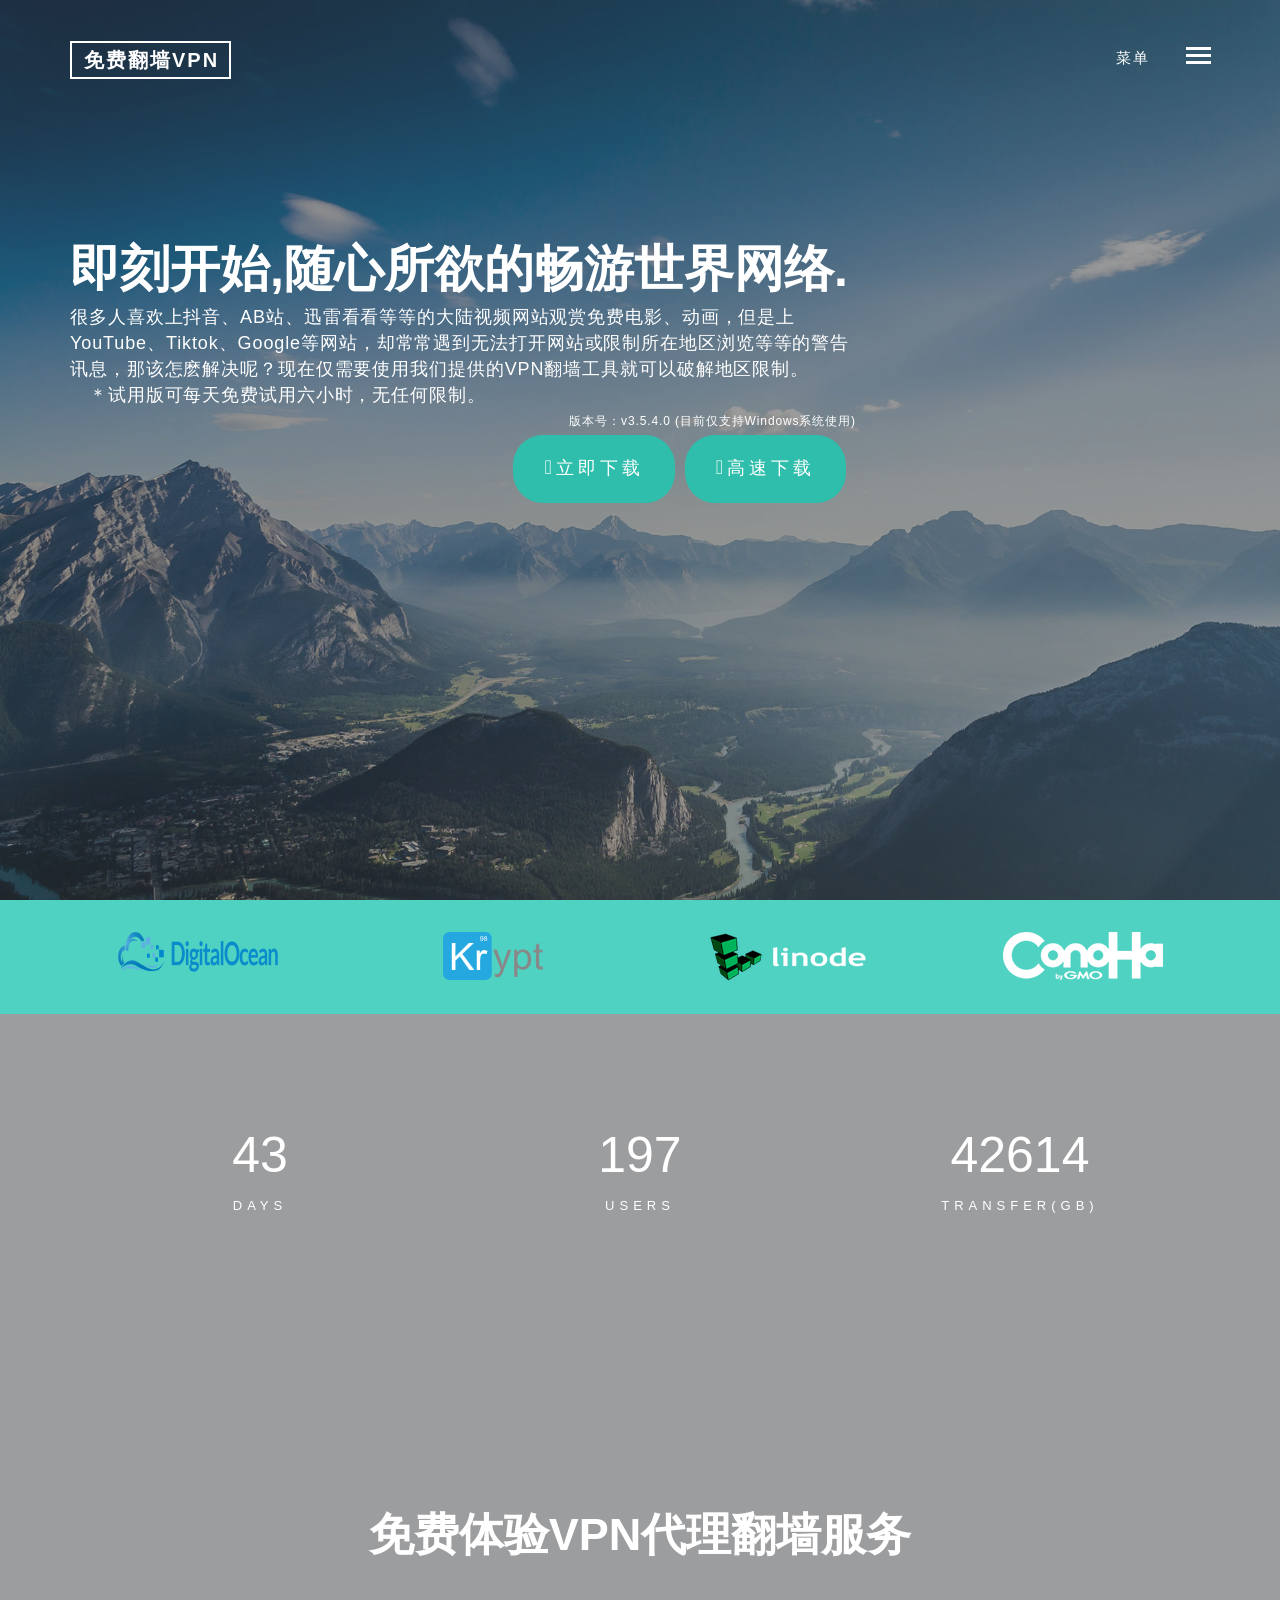
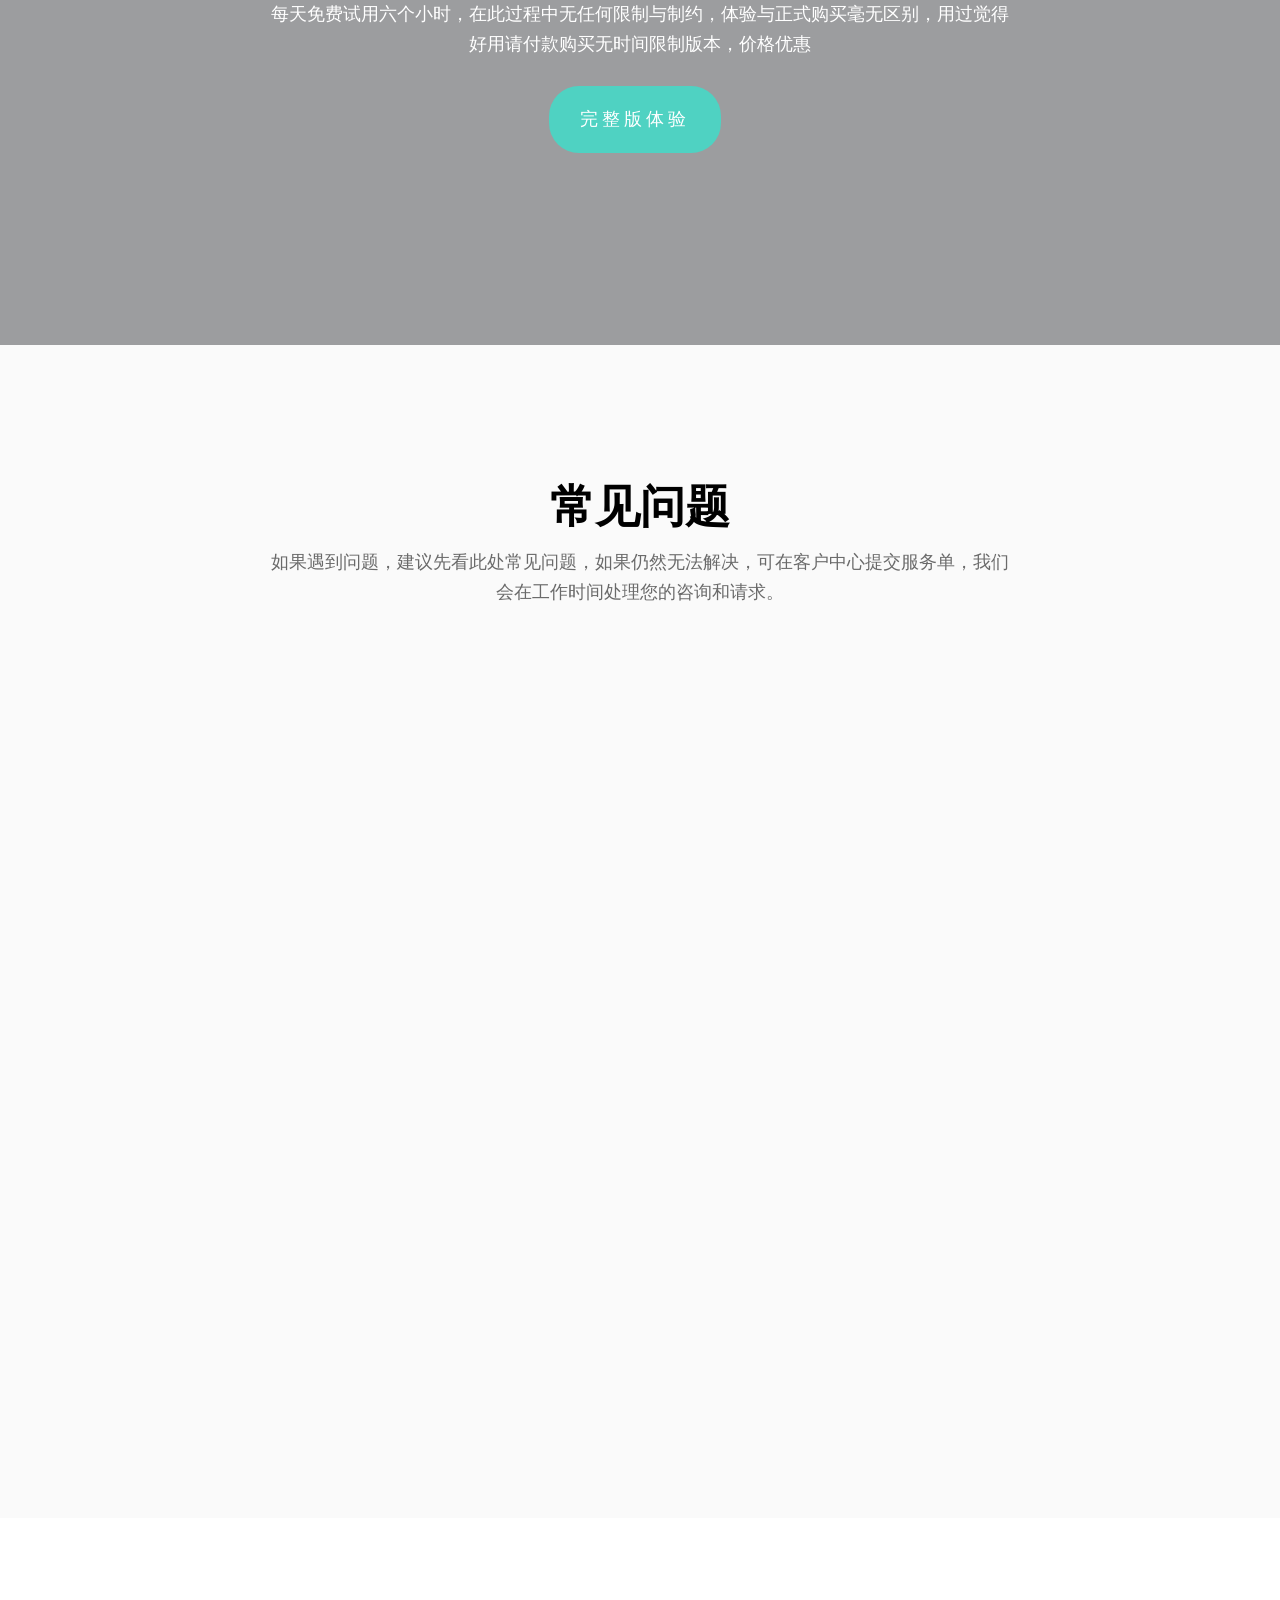
==== commit b52d6005: "Update index.html" ====
--- a/index.html
+++ b/index.html
@@ -93,7 +93,7 @@
 							
 							<div class="col-md-6 fh5co-text">
 								<h2 class="to-animate intro-animate-1 fadeInUp animated">即刻开始,随心所欲的畅游世界网络.</h2>
-								<p class="to-animate intro-animate-2 fadeInUp animated">很多人喜欢上土豆、PPTV、迅雷看看等等的大陆视频网站观赏免费电影、动画，但是上YouTube观看影片，却常常遇到无法打开网站或限制所在地区浏览等等的警告讯息，那该怎麽解决呢？现在仅需要使用我们提供的VPN翻墙工具就可以破解地区限制。
+								<p class="to-animate intro-animate-2 fadeInUp animated">很多人喜欢上抖音、AB站、迅雷看看等等的大陆视频网站观赏免费电影、动画，但是上YouTube、Tiktok、Google等网站，却常常遇到无法打开网站或限制所在地区浏览等等的警告讯息，那该怎麽解决呢？现在仅需要使用我们提供的VPN翻墙工具就可以破解地区限制。
 </br>
 　＊试用版可每天免费试用六小时，无任何限制。
 </br>
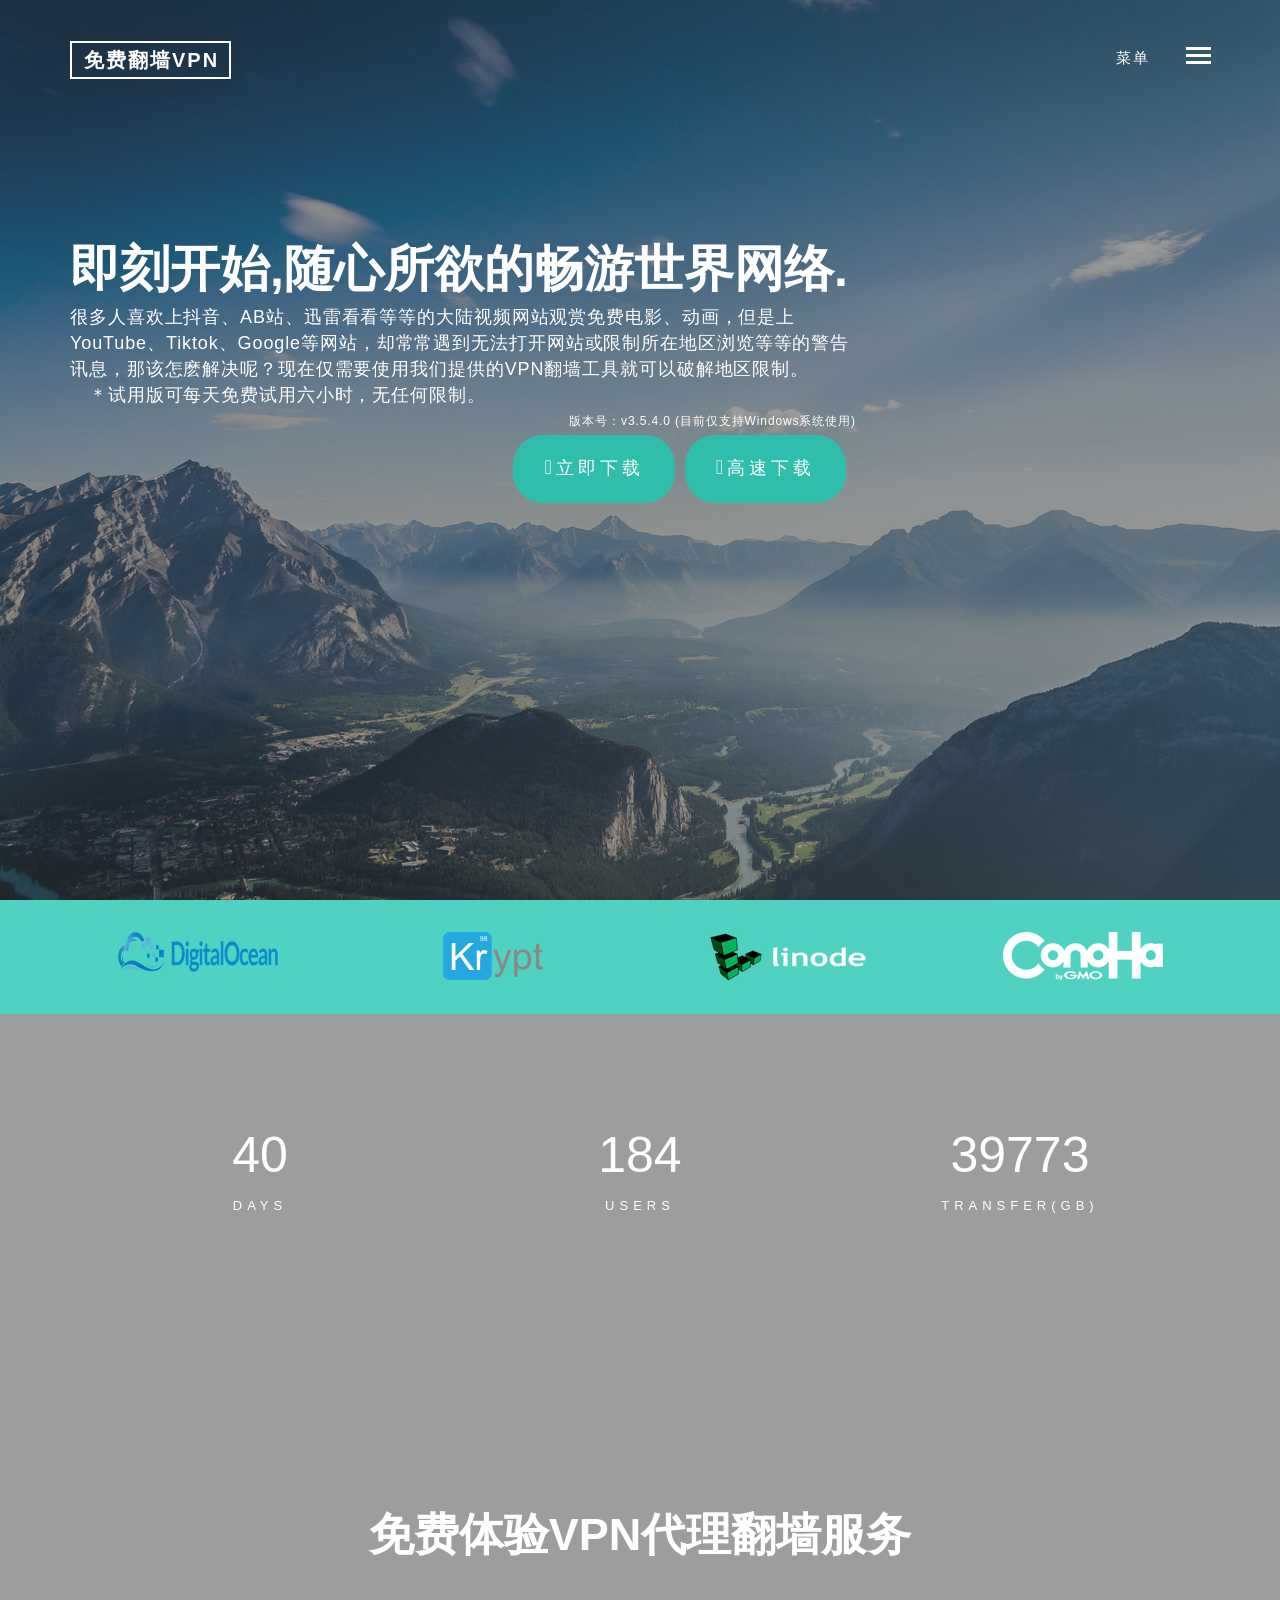
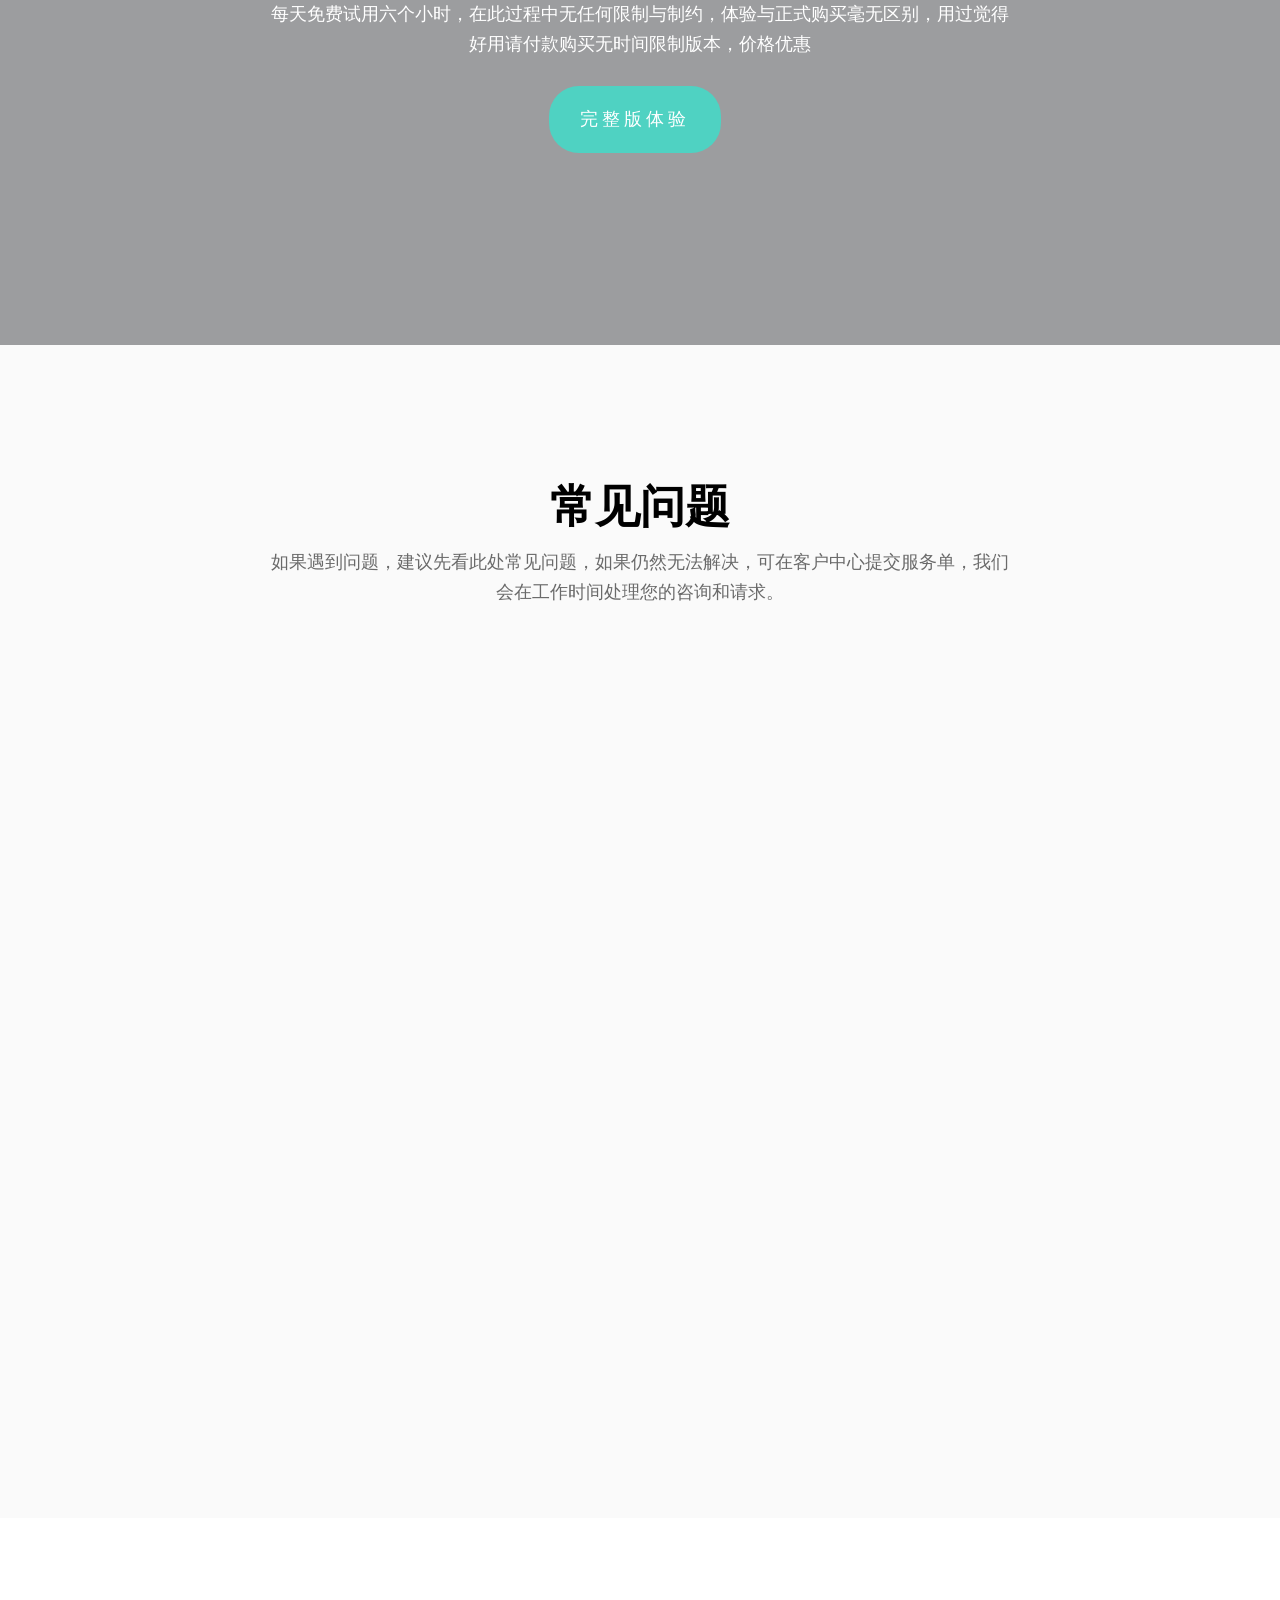
==== commit 6e0a2360: "Update index.html" ====
--- a/index.html
+++ b/index.html
@@ -427,6 +427,7 @@
 								<a href="#"><i class="icon-instagram"></i></a>
 								<a href="#"><i class="icon-dribbble"></i></a>
 								<a href="#"><i class="icon-youtube"></i></a>
+								<img src="https://visitor-badge.laobi.icu/badge?page_id=vpn-v2ray-sock5.github.io" alt="visitors">
 							</p>
 						</div>
 						
